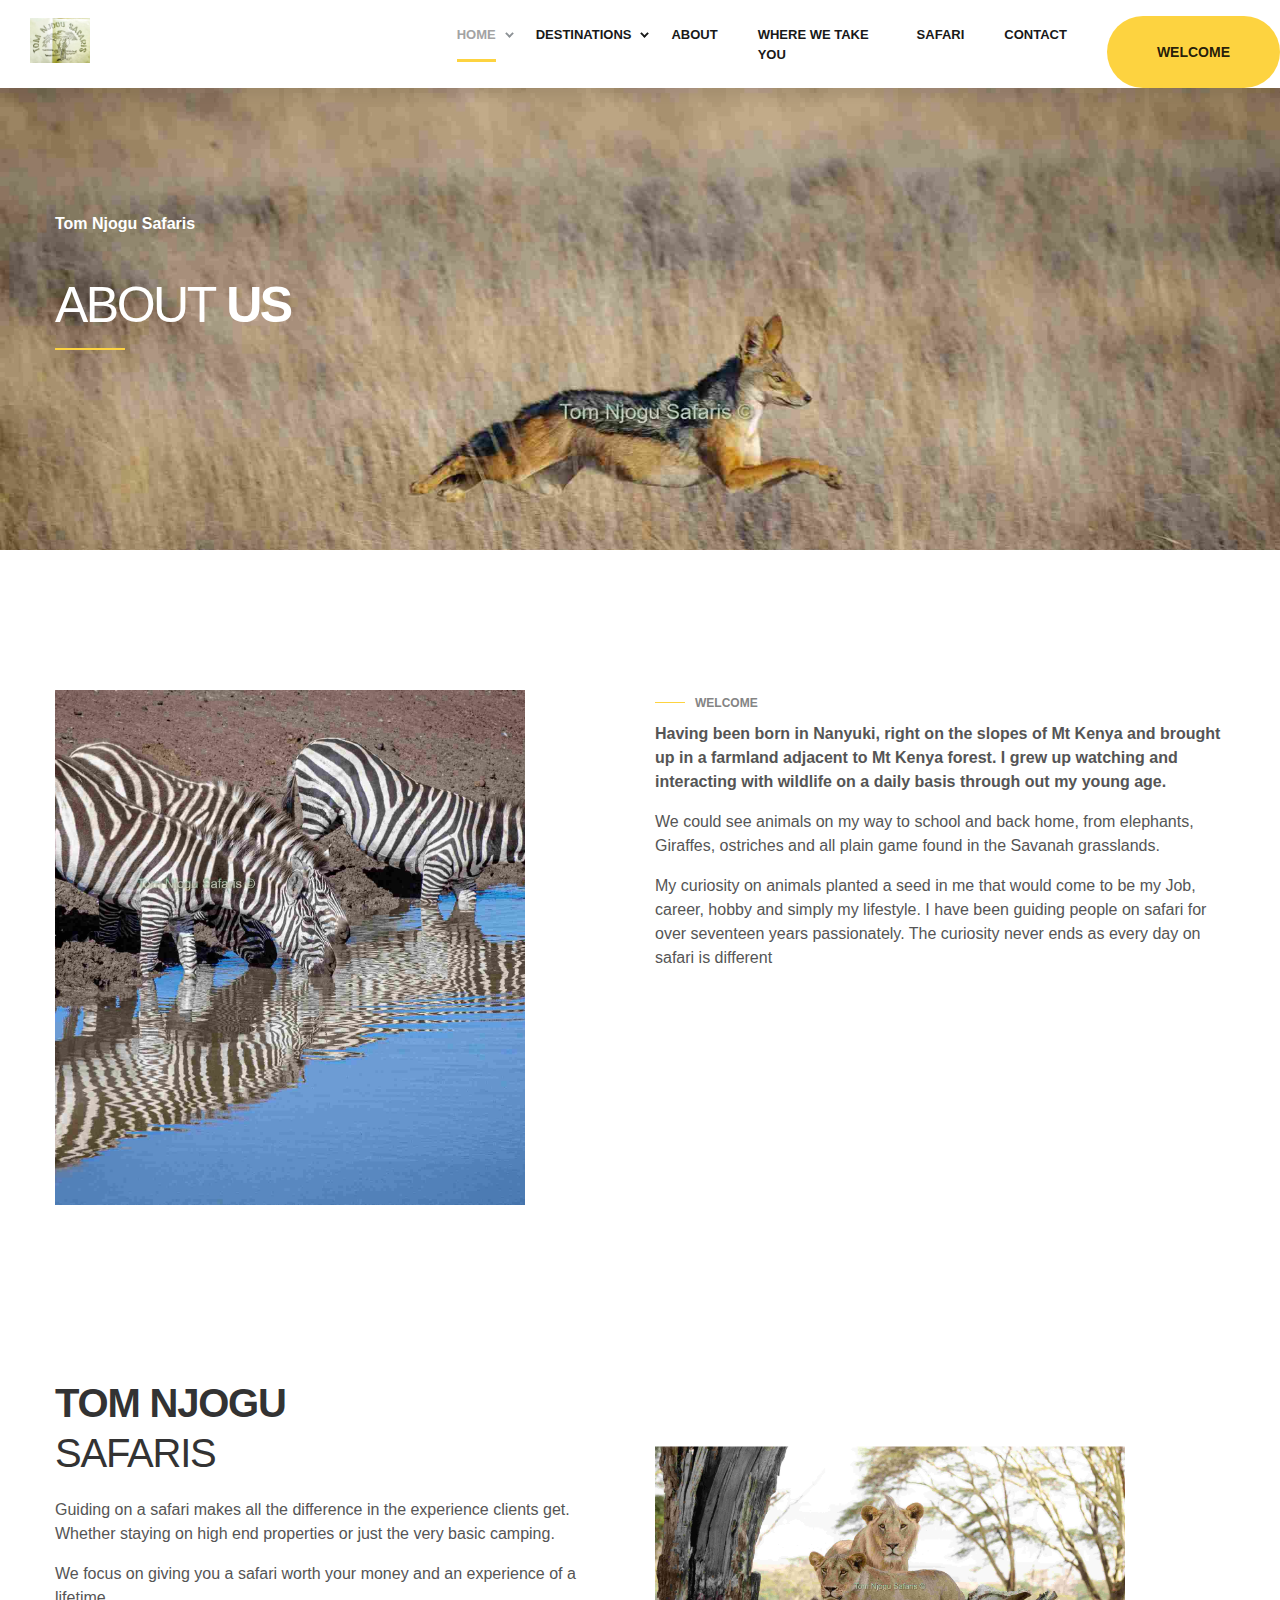
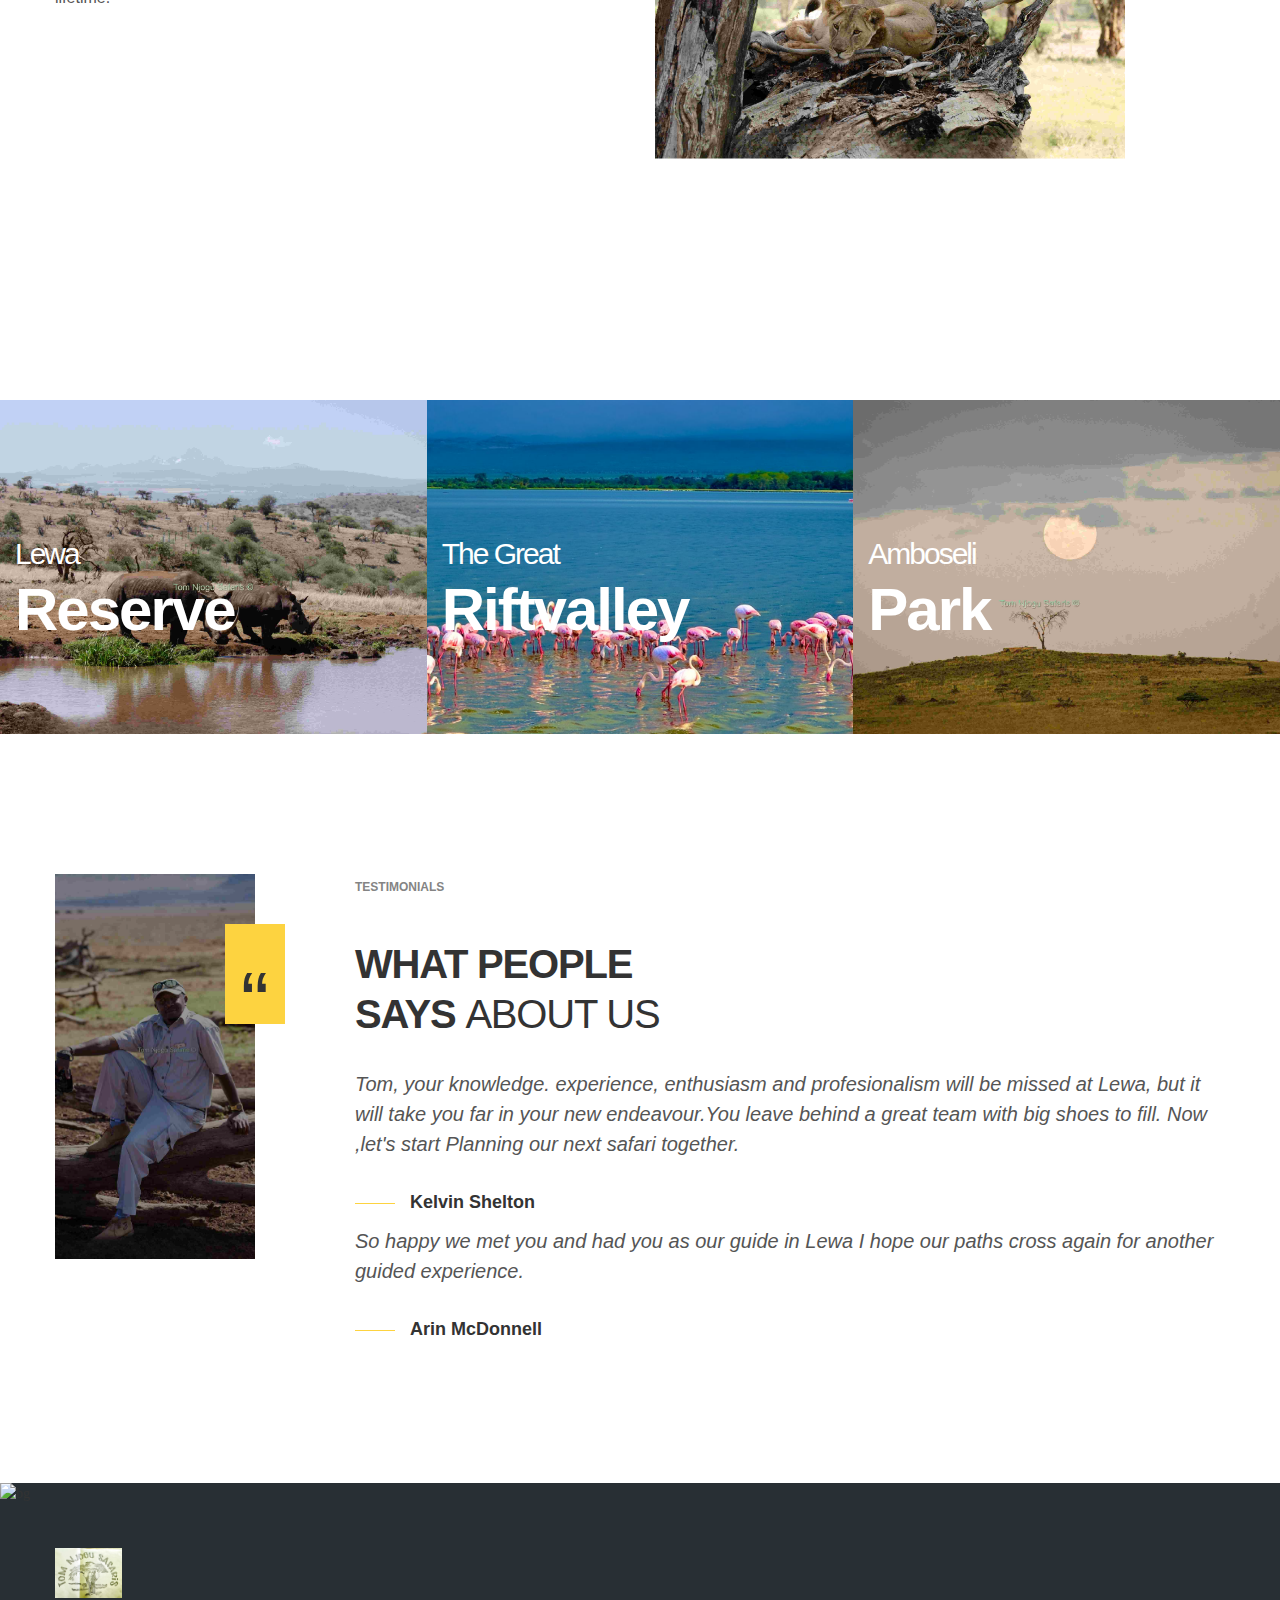
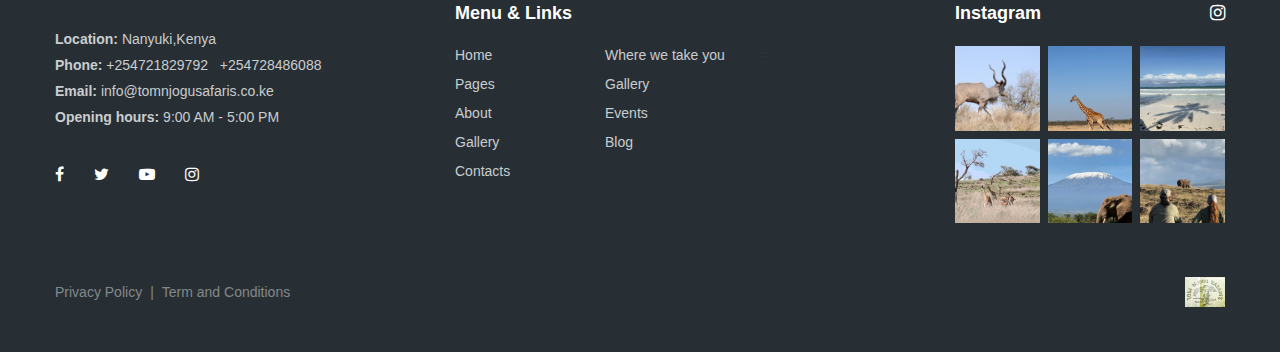
==== about.html @ 245c6430 "first commit" ====
<!DOCTYPE html>
<html lang="en">
	

<head>
		<meta charset="UTF-8"/>
		<meta name="description" content="description"/>
		<meta name="keywords" content="keywords"/>
		<meta name="viewport" content="width=device-width, initial-scale=1.0"/>
		<meta http-equiv="X-UA-Compatible" content="ie=edge"/>
		<title>Tom Njogu Safaris</title>
		<!-- styles-->
		<link rel="stylesheet" href="css/styles.min.css"/>
		<!-- web-font loader-->
		<script>
			WebFontConfig = {

				google: {

					families: ['Nunito+Sans:300,400,500,700,900', 'Quicksand:300,400,500,700'],

				}

			}

			function font() {

				var wf = document.createElement('script')

				wf.src = ('https:' == document.location.protocol ? 'https' : 'http') + '://ajax.googleapis.com/ajax/libs/webfont/1.6.26/webfont.js'
				wf.type = 'text/javascript'
				wf.async = 'true'

				var s = document.getElementsByTagName('script')[0]

				s.parentNode.insertBefore(wf, s)

			}

			font()
		</script>
	</head>
	<body>
		<div class="page-wrapper">
			<!-- menu dropdown start-->
			<div class="menu-dropdown">
				<div class="menu-dropdown__inner" data-value="start">
					<div class="screen screen--start">
						<div class="screen__item screen--trigger" data-category="home"><span>Home</span><span>
							<svg class="icon">
								<use xlink:href="#chevron"></use>
							</svg></span></div>
						<div class="screen__item screen--trigger item--active" data-category="pages"><span>Pages</span><span>
							<svg class="icon">
								<use xlink:href="#chevron"></use>
							</svg></span></div>
						<div class="screen__item"><a class="screen__link" href="blog.html">Blog</a></div>
						<div class="screen__item screen--trigger" data-category="shop"><span>Shop</span><span>
							<svg class="icon">
								<use xlink:href="#chevron"></use>
							</svg></span></div>
						<div class="screen__item"><a class="screen__link" href="contacts.html">Contacts</a></div>
						<div class="screen__item screen--trigger" data-category="elements"><span>Elements</span><span>
							<svg class="icon">
								<use xlink:href="#chevron"></use>
							</svg></span></div>
						<div class="screen__item screen--trigger" data-category="language"><span>Language</span><span>
							<svg class="icon">
								<use xlink:href="#chevron"></use>
							</svg></span></div>
						<ul class="screen__socials">
							<li><a class="item--facebook" href="#"><i class="fa fa-facebook" aria-hidden="true"></i></a></li>
							<li><a class="item--twitter" href="#"><i class="fa fa-twitter" aria-hidden="true"></i></a></li>
							<li><a class="item--youtube" href="#"><i class="fa fa-youtube-play" aria-hidden="true"></i></a></li>
							<li><a class="item--instagram" href="#"><i class="fa fa-instagram" aria-hidden="true"></i></a></li>
						</ul><a class="screen__button" href="#">Tickets</a>
					</div>
				</div>
				<div class="menu-dropdown__inner" data-value="home">
					<div class="screen screen--sub">
						<div class="screen__heading">
							<h6 class="screen__back">
								<svg class="icon">
									<use xlink:href="#chevron-left"></use>
								</svg> <span>Home</span>
							</h6>
						</div>
						<div class="screen__item"><a class="screen__link" href="index.html">Home Zoo</a></div>
						<div class="screen__item"><a class="screen__link" href="front_2.html">Home Aquarium</a></div>
						<div class="screen__item"><a class="screen__link" href="front_3.html">Home Terrarium</a></div>
						<div class="screen__item"><a class="screen__link" href="front_4.html">Home Protections</a></div>
						<div class="screen__item"><a class="screen__link" href="front_5.html">Home Safari</a></div>
						<div class="screen__item"><a class="screen__link" href="front_6.html">Home Shop</a></div>
					</div>
				</div>
				<div class="menu-dropdown__inner" data-value="pages">
					<div class="screen screen--sub">
						<div class="screen__heading">
							<h6 class="screen__back">
								<svg class="icon">
									<use xlink:href="#chevron-left"></use>
								</svg> <span>Pages</span>
							</h6>
						</div>
						<div class="screen__item item--active"><a class="screen__link" href="about.html">About</a></div>
						<div class="screen__item"><a class="screen__link" href="services.html">Services</a></div>
						<div class="screen__item"><a class="screen__link" href="blog-details.html">Blog Details</a></div>
						<div class="screen__item"><a class="screen__link" href="gallery.html">Gallery</a></div>
						<div class="screen__item"><a class="screen__link" href="gallery_2.html">Gallery v.2</a></div>
						<div class="screen__item"><a class="screen__link" href="calendar.html">Calendar</a></div>
						<div class="screen__item"><a class="screen__link" href="membership.html">Membership</a></div>
						<div class="screen__item"><a class="screen__link" href="events.html">Events</a></div>
						<div class="screen__item"><a class="screen__link" href="event-details.html">Event Details</a></div>
						<div class="screen__item"><a class="screen__link" href="tickets.html">Tickets</a></div>
						<div class="screen__item"><a class="screen__link" href="foundation.html">Foundation</a></div>
						<div class="screen__item"><a class="screen__link" href="education.html">Education</a></div>
						<div class="screen__item"><a class="screen__link" href="donation.html">Donation</a></div>
						<div class="screen__item"><a class="screen__link" href="donation-details.html">Donation Details</a></div>
						<div class="screen__item"><a class="screen__link" href="animals.html">Animals</a></div>
						<div class="screen__item"><a class="screen__link" href="animal-details.html">Animal Details</a></div>
						<div class="screen__item"><a class="screen__link" href="safari-tours.html">Safari Tours</a></div>
						<div class="screen__item"><a class="screen__link" href="tour-details.html">Tour Details</a></div>
						<div class="screen__item"><a class="screen__link" href="typography.html">Typography</a></div>
						<div class="screen__item"><a class="screen__link" href="faq.html">Faq</a></div>
						<div class="screen__item"><a class="screen__link" href="map.html">Map</a></div>
						<div class="screen__item"><a class="screen__link" href="404.html">404</a></div>
					</div>
				</div>
				<div class="menu-dropdown__inner" data-value="shop">
					<div class="screen screen--sub">
						<div class="screen__heading">
							<h6 class="screen__back">
								<svg class="icon">
									<use xlink:href="#chevron-left"></use>
								</svg> <span>Shop</span>
							</h6>
						</div>
						<div class="screen__item"><a class="screen__link" href="shop-catalog.html">Shop Catalog</a></div>
						<div class="screen__item"><a class="screen__link" href="shop-product.html">Shop Product</a></div>
						<div class="screen__item"><a class="screen__link" href="shop-cart.html">Shop Cart</a></div>
						<div class="screen__item"><a class="screen__link" href="shop-checkout.html">Shop Checkout</a></div>
						<div class="screen__item"><a class="screen__link" href="shop-account.html">Shop Account</a></div>
					</div>
				</div>
				<div class="menu-dropdown__inner" data-value="elements">
					<div class="screen screen--sub">
						<div class="screen__heading">
							<h6 class="screen__back">
								<svg class="icon">
									<use xlink:href="#chevron-left"></use>
								</svg> <span>Elements</span>
							</h6>
						</div>
						<div class="screen__item"><a class="screen__link" href="accordion.html">Accordion</a></div>
						<div class="screen__item"><a class="screen__link" href="alerts.html">Alerts</a></div>
						<div class="screen__item"><a class="screen__link" href="breadcrumbs.html">Breadcrumbs</a></div>
						<div class="screen__item"><a class="screen__link" href="buttons.html">Buttons</a></div>
						<div class="screen__item"><a class="screen__link" href="charts.html">Charts</a></div>
						<div class="screen__item"><a class="screen__link" href="counters.html">Counters</a></div>
						<div class="screen__item"><a class="screen__link" href="forms.html">Forms</a></div>
						<div class="screen__item"><a class="screen__link" href="icon-list.html">Icon List</a></div>
						<div class="screen__item"><a class="screen__link" href="logos.html">Logos</a></div>
						<div class="screen__item"><a class="screen__link" href="paginations.html">Paginations</a></div>
						<div class="screen__item"><a class="screen__link" href="pricing-tables.html">Pricing Tables</a></div>
						<div class="screen__item"><a class="screen__link" href="tabs.html">Tabs</a></div>
						<div class="screen__item"><a class="screen__link" href="team.html">Tean</a></div>
						<div class="screen__item"><a class="screen__link" href="testimonials.html">Testimonials</a></div>
					</div>
				</div>
				<div class="menu-dropdown__inner" data-value="language">
					<div class="screen screen--sub">
						<div class="screen__heading">
							<h6 class="screen__back">
								<svg class="icon">
									<use xlink:href="#chevron-left"></use>
								</svg> <span>Language</span>
							</h6>
						</div>
						<div class="screen__item"><a class="screen__link" href="javascript:void(0);">English</a></div>
						<div class="screen__item"><a class="screen__link" href="javascript:void(0);">French</a></div>
						<div class="screen__item"><a class="screen__link" href="javascript:void(0);">Spanish</a></div>
						<div class="screen__item"><a class="screen__link" href="javascript:void(0);">Deutsch</a></div>
						<div class="screen__item"><a class="screen__link" href="javascript:void(0);">Russian</a></div>
					</div>
				</div>
			</div>
			<!-- menu dropdown end-->

			<!-- header start-->
		<header class="header header-common">
			<div class="header__top">
				<div class="row align-items-center">
					<div class="col-6 col-lg-4"><a class="logo" href="index.html"><img class="logo__img"
								src="ing/logo.jpg" alt="logo" /></a></div>
					<div class="col-6 col-lg-8 d-flex justify-content-end">
						<!-- main menu start-->
						<ul class="main-menu">
							<li class="main-menu__item main-menu__item--has-child main-menu__item--active"><a
									class="main-menu__link" href="javascript:void(0);"><span>Home</span></a>
								<!-- sub menu start-->
								<ul class="main-menu__sub-list">
									<li class="item--active"><a href="index.html"><span>Main</span></a></li>

								</ul>
								<!-- sub menu end-->
							</li>
							<li class="main-menu__item main-menu__item--has-child"><a class="main-menu__link"
									href="javascript:void(0);"><span>Destinations</span></a>
								<!-- sub menu start-->
								<ul class="main-menu__sub-list sub-list--style-2">
									<li><a href="mara.html"><span>Massai Mara</span></a></li>
									<li><a href="mara.html"><span>Diani</span></a></li>
									<li><a href="victoria.html"><span>Victoria falls</span></a></li>
									<li><a href="victoria.html"><span>Lewa</span></a></li>
									<li><a href="gallery_2.html"><span>Ol pejeta</span></a></li>
									<li><a href="gallery_2.html"><span>Amboseli</span></a></li>

								</ul>
								<!-- sub menu end-->
							</li>
							<li class="main-menu__item"><a class="main-menu__link"
									href="about.html"><span>About</span></a></li>
							<li class="main-menu__item"><a class="main-menu__link" href="foundation.html"><span>Where we
										take you</span></a></li>
							<li class="main-menu__item"><a class="main-menu__link"
									href="safari-tours.html"><span>Safari</span></a></li>
							<li class="main-menu__item"><a class="main-menu__link"
									href="contacts.html"><span>Contact</span></a></li>
							<li class="main-menu__item"><a class="screen__button" href="index.html">Welcome</a></li>

						</ul>
						<!-- main menu end-->
						<!-- menu-trigger start-->
						<div class="hamburger">
							<div class="hamburger-box">
								<div class="hamburger-inner"></div>
							</div>
						</div>
						<!-- menu-trigger end-->
					</div>
				</div>
			</div>
		</header>
		<!-- header end-->
			<main class="main">
				<!-- promo start-->
				<section class="promo-primary">
					<picture>
						<source srcset="ing/178.jpg" media="(min-width: 992px)"/><img class="img--bg" src="ing/178.jpg" alt="img"/>
					</picture>
					<div class="container">
						<div class="row">
							<div class="col-auto">
								<div class="align-container">
									<div class="align-container__item"><span class="promo-primary__pre-title">Tom Njogu Safaris</span>
										<h1 class="promo-primary__title"><span>About</span> <span>Us</span></h1>
									</div>
								</div>
							</div>
						</div>
					</div>
				</section>
				<!-- promo end-->
				<!-- section start-->
				<section class="section"><img class="section__bg t50 r0" src="ing/178.jpg" alt="img"/>
					<div class="container">
						<div class="row">
							<div class="col-lg-6 col-xl-5">
								<div class="img-box">
									<div class="img-box__img"><img class="img--bg" src="ing/g12.jpg" alt="img"/></div>
								</div>
							</div>
							<div class="col-lg-6 col-xl-6 offset-xl-1">
								<div class="heading heading--primary heading--style-2"><span class="heading__pre-title">Welcome</span>
									
								</div>
								<p><strong>Having been born in Nanyuki, right on the slopes of Mt Kenya and brought up in a farmland adjacent to Mt Kenya forest. I grew up watching and interacting with wildlife on a daily basis through out my young age. </strong></p>
								<p>We could see animals on my way to school and back home, from elephants, Giraffes, ostriches and all plain game found in the Savanah grasslands.  </p>
								<p>My curiosity on animals planted a seed in me that would come to be my Job, career, hobby and simply my lifestyle. I have been guiding people on safari for over seventeen years passionately. The curiosity never ends as every day on safari is different</p>
							</div>
						</div>
					</div>
				</section>
				<!-- section end-->
				<!-- section start-->
				<section class="section no-padding-top">
					<div class="container">
						<div class="row flex-column-reverse flex-lg-row">
							<div class="col-lg-6 col-xl-6">
								<div class="heading heading--primary heading--style-2">
									<h2 class="heading__title"><span>Tom Njogu</span><br/> <span>Safaris</span></h2>
								</div>
								<p>Guiding on a safari makes all the difference in the experience clients get. Whether staying on high end properties or just the very basic camping.</p>
								<p class="no-margin-bottom">We focus on giving you a safari worth your money and an experience of a lifetime.</p>
								
							</div>
							<div class="col-lg-6 col-xl-5">
								<div class="img-box">
									<div class="img-box__img"><img class="img--contain" src="ing/6.jpg" alt="img"/></div>
								</div>
							</div>
						</div>
					</div>
				</section>
				<!-- section end-->
				<!-- section start-->
				<section class="section no-padding-top no-padding-bottom">
					<div class="row no-gutters">
						<div class="col-xl-4"><a class="action-block" href="#">
							<div class="action-block__inner"><img class="img--bg" src="ing/900.jpg" alt="img"/>
								<h3 class="action-block__title"><span>Lewa</span><br/> <span>Reserve</span></h3>
							</div></a></div>
						<div class="col-xl-4"><a class="action-block" href="#">
							<div class="action-block__inner"><img class="img--bg" src="ing/flamingo.jpg" alt="img"/>
								<h3 class="action-block__title"><span>The Great</span><br/> <span>Riftvalley</span></h3>
							</div></a></div>
						<div class="col-xl-4"><a class="action-block" href="#">
							<div class="action-block__inner"><img class="img--bg" src="ing/13.jpg" alt="img"/>
								<h3 class="action-block__title"><span>Amboseli</span><br/> <span>Park</span></h3>
							</div></a></div>
					</div>
				</section>
				<!-- section end-->
				
				<!-- section end-->
				<!-- section start-->
				<section class="section"><img class="section__bg t50 r0" src="img/testimonials_bg.png" alt="bg"/>
					<div class="testimonials testimonials--style-1">
						<div class="container">
							<div class="row">
								<div class="col-lg-3 d-none d-lg-block">
									<div class="testimonials__img"><img class="img--bg" src="ing/77.jpg" alt="img"/></div>
								</div>
								<div class="col-lg-9">
									<div class="row align-items-center">
										<div class="col-md-7">
											<div class="heading heading--primary"><span class="heading__pre-title">Testimonials</span>
												<h2 class="heading__title"><span>What People<br/> Says</span> <span>About Us</span></h2>
											</div>
										</div>
										<div class="col-md-5">
											<div class="testimonials--style-1__dots text-md-right"></div>
										</div>
									</div>
									<div class="row">
										<div class="col-12">
											<div class="testimonials-slider testimonials-slider--style-1">
												<div class="testimonials-slider__item">
													<div class="testimonials-slider__text">
														<p>Tom, your knowledge. experience, enthusiasm and profesionalism
															will be missed at Lewa, 
															but it will take you far in your new endeavour.You leave behind
															a great team with big shoes to fill. Now ,let's start Planning
															our next safari together.</p>
													</div>
													<div class="testimonials-slider__details"><span class="testimonials-slider__name">Kelvin Shelton</span></div>
												</div>
												<div class="testimonials-slider__item">
													<div class="testimonials-slider__text">
														<p>So happy we met you and had you as our guide in Lewa
															I hope our paths  cross again for another guided experience.</p>
														
													</div>
													<div class="testimonials-slider__details"><span class="testimonials-slider__name">Arin McDonnell</span></div>
												</div>
												
											</div>
										</div>
									</div>
								</div>
							</div>
						</div>
					</div>
				</section>
				<!-- section end-->
			</main>
		<!-- footer start-->
		<footer class="footer"><img class="footer__bg img--bg" src="img/background__layout.png" alt="bg" />
			<div class="container">
				<div class="row bottom-50">
					<div class="col-md-5 col-xl-4 text-center text-md-left"><a class="logo logo--footer"
							href="index.html"><img class="logo__img" src="ing/logo.jpg" alt="logo" /></a>
						<div class="footer__details">
							<p><strong>Location:</strong> <span>Nanyuki,Kenya</span></p>
							<p><strong>Phone:</strong> <a href="tel:+254721829792">+254721829792</a> <a
									href="tel:+254728486088">+254728486088</a></p>
							<p><strong>Email:</strong> <a
									href="mailto:info@animalsworld.com">info@tomnjogusafaris.co.ke</a></p>
							<p><strong>Opening hours:</strong> <span>9:00 AM - 5:00 PM</span></p>
						</div>
						<ul class="socials">
							<li class="socials__item"><a class="socials__link"
									href="https://www.facebook.com/thomas.njogus"><i class="fa fa-facebook"
										aria-hidden="true"></i></a></li>
							<li class="socials__item"><a class="socials__link" href="#"><i class="fa fa-twitter"
										aria-hidden="true"></i></a></li>
							<li class="socials__item"><a class="socials__link" href="#"><i class="fa fa-youtube-play"
										aria-hidden="true"></i></a></li>
							<li class="socials__item"><a class="socials__link"
									href="https://www.instagram.com/thomasnjogus/"><i class="fa fa-instagram"
										aria-hidden="true"></i></a></li>
						</ul>
					</div>
					<div class="col-md-7 col-xl-5 d-none d-md-block">
						<h6 class="footer__title">Menu & Links</h6>
						<ul class="footer-menu">
							<li class="footer-menu__item"><a class="footer-menu__link" href="#">Home</a></li>
							<li class="footer-menu__item"><a class="footer-menu__link" href="#">Where we take you </a>
							</li>
							<li class="footer-menu__item"><a class="footer-menu__link" href="#">Pages</a></li>
							<li class="footer-menu__item"><a class="footer-menu__link" href="#">Gallery</a></li>
							<li class="footer-menu__item"><a class="footer-menu__link" href="#">About</a></li>

							<li class="footer-menu__item"><a class="footer-menu__link" href="#">Events</a></li>
							<li class="footer-menu__item"><a class="footer-menu__link" href="#">Gallery</a></li>
							<li class="footer-menu__item"><a class="footer-menu__link" href="#">Blog</a></li>
							<li class="footer-menu__item"><a class="footer-menu__link" href="#">Contacts</a></li>

						</ul>
						=
					</div>
					<div class="col-lg-3 d-none d-xl-block">
						<h6 class="footer__title"><span>Instagram</span> <i class="fa fa-instagram"
								aria-hidden="true"></i>
						</h6>
						<div class="footer-instagram"><a class="footer-instagram__item" href="#">
								<div class="footer-instagram__img"><img class="img--bg" src="lewa/11.jpg" alt="ig" />
								</div>
							</a><a class="footer-instagram__item" href="#">
								<div class="footer-instagram__img"><img class="img--bg" src="Ol Pejeta/8.jpg"
										alt="ig" /></div>
							</a><a class="footer-instagram__item" href="#">
								<div class="footer-instagram__img"><img class="img--bg" src="diani/33.jpg" alt="ig" />
								</div>
							</a><a class="footer-instagram__item" href="#">
								<div class="footer-instagram__img"><img class="img--bg" src="ing/sa.jpg" alt="ig" />
								</div>
							</a><a class="footer-instagram__item" href="#">
								<div class="footer-instagram__img"><img class="img--bg"
										src="Amboseli/IMG-20240529-WA0056.jpg" alt="ig" /></div>
							</a><a class="footer-instagram__item" href="#">
								<div class="footer-instagram__img"><img class="img--bg"
										src="lewa/IMG-20240618-WA0060.jpg" alt="ig" /></div>
							</a></div>
					</div>
				</div>
				<div class="row align-items-center">
					<div class="col-sm-6 text-center text-sm-left">
						<div class="footer-privacy"><a class="footer-privacy__link" href="#">Privacy Policy</a><span
								class="footer-privacy__divider">|</span><a class="footer-privacy__link" href="#">Term
								and Conditions</a></div>
					</div>
					<div class="col-sm-6 text-center text-sm-right"><a class="footer__link" href="#"><img
								src="ing/logo.jpg" alt="logo" /></a></div>
				</div>
			</div>
		</footer>
		<!-- footer end-->
		</div>
		<!-- libs-->
		<script src="../../../ajax.googleapis.com/ajax/libs/jquery/2.2.4/jquery.min.js"></script>
		<script src="js/libs.min.js"></script>
		<!-- scripts-->
		<script src="js/common.js"></script>
		<div style="display: none"><?xml version="1.0" encoding="utf-8"?><svg xmlns="http://www.w3.org/2000/svg" xmlns:xlink="http://www.w3.org/1999/xlink"><symbol viewBox="0 0 488.147 512" id="adult" xmlns="http://www.w3.org/2000/svg"><path d="M195.158 313.802c-4.247-1.762-8.031-.014-10.889 5.176-5.845 10.617-14.613 16.669-26.881 16.933-14.445.311-24.873-5.948-30.818-19.357-2.512-5.666-6.885-7.609-11.486-5.41-4.237 2.025-5.489 6.7-3.077 12.047 2.134 4.73 4.853 9.099 8.814 12.918 2.162 2.667 4.999 4.978 8.017 7.068 27.96 19.362 59.177 3.654 69.801-17.197 2.711-5.32 1.278-10.204-3.481-12.178z"/><path d="M445.354 35.474c-15.775-16.53-34.422-28.201-56.885-33.369-1.257-.289-3.266.268-3.26-2.105h-34c.123 2.09-1.616 1.768-2.766 2.024-24.323 5.419-44.031 18.46-60.427 36.82-2.322 2.6-4.404 3.156-7.767 2.571-20.15-3.505-39.495-.586-57.919 8.197-23.308 11.111-40.695 28.657-53.955 50.493-1.806 2.974-3.743 4.025-7.131 3.965-10.996-.194-21.998.019-32.996-.088-22.414-.219-42.407 6.766-59.465 21.1-23.425 19.684-35.757 44.772-34.265 75.819.455 9.476 1.569 18.924 2.543 28.369.322 3.122-.325 5.033-3.341 6.811-11.643 6.865-18.778 16.968-17.201 30.84 1.619 14.242 10.445 23.448 23.965 27.868 2.813.92 4.035 2.286 4.713 4.965 3.287 12.996 8.492 25.241 15.036 36.909 10.212 18.209 22.761 34.467 42.57 42.756 8.154 3.412 10.466 7.914 9.586 16.039-.415 3.837-1.539 4.703-5.059 4.605-7.827-.216-15.667-.207-23.495-.031-11.479.258-22.998-.935-34.434.912C24.6 404.949 3.622 424.663.797 448.191c-1.402 11.673-.505 23.626-.573 35.452-.059 10.262 2.04 12.352 12.162 12.352 95.992.002 191.985.002 287.977.002.833 0 1.667.015 2.5-.006 6.269-.159 9.199-2.991 9.327-9.169.087-4.165.052-8.333.014-12.499-.094-10.327.782-20.783-.535-30.954-3.104-23.974-26.468-43.049-52.007-43.33-15.83-.175-31.664-.036-47.496-.039-13.348-.003-13.299.002-11.992-13.49.191-1.974.97-2.985 2.712-3.656 21.563-8.313 36.528-23.879 47.823-43.501.927-1.609 1.44-4.031 4.168-3.571 2.808.473 2.208 3 2.621 4.789 6.109 26.443 27.506 46.806 54.358 50.674 14.204 2.046 28.622.62 42.939.628 4.499.003 5.536 1.34 5.511 5.65-.178 30.497-.143 60.995-.062 91.492.02 7.761-1.384 15.76 2.967 22.984h10c4.354-7.215 2.945-15.207 2.966-22.96.082-29.635.027-59.271.038-88.906.002-5.74.307-6.003 5.36-3.5 17.542 8.689 26.092 23.235 26.549 42.461.392 16.473 0 32.964.127 49.446.061 7.914-1.466 16.078 2.96 23.46h10c4.423-7.385 2.898-15.551 2.961-23.467.126-15.653.042-31.308.036-46.963-.009-27.33-16.689-51.727-42.376-61.336-4.271-1.598-5.802-3.451-5.748-8.118.271-23.812.149-47.628.097-71.442-.006-2.858-.003-5.029 3.812-5.534 31.977-4.227 56.172-21.387 75.312-46.359 47.463-61.929 42.909-157.914-9.951-213.307zM40.287 277.569c-2.037.88-3.468-1.385-4.69-2.857-4.452-5.362-4.604-15.471-.371-20.96.768-.996 1.478-2.569 2.99-2.129 1.35.393.856 1.982.954 3.064.447 4.948.815 9.904 1.211 14.857a6.409 6.409 0 01-.138.011c.087 1.157.264 2.315.24 3.47-.032 1.57 1.406 3.851-.196 4.544zm11.942-99.019c4.49-19.761 15.077-35.383 32.116-46.438 11.732-7.612 24.731-11.539 38.674-11.964 10.156-.309 20.329-.051 30.493-.175 3.335-.041 4.066 1.046 2.831 4.162-9.285 23.429-13.11 47.784-11.952 72.922.154 3.337-.99 4.773-4.306 5.274-6.925 1.047-13.86 1.897-20.85 2.301-17.163.526-32.915-4.039-47.476-13.04-5.64-3.486-10.97-7.676-17.901-8.481-3.503-.406-2.013-2.872-1.629-4.561zm151.989 237.405c18.824.124 37.653-.18 56.472.145 17.61.304 31.686 10.643 34.573 25.569 2.256 11.665.651 23.586.844 35.392.035 2.125-1.34 2.875-3.265 2.877-11.661.008-23.322-.016-34.982.039-2.93.014-3.659-1.589-3.643-4.129.038-6.33.045-12.661-.035-18.991-.076-5.994-3.001-9.595-7.748-9.74-4.933-.151-8.117 3.586-8.197 9.798-.074 5.83-.262 11.674.048 17.488.238 4.463-1.492 5.695-5.782 5.673-28.486-.147-56.974-.076-85.461-.076-28.154-.004-56.308-.122-84.46.104-5.093.041-6.961-1.52-6.435-6.538.31-2.962.201-6.008-.076-8.982-.413-4.434-3.833-7.502-7.922-7.477-4.09.025-7.48 3.128-7.813 7.581-.273 3.646-.192 7.326-.119 10.989.056 2.82-.864 4.389-3.984 4.326-5.495-.111-10.994-.059-16.491-.046-2.197.005-3.492-.889-3.465-3.228.113-9.485-1.021-19.054.503-28.44 3.038-18.707 19.168-31.669 40.19-32.168 17.149-.407 34.316-.041 51.474-.148 3.009-.019 4.337 1.169 5.347 3.955 6.778 18.702 20.343 27.716 40.291 28.201 13.626.331 25.796-2.17 35.429-12.6 4.144-4.487 7.375-9.489 9.049-15.349.871-3.061 2.424-4.246 5.658-4.225zm-76.039-23.992c-.044-2.52.76-3.07 3.221-2.547 16.489 3.503 33.024 3.513 49.508.027 2.961-.626 3.43.404 3.331 2.911-.125 3.156-.03 6.32-.03 9.481h-.034c0 3.327.153 6.662-.028 9.979-.625 11.49-8.667 19.569-20.156 20.115-5.145.244-10.319.23-15.466.005-11.514-.504-19.657-8.489-20.221-20.013-.324-6.639-.007-13.307-.125-19.958zm106.127-56.369c-16.19 27.214-41.347 38.413-71.68 40.26-14.773.9-29.204-1.132-43.263-5.949-25.329-8.678-39.626-28.247-50.454-51.096-8.902-18.786-13.175-38.665-12.727-59.52.15-6.994.024-13.993.024-20.99h.122c0-10.828.041-21.656-.023-32.484-.021-3.517.816-4.69 4.202-2.405 24.744 16.705 51.945 20.396 80.761 14.826 4.213-.814 5.68.243 6.545 4.52 6.185 30.566 19.361 57.607 41.421 79.977 12.342 12.515 26.659 22.07 43.324 27.816 3.415 1.179 3.481 2.132 1.748 5.045zm-27.551-37.081c-28.239-23.81-41.398-55.494-45.309-91.552-4.2-39.12 2.806-75.703 25.682-108.274 15.636-22.263 36.481-37.424 63.914-41.593 29.975-4.555 55.566 5.228 76.964 26.062 22.088 21.506 33.458 48.482 38.18 78.524 2.364 15.036 2.931 30.147.782 45.282-3.923 36.25-17.187 68.071-45.69 91.872-34.318 28.654-80.336 28.504-114.523-.321zm153.454 37.536c-.004 11.984-.006 23.967-.002 35.951.001 2.056.163 4.091-2.93 3.998-15.619-.469-31.331 1.377-46.854-1.023-18.18-2.811-32.567-16.715-36.748-34.479-.628-2.667-1.101-4.859 2.743-5.369 27.567-3.657 49.453-17.594 67.876-37.734 2.593-2.835 11.969-3.717 14.937-1.439 1.479 1.135.941 2.74.947 4.144.053 11.984.031 23.968.031 35.951zm57.396-71.498c-15.85 11.193-33.826 16.13-53.281 15.385-5.821-.223-6.146-.693-3.285-5.47 5.063-8.454 8.909-17.485 12.801-26.499 7.012-20.839 11.198-42.179 10.303-64.236-1.853-45.677-17.23-85.492-51.698-116.754-8.192-7.43-17.412-13.448-27.548-17.873-3.889-1.698-3.807-2.827-.979-5.675 35.478-35.725 89.446-36.74 126.294-2.047 23.151 21.797 35.085 49.357 39.973 80.289 2.376 15.034 2.943 30.151.78 45.289-4.547 39.773-19.73 73.842-53.36 97.591z"/><path d="M219.68 88.959c-3.841-1.839-7.064-.523-10.01 2.141-14.584 13.187-25.413 28.922-32.141 47.419-2.177 5.985-.649 10.556 3.848 12.177 4.754 1.715 8.84-.482 11.035-6.454 5.914-16.089 15.019-29.955 27.998-41.224 2.065-1.793 3.582-3.937 3.712-7.459-.132-2.605-1.449-5.167-4.442-6.6zM124.132 258.1c.552-5.486-2.455-9.658-7.252-10.061-4.633-.389-8.032 2.831-8.678 8.224-.686 5.716-2.94 7.822-8.264 7.719-5.079-.098-7.05-2.077-7.714-7.745-.627-5.351-4.081-8.604-8.708-8.201-4.66.405-7.631 4.319-7.268 9.573.786 11.365 12.328 22.259 23.72 22.388 11.389.128 23.007-10.399 24.164-21.897z"/></symbol><symbol viewBox="0 0 464.892 464.983" id="baby" xmlns="http://www.w3.org/2000/svg"><path d="M463.268 143.307C460.254 119.536 452 97.445 439.07 77.211c-1.781-2.787-1.595-4.595.826-6.788 3.578-3.239 6.976-6.696 10.253-10.243 3.482-3.769 3.408-8.427.096-11.594-3.141-3.004-7.67-3.013-11.249.236-2.958 2.685-5.601 5.717-8.569 8.391-1.121 1.01-2.088 3.904-4.145 1.873-1.57-1.55-4.044-2.879-3.102-6.19 2.681-9.419-1.309-13.267-11.117-10.86-3.184.781-4.573-1.677-6.134-3.315-1.834-1.925.848-2.809 1.799-3.788 6.153-6.334 12.471-12.508 18.677-18.792 4.339-4.393 4.745-9.264 1.186-12.711-3.424-3.317-8.122-2.907-12.338 1.244-6.411 6.314-12.927 12.539-19.028 19.143-3.245 3.513-5.619 4.001-9.957 1.316-65.433-40.507-151.221-31.376-206.135 22.524-44.474 43.654-88.419 87.853-132.216 132.188C15.796 212.362.881 252.219 0 297.372c.332 9.919.984 19.537 2.607 29.092 14.811 87.241 93.284 146.757 182.805 137.589 40.421-4.14 74.822-21.246 103.509-50.169 40.013-40.342 80.32-80.393 120.492-120.577 3.888-3.889 7.88-7.69 11.54-11.786 35.338-39.555 48.949-85.89 42.315-138.214zM150.156 449.143c-69.347-8.033-126.114-64.4-134.083-133.965-5.242-45.76 8.14-86.185 39.39-119.882 21.507-23.191 44.52-44.984 66.872-67.39.556-.558 1.25-.978 2.539-1.97-30.683 113.683-22.034 221.796 40.208 323.959-5.293.701-10.167-.2-14.926-.752zm150.421-69.836c-20.506 20.639-39.774 42.725-66.882 55.468-14.721 6.92-29.962 11.85-46.09 14.027-1.829.247-3.42.739-4.77-1.325-13.05-19.949-24.149-40.905-33.538-64.04 51.595 14.511 101.614 10.442 151.191-5.489.063.798.223 1.225.089 1.359zm132.675-142.723c-7.674 14.947-17.767 28.104-29.654 39.945-19.715 19.64-39.668 39.056-58.911 59.149-8.875 9.267-18.922 15.787-30.775 20.404-35.304 13.752-71.602 21.773-109.669 20.283-19.735-.772-39.04-3.985-57.662-10.844-3.04-1.12-4.886-2.7-5.914-5.951-14.237-45.001-19.231-91.054-16.214-138.079 2.488-38.778 10.206-76.448 23.253-113.058 2.287-6.417 5.562-11.834 10.525-16.595 12.145-11.647 23.837-23.765 35.896-35.503 9.966-9.7 21.318-17.562 33.627-24.022 1.695-.889 3.289-2.405 6.326-1.429-37.401 26.64-58.709 62.438-62.21 107.828-3.489 45.237 10.657 84.608 43.686 116.052 32.035 30.497 71.035 42.693 114.707 38.172 43.747-4.529 78.395-25.669 103.898-61.918 1.533 2.662-.152 4.091-.909 5.566zm-66.08 30.767c-78.486 35.864-169.125-15.458-180.204-101.337-8.77-67.983 42.075-133.985 109.935-142.807 5.969-.776 11.939-1.062 16.185-1.188 23.363-.06 43.544 5.42 62.531 15.632 2.851 1.534 4.215 2.556 1.247 5.619-3.377 3.486-2.974 8.144.174 11.161 3.236 3.102 7.949 3.008 11.61-.568 2.678-2.615 4.85-5.558 8.62-1.266 1.501 1.709 1.472 2.642-.065 4.034-1.355 1.228-2.697 2.511-3.821 3.945-2.699 3.445-2.433 8.099.673 10.849 3.331 2.948 6.936 2.871 10.501.372.943-.661 1.597-1.751 2.562-2.364 1.599-1.017 2.441-4.791 5.375-1.518 2.163 2.412 3.856 4.477.223 7.175-2.754 2.045-4.563 4.811-4.093 8.589.741 5.956 7.947 9.382 12.412 5.188 4.481-4.208 5.378-1.309 7.142 2.021 35.237 66.534 5.94 145.871-61.007 176.463z"/><path d="M332.76 168.864c-11.523 3.756-22.06 2.182-31.196-6.009-10.758-9.645-14.093-21.341-9.269-35.193 2.038-5.853.174-10.26-4.688-11.799-4.477-1.418-8.586 1.14-10.479 6.692-1.675 4.912-2.676 9.959-2.394 15.454-.245 3.425.247 7.05 1.022 10.638 7.179 33.243 40.704 43.11 62.71 35.148 5.614-2.031 7.905-6.575 5.78-11.269-1.896-4.188-5.853-5.498-11.486-3.662zm70.523-30.771c-3.696-1.881-7.047-1.015-10.039 1.775-2.912 2.716-5.986 3.276-9.39.669-4.854-3.718-5.363-7.299-1.554-12.262 3.521-4.588 3.257-9.314-.684-12.256-3.922-2.928-8.624-1.923-12.097 2.661-3.334 4.402-4.721 9.452-4.808 15.923.35 8.258 3.449 16.023 12.392 20.074 9.184 4.161 18.201 3.472 26.382-2.606 5.546-4.119 5.33-11.164-.202-13.978zm-71.519-61.531c-3.907 2.563-7.07 2.071-10.23-1.086-3.223-3.22-3.374-6.409-.847-10.243 3.223-4.888 2.284-9.572-1.939-12.064-4.181-2.466-9.021-.979-11.752 3.969-4.517 8.185-4.469 16.616-.212 24.837 4.193 8.097 11.599 10.954 20.212 11.453 4.444.114 8.61-.864 12.482-2.993 5.28-2.904 7.119-7.618 4.717-11.928-2.47-4.43-7.241-5.349-12.431-1.945zm-68.746-2.144c-8.797-.131-16.028 6.818-16.227 15.596-.204 8.989 7 16.366 15.968 16.352a15.957 15.957 0 0015.98-15.85c.082-8.78-6.937-15.967-15.721-16.098zm111.704 95.99c-8.769.02-15.899 7.132-15.941 15.9-.042 8.789 6.99 15.945 15.777 16.055a15.937 15.937 0 0016.179-16.138c-.09-8.788-7.227-15.837-16.015-15.817z"/></symbol><symbol viewBox="0 0 12.8 16" id="bag" xmlns="http://www.w3.org/2000/svg"><path d="M12.797 13.831l-.916-10.317a.441.441 0 00-.438-.402H9.559C9.533 1.391 8.127 0 6.4 0S3.267 1.391 3.241 3.112H1.357a.437.437 0 00-.438.402L.003 13.831 0 13.87C0 15.045 1.076 16 2.4 16h8c1.324 0 2.4-.955 2.4-2.13 0-.013 0-.026-.003-.039zM6.4.883a2.28 2.28 0 012.276 2.228H4.124A2.28 2.28 0 016.4.883zm4 14.234h-8c-.831 0-1.504-.55-1.517-1.227l.876-9.891h1.478V5.34a.44.44 0 00.441.442.44.44 0 00.442-.442V3.998h4.556V5.34a.44.44 0 00.441.442.44.44 0 00.442-.442V3.998h1.478l.88 9.891c-.013.678-.69 1.228-1.517 1.228z" fill-rule="evenodd" clip-rule="evenodd"/></symbol><symbol viewBox="0 0 388.819 388.819" id="bed" xmlns="http://www.w3.org/2000/svg"><path d="M368.753 175.923V80.088c0-13.132-10.684-23.816-23.816-23.816H43.882c-13.132 0-23.816 10.684-23.816 23.816v95.836C8.721 177.65 0 187.469 0 199.289v59.318a7.5 7.5 0 007.5 7.5h8.035v37a7.5 7.5 0 007.5 7.5h13.539v14.441a7.5 7.5 0 0015 0v-14.441h285.672v14.441c0 4.142 3.357 7.5 7.5 7.5s7.5-3.358 7.5-7.5v-14.441h13.539a7.5 7.5 0 007.5-7.5v-37h8.034a7.5 7.5 0 007.5-7.5v-59.318c0-11.82-8.721-21.64-20.066-23.366zM35.065 80.088c0-4.861 3.955-8.816 8.816-8.816h301.055c4.861 0 8.816 3.955 8.816 8.816v95.566h-26.335a733.889 733.889 0 0016.09-17.92 7.5 7.5 0 00-.001-9.845c-21.698-24.938-39.865-43.105-64.796-64.796a7.5 7.5 0 00-9.846 0c-24.932 21.692-43.098 39.859-64.795 64.796a7.5 7.5 0 00-.001 9.845 732.24 732.24 0 0016.09 17.92h-51.503a733.868 733.868 0 0016.091-17.92 7.5 7.5 0 00-.001-9.845c-21.695-24.934-39.862-43.101-64.796-64.796a7.5 7.5 0 00-9.846 0c-24.934 21.695-43.101 39.862-64.796 64.796a7.5 7.5 0 00-.001 9.845 735.947 735.947 0 0016.091 17.92H35.065V80.088zm205.788 95.566c-6.901-7.084-13.872-14.611-21.15-22.842 17.929-20.287 33.803-36.161 54.085-54.086 20.282 17.924 36.156 33.799 54.086 54.086-7.277 8.231-14.249 15.758-21.15 22.842h-65.871zm-158.76 0c-6.901-7.085-13.873-14.611-21.151-22.842 17.926-20.283 33.803-36.16 54.086-54.086 20.283 17.926 36.16 33.803 54.086 54.086-7.277 8.231-14.249 15.757-21.151 22.842h-65.87zm276.192 119.953H30.535v-29.5h327.75v29.5zm15.534-44.5H15v-51.818c0-4.761 3.874-8.635 8.636-8.635h341.547c4.762 0 8.636 3.874 8.636 8.635v51.818z"/></symbol><symbol viewBox="0 0 92.85 80.4" id="bird" xmlns="http://www.w3.org/2000/svg"><g data-name="Layer 2"><path d="M75.41 42.91l17.44.8s-16.12 2-18.07 2.61c-3.7 9.87-14.61 7.36-18.15 12.1-5.56 7.46-15.8 10-31.74 5.65-1.62 2.34-17.69 14.7-22.28 16.19s9.48-9.54 9.48-9.54S5.35 75.39.78 76.61s12.29-11.5 12.29-11.5-7.32 3-11.28 3.29 7.65-7.16 7.65-7.16-3.58.28-4.93.28-2-1.11 2.9-3.3S22.53 51 32 49.17c.64-3.3-16.5-29-15.55-31.09s9.7-1.39 22.16 13c1.17-2.14-2.36-33.77.39-30.9S53.62 26.7 54.9 44.8c2 .43 5.79-2.77 9.9-4.68 7.4-3.45 10.61 2.79 10.61 2.79z" data-name="Capa 1"/></g></symbol><symbol viewBox="0 0 174 32" id="bootstrap" xmlns="http://www.w3.org/2000/svg"><path d="M26.667 0C29.6 0 32 2.4 32 5.333v21.334C32 29.6 29.6 32 26.667 32H5.333C2.4 32 0 29.6 0 26.667V5.333C0 2.4 2.4 0 5.333 0h21.334zm-8.9 6.954H8.695v18.667h8.576c1.202 0 2.237-.136 3.11-.408.874-.272 1.585-.638 2.144-1.098a4.15 4.15 0 001.23-1.647 5.32 5.32 0 00.391-2.05c0-1.276-.298-2.332-.888-3.179-.591-.842-1.465-1.385-2.615-1.631v-.052c.858-.366 1.516-.89 1.977-1.559.46-.669.69-1.474.69-2.415 0-1.553-.507-2.709-1.517-3.477-1.009-.77-2.352-1.15-4.026-1.15zm-.026 10.165c.994 0 1.757.24 2.311.742.555.502.826 1.208.826 2.134 0 .94-.277 1.673-.826 2.185-.544.518-1.317.774-2.31.774h-5.779V17.12zm-.444-7.503c.889 0 1.568.193 2.039.575.47.382.706 1.046.706 1.987 0 .836-.262 1.474-.784 1.924-.523.45-1.177.67-1.961.67h-5.334V9.615zm20.081-3.38h8.12c1.16 0 2.228.242 3.205.725.976.483 1.744 1.14 2.305 1.972.56.831.841 1.74.841 2.726 0 1.044-.256 1.948-.768 2.711a5.057 5.057 0 01-2.016 1.755v.232c1.083.387 1.943 1 2.581 1.841.638.842.957 1.852.957 3.031 0 1.14-.304 2.15-.913 3.03-.61.88-1.431 1.557-2.465 2.03-1.035.474-2.18.711-3.437.711h-8.41V6.236zm7.83 8.468c.85 0 1.532-.237 2.044-.71.513-.474.769-1.069.769-1.784 0-.696-.246-1.28-.74-1.755-.493-.473-1.145-.71-1.957-.71h-4.031v4.959h3.915zm.435 8.729c.947 0 1.687-.246 2.218-.74.532-.493.798-1.135.798-1.928 0-.793-.27-1.44-.812-1.943-.541-.503-1.315-.754-2.32-.754h-4.234v5.365h4.35zm17.052 4.031c-1.527 0-2.89-.343-4.089-1.03a7.312 7.312 0 01-2.799-2.813c-.667-1.189-1-2.527-1-4.016 0-1.47.333-2.803 1-4.002a7.284 7.284 0 012.799-2.828c1.199-.686 2.562-1.029 4.089-1.029 1.508 0 2.861.343 4.06 1.03a7.284 7.284 0 012.799 2.827c.667 1.199 1 2.533 1 4.002 0 1.489-.333 2.827-1 4.017a7.312 7.312 0 01-2.799 2.813c-1.199.686-2.552 1.029-4.06 1.029zm0-3.509a4.07 4.07 0 002.03-.522 3.828 3.828 0 001.479-1.508c.367-.657.551-1.43.551-2.32 0-.87-.184-1.634-.551-2.291a3.828 3.828 0 00-1.479-1.508 4.07 4.07 0 00-2.03-.522 4.07 4.07 0 00-2.03.522 3.928 3.928 0 00-1.493 1.508c-.378.657-.566 1.421-.566 2.291 0 .87.188 1.638.566 2.305.377.668.874 1.175 1.493 1.523a4.07 4.07 0 002.03.522zm17.835 3.509c-1.527 0-2.89-.343-4.089-1.03a7.312 7.312 0 01-2.799-2.813c-.667-1.189-1-2.527-1-4.016 0-1.47.333-2.803 1-4.002a7.284 7.284 0 012.799-2.828c1.199-.686 2.562-1.029 4.089-1.029 1.508 0 2.861.343 4.06 1.03a7.284 7.284 0 012.798 2.827c.668 1.199 1.001 2.533 1.001 4.002 0 1.489-.333 2.827-1 4.017a7.312 7.312 0 01-2.799 2.813c-1.199.686-2.552 1.029-4.06 1.029zm0-3.509a4.07 4.07 0 002.03-.522 3.828 3.828 0 001.479-1.508c.367-.657.551-1.43.551-2.32 0-.87-.184-1.634-.551-2.291a3.828 3.828 0 00-1.479-1.508 4.07 4.07 0 00-2.03-.522 4.07 4.07 0 00-2.03.522 3.928 3.928 0 00-1.493 1.508c-.378.657-.566 1.421-.566 2.291 0 .87.188 1.638.566 2.305.377.668.874 1.175 1.493 1.523a4.07 4.07 0 002.03.522zm16.762 3.277a5.962 5.962 0 01-2.03-.334c-.619-.222-1.121-.526-1.508-.913-.909-.87-1.363-2.107-1.363-3.712v-6.815H89.81V12.21h2.581V8.034h3.799v4.176h3.625v3.248H96.19v6.119c0 .754.164 1.295.493 1.624.27.31.735.464 1.392.464.367 0 .672-.048.913-.145.242-.097.556-.261.943-.493v3.712a7.112 7.112 0 01-2.639.493zm11.6.232c-1.798 0-3.253-.367-4.364-1.102-1.112-.735-1.89-1.692-2.335-2.871l3.393-1.479c.31.696.75 1.223 1.32 1.58.57.358 1.232.537 1.986.537.696 0 1.276-.111 1.74-.334.464-.222.696-.584.696-1.087 0-.483-.213-.846-.638-1.087-.425-.242-1.063-.46-1.914-.653l-1.74-.377c-1.199-.29-2.194-.817-2.987-1.58-.793-.764-1.189-1.716-1.189-2.857 0-.85.256-1.614.769-2.291.512-.677 1.208-1.199 2.087-1.566.88-.367 1.852-.551 2.915-.551 3.055 0 5.094 1.073 6.119 3.219l-3.248 1.421c-.58-1.044-1.508-1.566-2.784-1.566-.657 0-1.18.12-1.566.362-.387.242-.58.547-.58.914 0 .696.657 1.218 1.972 1.566l2.175.522c1.47.367 2.576.928 3.32 1.682.745.754 1.117 1.682 1.117 2.784 0 .947-.275 1.783-.827 2.509-.55.725-1.304 1.29-2.261 1.696-.958.406-2.016.609-3.176.609zm15.312-.232a5.962 5.962 0 01-2.03-.334c-.619-.222-1.121-.526-1.508-.913-.909-.87-1.363-2.107-1.363-3.712v-6.815h-2.581V12.21h2.581V8.034h3.799v4.176h3.625v3.248h-3.625v6.119c0 .754.164 1.295.493 1.624.27.31.735.464 1.392.464.367 0 .672-.048.913-.145.242-.097.556-.261.943-.493v3.712a7.112 7.112 0 01-2.639.493zm5.684-15.022h3.567v1.972h.232c.367-.696.938-1.271 1.711-1.726a4.946 4.946 0 012.552-.681c.677 0 1.295.106 1.856.319v3.799a12.314 12.314 0 00-1.32-.42 4.835 4.835 0 00-1.145-.131c-1.121 0-2.01.406-2.668 1.218-.657.812-.986 1.837-.986 3.074V27h-3.799V12.21zm16.443 15.254c-1.566 0-2.852-.46-3.857-1.377-1.005-.919-1.508-2.122-1.508-3.611 0-.986.261-1.856.783-2.61.522-.754 1.237-1.334 2.146-1.74.909-.406 1.914-.609 3.016-.609 1.527 0 2.832.222 3.915.667v-.638c0-.812-.304-1.47-.913-1.972-.61-.503-1.426-.754-2.451-.754-.696 0-1.368.16-2.016.479a4.749 4.749 0 00-1.609 1.261l-2.436-1.914a7.157 7.157 0 012.697-2.146c1.083-.503 2.262-.754 3.538-.754 2.262 0 3.983.522 5.162 1.566 1.18 1.044 1.769 2.571 1.769 4.582V27h-3.741v-1.508h-.232c-.445.58-1.03 1.054-1.755 1.421-.725.367-1.56.551-2.508.551zm.899-2.958c1.102 0 1.977-.353 2.625-1.058a3.55 3.55 0 00.971-2.48 7.202 7.202 0 00-3.103-.696c-1.972 0-2.958.735-2.958 2.204 0 .6.213 1.087.638 1.465.425.377 1.034.565 1.827.565zm18.966-12.76c1.334 0 2.547.333 3.64 1 1.092.668 1.947 1.6 2.566 2.799.619 1.199.928 2.552.928 4.06 0 1.527-.31 2.885-.928 4.075-.619 1.189-1.474 2.116-2.566 2.784-1.093.667-2.306 1-3.64 1-1.005 0-1.9-.213-2.683-.638-.783-.425-1.367-.957-1.754-1.595h-.232l.232 2.088v3.945h-3.799V12.21h3.567v1.798h.232c.406-.638.996-1.174 1.769-1.61.773-.435 1.663-.652 2.668-.652zm-.667 3.538c-.696 0-1.353.179-1.972.536a3.932 3.932 0 00-1.479 1.523c-.367.657-.551 1.411-.551 2.262 0 .85.184 1.605.551 2.262a4.04 4.04 0 001.479 1.537 3.8 3.8 0 001.972.551c.715 0 1.382-.184 2.001-.551a4.04 4.04 0 001.479-1.537c.367-.657.551-1.411.551-2.262 0-.85-.184-1.605-.551-2.262a3.932 3.932 0 00-1.479-1.523 3.93 3.93 0 00-2.001-.536z"/></symbol><symbol viewBox="0 0 512 512" id="box" xmlns="http://www.w3.org/2000/svg"><path d="M155.999 370.002c-5.52 0-10 4.48-10 10s4.48 10 10 10 10-4.48 10-10-4.48-10-10-10z"/><path d="M450.143 190.001l58.929-58.929a10 10 0 00-4.122-16.626l-143.5-44.29C348.514 28.575 310.066.002 265.999.002c-40.964 0-77.6 24.965-92.763 62.625L7.022 114.455a10 10 0 00-4.094 16.618l60.479 60.479-38.144 63.575a10.001 10.001 0 005.413 14.632l55.323 18.44v153.802a10 10 0 006.489 9.363c33.827 12.684 159.512 59.822 160.187 60.061a9.962 9.962 0 006.398.089c.029-.01.059-.016.088-.026l180-60a10.001 10.001 0 006.838-9.487v-157.92l58.998-18.54a10 10 0 004.074-16.611l-58.928-58.929zm-84.144-89.999c0-2.541-.107-5.076-.298-7.603l117.494 36.265-49.897 49.896-81.528-27.173c9.232-15.431 14.229-33.237 14.229-51.385zM190.326 73.974c11.101-32.282 41.512-53.972 75.673-53.972 36.801 0 68.719 24.892 77.618 60.532a80.446 80.446 0 012.382 19.468c0 18.574-6.164 35.983-17.828 50.352-15.277 18.842-37.938 29.648-62.172 29.648-26.196 0-50.767-12.858-65.733-34.404-9.333-13.406-14.267-29.174-14.267-45.596 0-8.931 1.455-17.688 4.327-26.028zM28.764 128.625l138.3-43.124a100.825 100.825 0 00-1.065 14.5c0 16.101 3.814 31.696 11.084 45.767L78.7 178.56l-49.936-49.935zm20.063 126.102l31.62-52.702 160.563 53.521-31.619 52.702-160.564-53.521zm197.172 232.845l-140-52.5V294.866c110.15 36.522 104.771 35.407 107.838 35.407 3.438 0 6.73-1.779 8.577-4.856l23.585-39.311v201.466zm10-248.111l-148.376-49.458 80.794-26.93c18.91 23.247 47.377 36.929 77.582 36.929 27.942 0 54.203-11.499 73.092-31.759l65.284 21.759-148.376 49.459zm170 195.333l-160 53.333v-209.62l35.451 44.31a10.002 10.002 0 0010.807 3.293l113.742-35.743v144.427zM312.791 304.979l-40.024-50.026 160.531-53.51 49.964 49.964-170.471 53.572z"/><path d="M219.511 392.198l-22.24-8.34c-5.171-1.938-10.935.681-12.875 5.852-1.939 5.172.681 10.936 5.852 12.875l22.24 8.34c5.182 1.942 10.939-.69 12.875-5.852 1.939-5.171-.681-10.936-5.852-12.875zm-.001 42.72l-60-22.5c-5.171-1.939-10.935.681-12.875 5.852-1.94 5.171.681 10.936 5.852 12.875l60 22.5a9.975 9.975 0 003.51.64c4.049 0 7.859-2.477 9.365-6.492 1.94-5.172-.68-10.936-5.852-12.875zM323.071 62.93c-3.905-3.906-10.237-3.905-14.143 0l-52.929 52.93-12.929-12.929c-3.905-3.905-10.237-3.905-14.143 0-3.906 3.905-3.905 10.237 0 14.143l20.001 19.999c3.905 3.905 10.237 3.905 14.143 0l60-60c3.905-3.905 3.905-10.237 0-14.143z"/></symbol><symbol viewBox="0 0 92.75 63.79" id="bull" xmlns="http://www.w3.org/2000/svg"><g data-name="Layer 2"><g data-name="Capa 1"><path d="M80.92 41.78c-1.49-.3-2-2.45-1.94-4.2 0-2 .76-3.31 2-3.51a10.53 10.53 0 013.17 0 11.84 11.84 0 00-1-2.8c-1.39-2.57-3.73-2.25-6.41-5.21C70.39 19 61 8.06 54.38 8.37 45 8.8 13.48 23.65 11.89 24.29s-7.57-2.64-7.65-4.57 3.76-7.14 6.51-7.57 8.26.17 9.76-.62S24 7.48 24 6.16s-3.52-4-3.52-4S19.19-.08 17.43 0s-4.13 2.29-5.72 2.12c.44 1.67 4 3.43 5.44 3.35a6.08 6.08 0 003-1.41 4.85 4.85 0 012 1.58c.49.74-.35 2.55-1.76 3.34s-8-.43-10.56.18S-.34 17.08 0 20.07s8.18 9.86 11.08 10.39c-1.93 4.13.09 14.15-.79 14.86s-4.22-1.06-5 .72 4.07 10.45 3.37 11.6-.58 3.75-.58 3.75l7.44-.06a5.49 5.49 0 00-2.09-3.77l-1-4.59s5.5-2.9 7.26-5.72a10.83 10.83 0 004.05 4.32c1.06.35-2.11.7-1.61 2.12s12.08 5.61 12.27 6.43c-1.33 2.09-.37 3.5-.37 3.5l6.61.17a8 8 0 00-4.19-6L31 51.81s5.31-6.05 5.82-12.2C40.36 44.11 48 44.88 48 44.88l-6.15 14.69c-.38.91.83 4.22.83 4.22h7.22c-.44-1.72-4.15-4.23-4.15-4.23l10-14.8h2.55S61.16 56.85 60.63 58s-.44 4.4-.44 4.4l7.39-.18a5.79 5.79 0 00-2.46-3.87l.17-13.73s4 1.33 6.26-.09c-.8 2.48-1.33 8.28-.88 9.51a3.21 3.21 0 003.25 1.85c1.23-.18 8.53-8.1 10-10.59a9.89 9.89 0 00.85-3.8c-.47 0-.94.09-1.4.16a7.63 7.63 0 01-2.45.12z"/><path d="M89.49 37.31a11.59 11.59 0 00-8.36-2.2c-1.6.26-1.32 5.37 0 5.64s3.87-.89 6.16-.09 5.46 4.4 5.46 3.25-.98-5.01-3.26-6.6z"/></g></g></symbol><symbol stroke-width="2" stroke-linecap="round" stroke-linejoin="round" class="aifeather aifeather-shopping-cart" viewBox="0 0 24 24" id="cart" xmlns="http://www.w3.org/2000/svg"><circle cx="9" cy="21" r="1"/><circle cx="20" cy="21" r="1"/><path d="M1 1h4l2.68 13.39a2 2 0 002 1.61h9.72a2 2 0 002-1.61L23 6H6"/></symbol><symbol viewBox="0 0 135.236 60" id="cat" xmlns="http://www.w3.org/2000/svg"><path d="M135.048 23.327c-1.65-3.973-3.212-7.984-4.892-11.944-.297-.699-.902-1.395-1.548-1.798-4.775-2.977-9.595-5.882-14.405-8.804-.386-.235-.795-.432-1.442-.781l1.543 4.791c-.715.101-1.287.208-1.864.259-3.852.337-7.702.702-11.558.985-11.983.878-23.923 1.073-35.8-1.396-8.821-1.834-17.747-3.031-26.801-2.756-.636.019-1.399.15-1.872.522-2.732 2.148-5.401 4.378-8.075 6.599-.285.236-.641.574-.675.895-.332 3.179-1.497 6.314-.462 9.574.383 1.207.655 2.465.819 3.721.094.72.06 1.574-.245 2.211-2.555 5.337-5.042 10.716-7.848 15.921-1.755 3.256-2.621 6.526-2.356 10.214.198 2.761.039 5.548.039 8.391h9.143c-1.963-1.451-3.656-2.62-5.239-3.923-.481-.396-.889-1.149-.929-1.765-.121-1.853.004-3.721-.064-5.579-.032-.867.316-1.299 1.036-1.7 8.979-4.993 17.936-10.025 26.924-15.001.582-.322 1.417-.469 2.066-.344 14.022 2.701 28.033 5.461 42.051 8.178 1.121.217 1.917.714 2.637 1.612a2026.42 2026.42 0 0014.354 17.674c.352.429.993.869 1.506.878 4.211.068 8.423.037 12.635.025.097 0 .195-.12.39-.248-2.464-1.326-4.842-2.579-7.188-3.889-.534-.298-1.069-.717-1.412-1.213a500.714 500.714 0 01-6.735-9.981c-.314-.479-.464-1.176-.428-1.756.186-2.98.446-5.955.704-8.93.273-3.159.572-6.315.873-9.615 3.912 0 7.717-.016 11.522.023.4.004.818.294 1.19.515a424.118 424.118 0 016.538 3.939c.622.385 1.06.463 1.641-.129a63.65 63.65 0 013.86-3.613c.637-.552.675-1.02.367-1.762z"/><path d="M55.849 53.659c-1.236-.776-1.3-1.455-.769-2.708 1.408-3.324 2.659-6.715 3.965-10.082.238-.614.443-1.241.72-2.021l-13.433-1.973c-.074.184-.142.274-.141.363.086 4.496.165 8.992.293 13.486.011.38.278.822.554 1.114a646.82 646.82 0 007.208 7.513c.28.288.717.613 1.075.605 2.903-.06 5.804-.195 9.016-.32-.632-.48-.998-.778-1.383-1.049-2.358-1.658-4.666-3.397-7.105-4.928zM24.027 21.947c-.393-1.961-.908-3.898-1.456-6.159-.436.657-.737 1.038-.962 1.459-4.492 8.409-10.334 15.768-17.295 22.259-.286.266-.543.564-.814.847-.983 1.025-2.142 1.937-2.888 3.112-.497.784-.799 2.099-.483 2.895.459 1.157 1.743.76 2.495.134 3.3-2.746 6.877-5.273 9.694-8.461 4.074-4.61 7.588-9.716 11.305-14.637.287-.379.493-1.005.404-1.449zm66.354 22.295c-2.74-.536-5.225-1.066-7.731-1.467-.375-.06-1.077.382-1.235.758-.988 2.339-1.878 4.721-2.764 7.102-.127.34-.181.8-.06 1.126 1.021 2.744 2.092 5.469 3.12 8.129h11.798l-8.126-4.907 4.998-10.741z"/></symbol><symbol viewBox="0 0 488.878 488.878" id="check" xmlns="http://www.w3.org/2000/svg"><path d="M143.294 340.058l-92.457-92.456L0 298.439l122.009 122.008.14-.141 22.274 22.274L488.878 98.123l-51.823-51.825z"/></symbol><symbol viewBox="0 0 8 12" id="chevron" xmlns="http://www.w3.org/2000/svg"><path d="M2 0L.59 1.41 5.17 6 .59 10.59 2 12l6-6-6-6z"/></symbol><symbol viewBox="0 0 9 14" id="chevron-left" xmlns="http://www.w3.org/2000/svg"><path d="M7.355 0L9 1.645 3.657 7 9 12.355 7.355 14l-7-7 7-7z"/></symbol><symbol viewBox="0 0 464.167 479.957" id="child" xmlns="http://www.w3.org/2000/svg"><path d="M464.061 377.615c-.24-35.626-16.11-62.861-45.436-82.506-3.25-2.177-4.388-3.551-.795-6.329 2.224-1.719 4.1-3.901 6.067-5.939 43.37-44.928 52.779-111.741 22.811-166.419-19.844-36.205-49.958-60.11-89.791-71.396-3.72-1.054-5.207-2.495-4.893-6.414.359-4.47.142-8.993.059-13.49-.102-5.519-3.176-9.03-7.829-9.12-4.833-.093-8.026 3.529-8.126 9.328-.066 3.831.069 7.668-.067 11.496-.051 1.433.859 3.878-1.837 3.735-2.122-.112-4.639.601-6.203-1.992-5.427-8.997-10.74-9.066-15.761-.188-1.618 2.86-4.329 2.198-6.56 2.142-2.461-.061-1.535-2.539-1.55-3.993-.091-8.831-.021-17.663-.057-26.494C304.068 3.717 301.13.045 296.169 0c-4.97-.045-8.021 3.652-8.046 9.91-.04 9.831-.157 19.666.069 29.492.076 3.323-1.137 4.63-4.215 5.415-15.81 4.036-30.361 10.904-43.858 20.039-2.328 1.576-4.621 3.204-8.016 5.562v-6.515c0-16.996.008-33.993-.002-50.99-.006-10.727-4.521-13.676-14.577-9.53-23.555 9.71-47.118 19.399-70.642 29.182-2.917 1.213-5.479 1.602-8.56.247-22.865-10.057-45.815-19.917-68.705-29.915-8.119-3.546-13.473-.213-13.492 8.678-.038 17.996-.115 35.994.072 53.988.039 3.703-1.173 5.994-3.967 8.412C17.761 103.808-.576 141.398.281 187.199c.74 39.536 16.589 72.904 44.828 100.445 5.436 5.301 5.017 4.2-.632 8.104C16.288 315.232.6 341.788.188 376.398c-.368 30.989-.085 61.986-.069 92.98.004 7.882 2.645 10.573 10.424 10.573 147.636.009 295.273.008 442.909-.002 8.11-.001 10.642-2.594 10.646-10.854.015-30.493.169-60.988-.037-91.48zM287.572 60.267c.919 1.346.369 2.893.569 4.336.607 4.37 3.93 7.393 8.09 7.336 4.165-.056 7.41-3.154 7.83-7.569.126-1.322.194-2.686.019-3.994-.593-4.426 2.843-3.531 5.195-3.991 3.403-.666 2.764 1.852 2.82 3.746.244 8.239 2.776 11.916 8.164 11.811 5.248-.102 7.644-3.704 7.885-11.609.053-1.737-.965-4.485 2.594-3.968 2.597.378 6.106-.295 5.394 4.332-.175 1.138-.087 2.336.014 3.494.389 4.452 3.536 7.6 7.672 7.744 4.333.151 7.746-3.002 8.26-7.672.143-1.303.187-2.618.278-3.958C401.76 71.069 452 120.01 447.869 192.082c-3.825 66.72-57.828 118.46-123.698 119.923-68.711 1.526-123.152-47.113-131.001-111.346-8.798-71.999 38.89-127.65 94.402-140.392zm32.405 355.685c-52.321-.641-77.346-53.073-56.65-94.471 1.648-3.297 3.416-4.068 7.056-2.713 33.022 12.295 66.152 12.338 99.196.091 3.8-1.408 5.672-.712 7.436 2.852 20.49 41.388-4.592 93.78-57.038 94.241zM165.483 42.154c15.371-6.388 30.791-12.661 46.135-19.111 3.302-1.388 4.643-1.299 4.57 2.877-.213 12.16-.1 24.326-.06 36.489.008 2.518.013 4.313-3.487 2.841-16.263-6.843-32.597-13.515-48.897-20.268-.401-.166-.702-.573-1.035-.855.436-1.515 1.793-1.565 2.774-1.973zM75.02 22.76c15.824 6.901 31.679 13.732 48.95 21.202-17.309 7.482-33.179 14.312-49.014 21.22-2.362 1.031-2.873.213-2.865-2.019.044-12.825.048-25.651-.004-38.476-.01-2.381.712-2.896 2.933-1.927zM39.184 257.83C1.988 205.944 10.261 132.703 57.06 89.351c1.935-1.793 3.626-3.719 6.897-2.844 2.087.559 4.156-.913 6.135-1.77a47617.83 47617.83 0 0060.918-26.411c7.557-3.284 15.031-3.365 22.697-.157 19.342 8.092 38.757 16.01 58.136 24.012 1.498.618 2.946 1.356 4.981 2.299-8.809 9.129-15.748 19.047-22.227 29.331-2.067 3.28-3.487 6.812-4.965 10.296-1.495 3.522-3.882 4.176-7.152 3.771-3.365-.417-5.514-2.185-6.175-5.558-.191-.973-.106-1.996-.246-2.982-.658-4.631-4.22-7.671-8.547-7.335-4.328.336-7.361 3.841-7.387 8.533-.05 8.95 7.555 19.043 17.476 22.172 3.777 1.191 4.049 2.714 3.099 6.018-2.892 10.058-3.898 20.46-4.811 31.023-2.565-.546-3.936-2.342-5.668-3.511-20.938-14.143-47.553-9.658-63.732 10.789-15.533 19.63-13.288 46.793 5.282 63.589.974.881 2.154 1.533 3.238 2.292-1.795-4.887-2.399-9.807-2.164-14.75-.234 4.943.37 9.862 2.165 14.747 5.747 12.572 15.756 18.394 29.351 18.326 13.407-.067 23.205-5.966 28.851-18.326 5.948-3.471 9.367-9.278 13.417-14.963 2.162 4.342 4.073 8.372 6.149 12.314 6.406 12.16 14.213 23.37 24.06 32.958 3.706 3.609 2.708 5.073-.983 7.459-16.192 10.47-33.699 17.669-52.829 19.9-51.196 5.971-93.528-10.458-123.842-52.743zm134.707-29.562c-1.678-2.851-3.249-5.772-5.063-8.535-2.029-3.09-4.93-4.864-8.737-4.905-1.679-9.293-7.659-14.852-15.979-14.854-8.324-.002-14.256 5.511-15.983 14.853-5.894.07-8.643 4.259-11.229 8.621-.927 1.564-1.721 3.206-2.575 4.814v.001c-4.16-12.408-3.08-24.156 5.776-34.124 8.658-9.745 20.04-11.883 32.399-9.166 18.663 4.103 28.222 23.609 21.391 43.295zm-45.324 16.634c-2.13-6.7-.504-12.219 5.177-16.461 6.909 4.695 13.817 4.659 20.727.001-.646-1.988-1.064-3.641-1.216-5.05.152 1.409.57 3.061 1.216 5.049 5.722 4.229 7.291 9.762 5.169 16.454-.789 1.766-1.714 3.392-2.779 4.838 1.065-1.447 1.99-3.072 2.779-4.838-10.357 4.008-20.714 3.981-31.073.007zm24.624-22.522c.002.116.017.244.023.363-.006-.12-.021-.247-.023-.363zm1.222-3.876zm-41.423 17.504c-.011.121-.018.242-.028.362.01-.12.017-.241.028-.362zm-86.066 228.05c-10.795-.179-10.805.022-10.811-10.692-.007-12.664-.002-25.328-.002-37.992.015-13.997-.507-28.018.122-41.987 1.354-30.06 14.896-53.03 41.33-68.001.868-.491 1.763-.96 2.695-1.306 1.323-.491 2.986-2.029 4.017-.381 1.041 1.666-1.165 2.453-2.127 3.405-19.944 19.715-30.247 43.404-30.076 71.614.162 26.66-.049 53.323.122 79.983.025 4.102-1.058 5.427-5.27 5.357zm149.268-34.55c-.256 10.16-.184 20.332-.03 30.496.045 3.004-.789 4.021-3.922 4.013-39.999-.096-79.998-.098-119.997.002-3.313.008-4.204-1.061-4.191-4.271.112-28.999-.244-58.003.204-86.996.276-17.828 6.406-33.901 17.632-47.896.728-.908 1.535-1.757 2.354-2.585.335-.339.799-.552 2.31-1.561-4.05 11.193-6.578 21.447-6.469 32.244.379 37.778 31.004 72.616 68.364 78.064 13.563 1.978 26.572.511 39.234-4.383 3.314-1.278 4.617-1.326 4.511 2.873zm-.113-51.111c.127 8.491-.072 16.987.088 25.476.053 2.849-.79 4.472-3.461 5.795-24.21 11.985-56.367 6.595-74.863-12.701-19.133-19.961-23.411-52.193-10.189-76.085 1.421-2.568 2.746-3.619 5.869-2.434 32.569 12.356 65.328 12.68 98.211 1.195a10.644 10.644 0 011.916-.496c.29-.043.617.165 1.233.351-4.378 6.939-8.718 13.802-11.786 21.376-4.88 12.049-7.212 24.527-7.018 37.523zm25.685 85.674c-9.636-.34-9.651-.079-9.655-9.959-.006-13.15-.001-26.3-.001-39.451.01-13.65-.47-27.32.108-40.945 1.284-30.244 14.854-53.341 41.465-68.324 1.898-1.068 4.722-3.603 6.16-1.757 1.85 2.377-1.928 3.55-3.325 5.002-18.494 19.214-28.445 41.889-28.412 68.745.034 26.8-.143 53.601.136 80.398.054 5.219-1.559 6.465-6.476 6.291zm208.76-.031c-60.32-.13-120.64-.137-180.96.008-4.535.011-5.567-1.475-5.542-5.731.166-27.993-.107-55.989.159-83.98.175-18.403 6.162-34.96 17.669-49.414.993-1.247 1.83-2.806 3.818-3.157-13.446 42.334-1.882 76.314 35.837 99.32 28.145 17.166 57.637 15.141 84.036-4.344 32.409-23.922 41.859-56.152 28.791-95.033 2.163.439 3.092 2.02 4.118 3.312 11.379 14.326 17.368 30.731 17.566 48.946.306 28.157-.012 56.32.182 84.48.03 4.458-1.332 5.603-5.674 5.593zm37.667-5.035c.023 4.022-1.32 5.06-5.151 5.038-10.923-.064-10.929.087-10.933-10.654-.005-12.983-.001-25.967-.001-42.01-.581-13.565 1.182-30.249-.828-46.824-2.684-22.137-12.611-40.781-28.267-56.494-.235-.236-.538-.426-.708-.7-.781-1.257-3.606-1.853-2.116-3.746 1.246-1.584 3.076.191 4.476.847 5.451 2.555 10.482 5.833 15.058 9.725 18.149 15.438 27.716 35.308 28.225 58.932.617 28.616.083 57.257.245 85.886z"/><path d="M276.038 197.737c-8.582 19.611-1.922 44.158 14.97 55.171 5.661 12.338 15.433 18.245 28.852 18.313 13.605.069 23.6-5.743 29.346-18.316 11.773-8.612 18.001-20.448 18.776-34.773 1.214-22.455-15.596-43.899-37.731-49.024-21.663-5.015-44.847 7.228-54.213 28.629zm13.331 49.06zm-.474-9.643zm.263-2.688zm.648-3.811c.055-.267.107-.535.166-.802-.059.267-.111.534-.166.802zm11.874-41.418c12.056-7.9 29.24-6.864 40.034 2.414 9.617 8.266 12.788 22.504 8.164 36.656-1.667-2.856-3.22-5.786-5.031-8.547-2.026-3.089-4.924-4.881-8.739-4.913-7.012 2.924-8.322 5.92-5.698 13.029 5.131 4.645 7.803 10.036 5.173 17.037-1.319 2.999-3.016 5.593-5.148 7.556 2.131-1.963 3.828-4.557 5.147-7.555-10.322 3.885-20.643 3.983-30.964 0-2.566-6.989.057-12.396 5.191-17.039 6.821 5.544 13.779 5.544 20.601.001-2.624-7.108-1.314-10.104 5.698-13.028-1.831-9.426-7.677-14.857-15.997-14.861-8.34-.003-14.201 5.442-15.983 14.85-5.912.062-8.642 4.286-11.236 8.643-.929 1.561-1.705 3.213-2.551 4.824v.001c-5.154-15.707-.653-31.211 11.339-39.068zm26.392 65.015zm-55.875-110.295c11.408-.067 22.959-10.834 23.858-22.238.414-5.253-2.483-9.205-7.117-9.706-4.629-.5-8.198 2.751-8.833 8.047-.706 5.892-2.785 7.919-8.086 7.881-5.244-.037-7.155-1.985-7.915-8.068-.629-5.033-4.038-8.191-8.512-7.885-4.668.319-7.742 4.2-7.462 9.421.617 11.485 12.499 22.617 24.067 22.548zm87.67 0c11.39.129 23.007-10.399 24.165-21.897.552-5.486-2.455-9.658-7.252-10.061-4.633-.389-8.032 2.831-8.678 8.224-.686 5.716-2.94 7.822-8.264 7.719-5.079-.098-7.05-2.077-7.714-7.745-.627-5.351-4.081-8.604-8.708-8.201-4.66.405-7.631 4.319-7.268 9.573.784 11.365 12.327 22.259 23.719 22.388zm-265.324-.04c11.269.856 23.104-8.759 25.303-20.557 1.124-6.034-1.64-10.676-6.748-11.333-4.902-.63-8.245 2.657-9.025 8.873-.624 4.972-2.915 7.015-7.895 7.042-5.363.029-7.156-1.837-8.082-8.407-.66-4.687-4.054-7.762-8.346-7.564-4.488.207-7.687 3.883-7.638 8.776.106 10.864 11.194 22.316 22.431 23.17z"/></symbol><symbol stroke-width="1.5" stroke-linecap="round" stroke-linejoin="round" class="aofeather aofeather-clock" viewBox="0 0 24 24" id="clock" xmlns="http://www.w3.org/2000/svg"><circle cx="12" cy="12" r="10"/><path d="M12 6v6l4 2"/></symbol><symbol viewBox="0 0 47.971 47.971" id="close" xmlns="http://www.w3.org/2000/svg"><path d="M28.228 23.986L47.092 5.122a2.998 2.998 0 000-4.242 2.998 2.998 0 00-4.242 0L23.986 19.744 5.121.88a2.998 2.998 0 00-4.242 0 2.998 2.998 0 000 4.242l18.865 18.864L.879 42.85a2.998 2.998 0 104.242 4.241l18.865-18.864L42.85 47.091c.586.586 1.354.879 2.121.879s1.535-.293 2.121-.879a2.998 2.998 0 000-4.242L28.228 23.986z"/></symbol><symbol viewBox="0 0 510 510" id="comment" xmlns="http://www.w3.org/2000/svg"><path d="M459 0H51C22.95 0 0 22.95 0 51v459l102-102h357c28.05 0 51-22.95 51-51V51c0-28.05-22.95-51-51-51z"/></symbol><symbol viewBox="0 0 20 20" id="comment2" xmlns="http://www.w3.org/2000/svg"><path d="M1 13a2 2 0 002 2h12l4 4V3a2 2 0 00-2-2H3a2 2 0 00-2 2v10z" fill-rule="evenodd"/></symbol><symbol viewBox="0 0 512.001 512.001" id="cutlery" xmlns="http://www.w3.org/2000/svg"><path d="M141.247 31.99C125.777 11.362 104.892.003 82.44.003c-22.451 0-43.335 11.36-58.806 31.986C8.921 51.606.819 77.505.819 104.916c0 27.412 8.102 53.31 22.816 72.927 8.605 11.473 18.888 20.068 30.18 25.446L36.546 462.948c-.842 12.653 3.645 25.221 12.309 34.48 8.665 9.261 20.909 14.573 33.591 14.573 12.679 0 24.917-5.309 33.579-14.565 8.664-9.26 13.151-21.83 12.307-34.486l-17.269-259.656c11.294-5.379 21.578-13.974 30.184-25.449 14.712-19.617 22.816-45.517 22.816-72.927s-8.102-53.311-22.816-72.928zM98.874 481.389c-4.3 4.596-10.135 7.127-16.429 7.127-6.299 0-12.138-2.533-16.442-7.132-4.302-4.6-6.442-10.592-6.025-16.875l16.954-254.934c1.826.153 3.659.258 5.508.258 1.848 0 3.68-.106 5.505-.258l16.954 254.934c.417 6.286-1.721 12.281-6.025 16.88zM82.44 186.346c-4.207 0-8.308-.645-12.264-1.839-.328-.121-.66-.232-1-.324-25.683-8.431-44.872-40.759-44.872-79.266 0-44.899 26.08-81.429 58.136-81.429 32.057 0 58.138 36.529 58.138 81.429s-26.08 81.429-58.138 81.429zM511.18 305.92V13.222l-.099.043a11.697 11.697 0 00-1.653-7.696c-3.41-5.516-10.645-7.223-16.164-3.813-47.905 29.617-76.509 80.916-76.518 137.229l-.001.022v153.781c0 13.493 10.783 24.483 24.169 24.891V476.7c0 19.373 15.761 35.134 35.134 35.134s35.135-15.761 35.135-35.134V305.979c-.001-.02-.003-.039-.003-.059zm-69.505-11.685a1.444 1.444 0 01-1.444-1.445V139.028l.001-.014c0-40.621 17.413-78.189 47.462-104.139v259.36h-46.019zm46.022 182.467c0 6.423-5.225 11.649-11.65 11.649-6.423 0-11.649-5.225-11.649-11.649V317.721h23.299v158.981zM332.799.003c-6.485 0-11.743 5.257-11.743 11.743v133.4h-29.92v-133.4c0-6.485-5.258-11.743-11.743-11.743S267.65 5.26 267.65 11.746v133.4h-29.92v-133.4c0-6.485-5.258-11.743-11.743-11.743s-11.743 5.257-11.743 11.743V181.73c0 19.14 15.573 34.714 34.714 34.714h2.089l-16.475 247.65c-.827 12.352 3.551 24.624 12.013 33.67 8.463 9.049 20.42 14.238 32.807 14.238 12.385 0 24.342-5.189 32.806-14.237 8.461-9.045 12.839-21.318 12.013-33.666l-16.476-247.655h2.093c19.142 0 34.715-15.573 34.715-34.714V11.745C344.541 5.26 339.283.003 332.799.003zM295.045 481.72c-4.098 4.382-9.658 6.795-15.654 6.795s-11.556-2.413-15.654-6.795c-4.096-4.379-6.132-10.082-5.732-16.063l16.578-249.215h9.615l16.579 249.218c.4 5.978-1.635 11.681-5.732 16.06zm26.01-299.991c.001 6.192-5.036 11.228-11.228 11.228h-60.868c-6.192 0-11.228-5.036-11.228-11.228v-13.1h83.324v13.1z"/></symbol><symbol viewBox="0 0 937.5 937.5" id="debitcard" xmlns="http://www.w3.org/2000/svg"><path d="M781.25 165.531V78.125C781.195 35 746.25.055 703.125 0h-625C35 .055.055 35 0 78.125v343.75c.121 39.902 30.367 73.273 70.063 77.32l58.734 152.465c15.516 40.258 60.726 60.313 100.988 44.817l366.777-141.29c-25.343 66.2-18.132 140.461 19.461 200.551L625 770.094v151.781c0 8.633 6.992 15.625 15.625 15.625h281.25c8.633 0 15.625-6.992 15.625-15.625V406.113a204.484 204.484 0 00-59.863-144.023zm0 93.446l47.422 123.101c9.293 24.164-2.75 51.277-26.91 60.578l-27.106 10.469a78.145 78.145 0 006.594-31.25zm-750 162.898V78.125c0-25.883 20.992-46.875 46.875-46.875h625C729.008 31.25 750 52.242 750 78.125v99.313h-.137l.137.355v244.082a47.447 47.447 0 01-1.063 8.094l-143.125-143.14c-32.171-31.43-83.46-31.673-115.921-.571-32.47 31.12-34.418 82.37-4.391 115.847l61.016 66.645H78.125c-25.883 0-46.875-20.992-46.875-46.875zM231.422 500l-111.11 42.777L103.876 500zm-12.875 167.309c-24.156 9.312-51.285-2.73-60.594-26.887l-26.36-68.547L318.11 500v-.094h257.047l20.309 22.14zM906.25 906.25h-250v-125h250zm0-156.25H649.297l-6.777-10.828c-38.098-60.883-39.614-137.781-3.957-200.11a15.618 15.618 0 00-2.047-18.312L508.473 381.062c-19.094-20.898-18.02-53.207 2.422-72.78 20.449-19.579 52.773-19.259 72.82.71l248.988 248.93 22.094-22.094-57.813-57.812 16.032-6.25c40.226-15.52 60.273-60.692 44.797-100.942l-52.887-137.328 50.617 50.723a173.037 173.037 0 0150.707 121.894zm0 0"/><path d="M178.125 218.75c22.438 0 40.625-18.188 40.625-40.625v-75c0-22.438-18.188-40.625-40.625-40.625h-75C80.687 62.5 62.5 80.688 62.5 103.125v75c0 22.438 18.188 40.625 40.625 40.625zM93.75 178.125V156.25H125V125H93.75v-21.875c0-5.176 4.2-9.375 9.375-9.375h75c5.176 0 9.375 4.2 9.375 9.375V125h-31.25v31.25h31.25v21.875c0 5.176-4.2 9.375-9.375 9.375h-75c-5.176 0-9.375-4.2-9.375-9.375zm-15.625 87.5h62.5v31.25h-62.5zm0 93.75h62.5v31.25h-62.5zm281.25 0h62.5v31.25h-62.5zm-187.5-93.75h62.5v31.25h-62.5zm93.75 0h62.5v31.25h-62.5zm93.75 0h62.5v31.25h-62.5zm296.875-187.5h31.25V125h-31.25zm-62.5 0H625V125h-31.25zm-62.5 0h31.25V125h-31.25zm-62.5 0H500V125h-31.25zM687.5 812.5h31.25v31.25H687.5zm0 0"/></symbol><symbol viewBox="-56 0 480 480" id="direction" xmlns="http://www.w3.org/2000/svg"><path d="M366.066 250.793l-48-56a8.003 8.003 0 00-6.074-2.793h-104v-32h136a8 8 0 008-8V40a8 8 0 00-8-8h-136v-8c-.066-13.227-10.773-23.934-24-24-13.254 0-24 10.746-24 24v8h-104a7.99 7.99 0 00-6.07 2.793l-48 56a7.994 7.994 0 000 10.398l48 56a7.998 7.998 0 006.07 2.809h104v32h-136a8 8 0 00-8 8v112a8 8 0 008 8h136v152a8 8 0 008 8h32a8 8 0 008-8V320h104a8.004 8.004 0 006.074-2.793l48-56a8.005 8.005 0 000-10.414zM175.992 24a8 8 0 018-8 7.778 7.778 0 015.695 2.45 7.661 7.661 0 012.305 5.55v8h-16zM18.527 96l41.145-48h276.32v96H59.672zm157.465 64h16v32h-16zm16 304h-16V320h16zm116.32-160H31.993v-96h276.32l41.145 48zm0 0"/><path d="M87.992 88h192a8 8 0 000-16h-192a8 8 0 000 16zm200 24a8 8 0 00-8-8h-192a8 8 0 000 16h192a8 8 0 008-8zm-8 120h-192a8 8 0 000 16h192a8 8 0 000-16zm0 32h-192a8 8 0 000 16h192a8 8 0 000-16zm0 0"/></symbol><symbol viewBox="0 0 435.766 435.766" id="dog" xmlns="http://www.w3.org/2000/svg"><circle cx="332" cy="85.883" r="12"/><path d="M419.742 81.883c-18.531 0-34.438 1.304-49.801-14.059l-19.883-19.882a48.002 48.002 0 00-33.942-14.059H259.96a48.188 48.188 0 00-34.019 14.058l-.293.292-37.453 37.452A41.634 41.634 0 00176 115.127v12.57c0 22.778 18.078 46.274 40.61 49.634 2.5.372 4.965.552 7.39.552v3.196c-39.43 22.724-120.332 68.548-136.351 84.447C74.168 279.012 64 300.333 64 321.883c0 9.619 1.258 19.402 6.851 32.121L24 353.883c-13.254 0-24 10.746-24 24s10.746 24 24 24h199.762c11.886 0 20.125-12.764 14.379-23.168a48.229 48.229 0 00-22.973-20.89c5.496-10.916 8.687-19.95 22.473-19.95H256v48.008c0 8.836 7.164 16 16 16h59.527c12.27 0 20.199-13.382 14.004-23.977-7.375-12.619-20.398-21.532-35.606-23.426l3.558-28.466c19.234-11.806 33.406-31.422 37.305-54.13 5.453-31.775-8.074-60.472-30.789-77.638v-32.364h48c17.602 0 39.41-12.349 48.465-27.442 3.817-6.358 19.34-29.415 19.301-36.614-.043-8.312-6.695-15.943-16.023-15.943zM223.93 161.712c-19.562 0-31.93-16.571-31.93-33.608v-12.973c0-6.651 2.539-13.164 7.508-18.131l37.453-37.451c5.027-5.026 11.774-8.371 19.039-9.262v79.596c0 17.115-13.782 31.829-32.07 31.829zM24 385.883c-4.41 0-8-3.589-8-8s3.59-8 7.957-8l56.554.146c5.926 7.782 6.89 9.098 15.965 15.854H24zm378.746-259.674c-6.493 10.82-22.13 19.674-34.746 19.674h-40.809c-10.414 0-19.211-6.708-22.527-16H288c2.047 10.047 7.953 18.628 16 24.406v47.921c23.047 17.422 36.117 37.266 31.019 66.968-4.05 23.585-18.317 36.087-36.457 47.222-3.844 30.751-5.008 40.05-6.5 51.981 16.137 2.009 30.672 2.04 39.465 17.503H272v-80h-16v15.992h-18.359c-4.938 0-9.543 1.31-13.91 3.155.785-21.742-7.082-43.63-23.168-59.718l-11.313 11.313c23.722 23.734 22.27 58.453 8.75 79.633l-4.797 9.483c12.446 5.397 24.375 8.767 30.558 20.142h-79.809c-35.45-.032-63.446-28.586-63.867-63.138-.34-19.142 8.344-38.943 25.922-52.037 17.61-13.117 114.966-69.42 133.993-80.384 0-4.351.008-11.243-.012-15.378 18.606-6.61 32.012-24.191 32.012-45.064v-80h44.121a31.99 31.99 0 0122.625 9.372l19.879 19.881C370.019 90.53 385 96.884 400.992 97.6a22.45 22.45 0 0010.844 13.459l-9.09 15.15z"/></symbol><symbol viewBox="0 0 71.88 63.25" id="elep" xmlns="http://www.w3.org/2000/svg"><g data-name="Layer 2"><path d="M62.62 34.74l8.32 2.17c2.65-8.55-1.14-13.2-1.2-13.27a1 1 0 01-.24-.64 21.41 21.41 0 00-6.81-13.9C57.34 4 49.43 1 39.13.23a.74.74 0 01-.27.19C27.57 5.5 21.78 11.16 21.65 17.23c-.19 9 12 16.77 16.3 19.2V12.88a1 1 0 012 0v25.26a1.08 1.08 0 010 .19 1.17 1.17 0 01-.06.2 1 1 0 01-.17.25h-.06a.73.73 0 01-.23.16h-.09a1 1 0 01-.34.07 1 1 0 01-.4-.01h-.06c-.78-.39-19.1-9.71-18.85-21.81C19.78 10.87 25 5.11 35.06 0c-1.71 0-3.47 0-5.3.05C17.79.52 9.29 4.15 4.5 10.87c-7.74 10.88-3.16 26.32-3.11 26.48L7.72 54.2h5.1L16 49a1 1 0 01.91-.48 1 1 0 01.85.58l2.5 5.43 5.74.18.57-1.2a1 1 0 011-.57c-.58-1.23-1.85-4.52-.19-7.29s5.32-3.94 11.11-3.77C43.42 42 46 43 46.51 45c.93 3.48-5.69 7.78-7 8.61a1 1 0 01-1.06-1.7c2.83-1.75 6.54-5 6.15-6.39-.19-.72-1.91-1.53-6.15-1.65h-.87c-4.44 0-7.36 1-8.46 2.81a4.07 4.07 0 00-.54 2.23l4.42-.85a1 1 0 011.16.81 1 1 0 01-.79 1.13l-4.48.79a9.5 9.5 0 00.64 1.56.61.61 0 01.07.14 22.47 22.47 0 004.11 6.37.59.59 0 01.15-.2l2.83-2.56A1 1 0 0138 57.62l-2.8 2.55h-.09A12.33 12.33 0 0040.46 63a11 11 0 003 .25l-.76-8.45a1 1 0 012-.18l.74 8.38a22.57 22.57 0 009.1-4.59l-6.37-6.13a1 1 0 010-1.42 1 1 0 011.41 0l6.56 6.31c.79-.67 1.58-1.39 2.39-2.17l1-1-2.37-1.56-4.5-3.28a1 1 0 111.18-1.61l4.48 3.27L61 52.56c1.3-1.37 2.45-2.7 3.48-4l-7.29-5a1 1 0 011.13-1.65l7.37 5.07a36.29 36.29 0 004.63-8.09l-8.15-2.12a1 1 0 11.51-1.94zm-9.81-10.83a1.09 1.09 0 01-.39.08 1 1 0 01-.92-.62c-1.24-2.95-2-3-2.07-3-.47 0-1.31 1.43-1.72 2.88a1 1 0 01-1.92-.54c.19-.7 1.29-4.2 3.52-4.33 1.95-.13 3.25 2.34 4 4.21a1 1 0 01-.5 1.32z" data-name="Capa 1"/></g></symbol><symbol viewBox="0 0 511.997 511.997" id="family" xmlns="http://www.w3.org/2000/svg"><path d="M157.897 185.906a7.499 7.499 0 00-10.549 1.101c-3.03 3.736-7.047 5.793-11.313 5.793-4.266 0-8.283-2.058-11.313-5.793a7.5 7.5 0 00-11.65 9.448c5.847 7.21 14.217 11.345 22.963 11.345s17.115-4.135 22.963-11.345a7.5 7.5 0 00-1.101-10.549zm-56.138-44.52a7.5 7.5 0 00-7.5 7.5v8.569a7.5 7.5 0 0015 0v-8.569a7.5 7.5 0 00-7.5-7.5zm68.552 0a7.5 7.5 0 00-7.5 7.5v8.569a7.5 7.5 0 0015 0v-8.569a7.5 7.5 0 00-7.5-7.5zm236.086 87.364a7.499 7.499 0 00-10.549 1.101c-3.03 3.735-7.048 5.793-11.313 5.793-4.266 0-8.283-2.058-11.313-5.793a7.5 7.5 0 10-11.649 9.448c5.846 7.211 14.216 11.345 22.962 11.345s17.115-4.135 22.962-11.345a7.5 7.5 0 00-1.1-10.549zm-56.138-44.519a7.5 7.5 0 00-7.5 7.5v8.569a7.5 7.5 0 0015 0v-8.569a7.5 7.5 0 00-7.5-7.5zm68.552 0a7.5 7.5 0 00-7.5 7.5v8.569a7.5 7.5 0 0015 0v-8.569a7.5 7.5 0 00-7.5-7.5z"/><path d="M491.126 332.545l-58.757-23.503c-.318-.127-.612-.289-.91-.445 40.583-9.234 59.803-24.676 60.656-25.375a7.5 7.5 0 002.671-6.862c-.085-.594-8.494-60.135-8.494-118.904 0-56.11-45.649-101.759-101.759-101.759s-101.758 45.648-101.758 101.759c0 15.374-.698 34.178-1.834 51.979l-16.373 8.187-48.06-24.029c-.138-.069-.283-.119-.424-.179a84.013 84.013 0 004.33-20.98c10.053-3.106 17.378-12.487 17.378-23.547 0-7.449-3.328-14.131-8.569-18.653v-49.9c0-13.785-6.965-26.683-18.387-34.433-3.87-14.38-16.79-24.481-31.958-24.481h-68.552c-37.21 0-67.483 30.273-67.483 67.483v41.33c-5.241 4.521-8.569 11.204-8.569 18.653 0 11.06 7.325 20.441 17.378 23.547 1.894 25.179 14.87 47.302 34.036 61.54v20.73L23.664 273.31C9.51 277.557 0 290.338 0 305.116v83.701a7.5 7.5 0 007.5 7.5h1.069v86.759a7.5 7.5 0 0015 0v-86.759h27.845v86.759a7.5 7.5 0 0015 0v-129.32a33.104 33.104 0 00-5.577-18.42l-12.82-19.23a7.5 7.5 0 00-12.48 8.32l12.82 19.231c2 3 3.058 6.492 3.058 10.099v27.561H15v-76.201c0-8.103 5.214-15.11 12.976-17.439l25.747-7.724c8.966 37.542 43.017 64.95 82.312 64.95 14.117 0 27.827-3.481 40.104-10.105 4.487 6.121 11.724 10.105 19.878 10.105h1.069v1.069c0 25.143 13.832 47.103 34.276 58.712v12.233c0 .46-.294.868-.731 1.014l-27.977 9.326a33.165 33.165 0 00-22.706 31.503v24.316a7.5 7.5 0 0015 0V458.76a18.182 18.182 0 0112.449-17.272l8.227-2.743c10.884 16.232 29.189 26.125 48.944 26.125a58.897 58.897 0 0048.946-26.124l8.225 2.742a18.183 18.183 0 0112.449 17.272v24.316a7.5 7.5 0 0015 0V458.76a33.163 33.163 0 00-22.706-31.502l-27.977-9.326a1.068 1.068 0 01-.731-1.014v-12.233c15.307-8.692 26.893-23.188 31.753-40.481 14.173 14.83 33.968 23.546 55.005 23.546 33.212 0 62.353-21.469 72.391-52.728l28.629 11.451c6.953 2.781 11.445 9.417 11.445 16.904v35.079h-27.845v-9.638a7.5 7.5 0 00-15 0v94.259a7.5 7.5 0 0015 0v-69.621h19.276v69.621a7.5 7.5 0 0015 0v-69.621h1.069a7.502 7.502 0 007.5-7.5v-42.579c.003-13.658-8.19-25.76-20.871-30.832zm-193.35-175.09c0-47.839 38.92-86.759 86.759-86.759s86.758 38.92 86.758 86.759c0 50.363 6.065 101.274 8.036 116.479-6.721 4.397-23.929 14.081-53.018 20.445v-11.935a83.976 83.976 0 0011.384-7.733c14.758-11.929 25.187-28.636 29.363-47.042a85.062 85.062 0 002.098-18.799c0-42.391-30.657-48.477-60.305-54.363-18.865-3.745-38.372-7.618-53.906-20.045a7.5 7.5 0 00-12.185 5.857c0 .199-.327 19.933-28.595 27a7.5 7.5 0 003.638 14.553c23.66-5.915 33.312-19.188 37.248-29.16 16.264 9.638 34.483 13.254 50.879 16.509 31.689 6.291 48.226 10.912 48.226 39.65 0 5.226-.581 10.434-1.726 15.48-3.435 15.134-12.016 28.876-24.165 38.696-12.5 10.104-27.622 15.444-43.73 15.444-14.684 0-28.659-4.504-40.519-13.015a84.746 84.746 0 00-20.533-31.649v-33.525a7.499 7.499 0 00-10.854-6.708l-16.193 8.096c.888-15.619 1.34-30.469 1.34-44.235zm10.707 54.98v27.143l-27.144-13.571 27.144-13.572zm-87.828 0l27.143 13.572-27.143 13.571v-27.143zm-40.707 82.123v7.123c-5.37 4.637-8.569 11.423-8.569 18.583-10.682 6.311-22.817 9.639-35.345 9.639-32.624 0-60.849-22.958-67.91-54.27l18.529-5.559c4.571 23.088 24.972 40.553 49.382 40.553 19.383 0 36.231-11.017 44.641-27.112a84.332 84.332 0 00-.728 11.043zM100.69 260.27v-17.373c10.762 4.97 22.734 7.747 35.345 7.747a84.118 84.118 0 0035.345-7.746v17.383c0 19.489-15.855 35.345-35.345 35.345-19.457 0-35.29-15.804-35.343-35.249l-.002-.107zm35.345-24.626c-38.39 0-69.621-31.231-69.621-69.62a7.5 7.5 0 00-7.5-7.5c-5.314 0-9.638-4.324-9.638-9.638s4.323-9.638 9.638-9.638h17.138a7.5 7.5 0 007.115-5.128l6.884-20.652c17.235-.389 70.664-2.812 100.751-17.856a7.5 7.5 0 003.354-10.062 7.499 7.499 0 00-10.062-3.354c-32.281 16.14-98.807 16.346-99.475 16.346a7.5 7.5 0 00-7.114 5.129l-6.859 20.578H58.914c-.358 0-.714.012-1.069.027V88.903c0-28.939 23.544-52.483 52.483-52.483h68.552c8.956 0 16.48 6.455 17.893 15.347a7.5 7.5 0 003.723 5.356c8.468 4.776 13.729 13.669 13.729 23.21v43.941c-.355-.016-.71-.027-1.069-.027h-8.569a7.5 7.5 0 000 15h8.569c5.314 0 9.638 4.323 9.638 9.638s-4.323 9.638-9.638 9.638a7.5 7.5 0 00-7.5 7.5c0 38.389-31.231 69.621-69.621 69.621zm50.344 24.639v-26.31a85.303 85.303 0 0019.276-19.928v19.781a84.739 84.739 0 00-19.329 28.543c.029-.693.053-1.387.053-2.086zm112.169 173.473c-8.257 10.087-20.661 16.113-33.979 16.113-13.302 0-25.714-6.03-33.974-16.114l4.78-1.593a16.048 16.048 0 0010.988-15.244v-5.978a67.26 67.26 0 0018.207 2.516 67.26 67.26 0 0018.207-2.516v5.978a16.044 16.044 0 0010.987 15.243l4.784 1.595zm26.005-103.853a7.5 7.5 0 00-7.5 7.5v8.569c-.001 28.939-23.545 52.483-52.484 52.483s-52.482-23.544-52.482-52.483v-8.569a7.5 7.5 0 00-7.5-7.5h-8.569c-5.314 0-9.638-4.323-9.638-9.638 0-3.42 1.81-6.515 4.841-8.279a7.455 7.455 0 001.776-1.457c18.54-.537 78.639-4.026 118.138-26.597a7.5 7.5 0 00-7.442-13.024c-34.602 19.772-88.974 23.731-108.744 24.522v-.872c0-13.949 4.224-27.458 11.878-38.847a7.467 7.467 0 002.386 2.382 7.501 7.501 0 007.297.328l48.06-24.03 48.06 24.03a7.502 7.502 0 007.297-.328 7.484 7.484 0 002.385-2.382c7.654 11.389 11.878 24.898 11.878 38.847v10.946a7.498 7.498 0 003.728 6.482c3.032 1.765 4.842 4.859 4.842 8.279 0 5.314-4.324 9.638-9.638 9.638h-8.569zm59.982 42.845c-20.764 0-40.028-10.571-51.242-27.849 13.506-.093 24.466-11.106 24.466-24.633 0-7.16-3.199-13.947-8.569-18.584v-7.123c0-3.019-.163-6.021-.482-8.995 11.121 5.214 23.263 7.925 35.827 7.925 9.145 0 18.189-1.515 26.776-4.379v10.983c0 10.133 6.079 19.113 15.487 22.876l16.173 6.469c-7.751 25.628-31.421 43.31-58.436 43.31z"/><path d="M286.432 357.285a7.499 7.499 0 00-10.549 1.101c-3.031 3.736-7.048 5.793-11.313 5.793-4.265 0-8.283-2.057-11.313-5.793a7.5 7.5 0 00-11.65 9.448c5.848 7.209 14.217 11.345 22.963 11.345s17.115-4.135 22.963-11.344a7.503 7.503 0 00-1.101-10.55z"/><circle cx="239" cy="328.868" r="7.5"/><circle cx="290" cy="328.868" r="7.5"/></symbol><symbol viewBox="0 0 76.82 54.06" id="fish" xmlns="http://www.w3.org/2000/svg"><g data-name="Layer 2"><g data-name="Capa 1"><path d="M15.35 18.48A2.5 2.5 0 1017.86 21a2.51 2.51 0 00-2.51-2.52z"/><path d="M73.59 34.64a10 10 0 00-1.42-5.85c1.11-1.41 1.51-3.54 1.51-6L76 11.07c0-4.23 2.71-7.67-1.53-7.67h-3.6a7.67 7.67 0 00-7.67 7.67L59.62 18a31.6 31.6 0 00-8-5.44.43.43 0 010-.11c-4.28-.15-2.5-1.47.19-1.42 1-6.61 3.33-12-4.27-10.82-6.56 1-18.22 4-24.36 8.67C16 10.09 0 18.4 0 26.47c0 .66 9.14 13.24 21.79 15.86 5.08 5.79 19.07 9.5 26.51 10.67 8.42 1.29 4.69-5.45 4-13-4.06 1.38-2.23-.74.22-1.58 1.85-1 3.51-1.89 4.95-2.81l5.65 10.79a7.66 7.66 0 007.66 7.66h3.58c4.23 0 1.53-3.43 1.53-7.66zm-58.77-9.83A3.83 3.83 0 1118.65 21a3.83 3.83 0 01-3.83 3.81z"/></g></g></symbol><symbol viewBox="0 0 83.01 94.94" id="giraffe" xmlns="http://www.w3.org/2000/svg"><g data-name="Layer 2"><path d="M82.79 55.19l-.2-.58Q81 50.56 78.93 49.4a12 12 0 00-4.64-1.54 20.58 20.58 0 01-2.29-.39 2 2 0 00-.58-.38Q68.7 45 59 42t-13.84-6.88A181.66 181.66 0 0115.05 0L2.51 10l-.68.49a8 8 0 00-1 .77 3.08 3.08 0 00-.58 1A4.22 4.22 0 000 13.89c0 1.16.9 1.48 2.7 1l7.14-2.32 19.88 27.6v18.49a6.26 6.26 0 00.67 2.61 5.68 5.68 0 002.22 2.41l-7.52 31.26h5l4.63-14.86 4.83-7.33v22.19h5.79v-24.7a6.86 6.86 0 01.19-1.45A5.53 5.53 0 0147 66.58a4.49 4.49 0 013.47-1.35 4.36 4.36 0 013.38 1.25 4.9 4.9 0 011.35 2.41l.19 1.35v24.7h3.86V75.07l11 19.87h5A30.49 30.49 0 0071.59 88a13.49 13.49 0 01-2.51-7.72v-5q0-2.7 3-7.62t3-7.43v-5a13.34 13.34 0 00-.39-3.28 12.91 12.91 0 012.32.77c.64.39 1.28 1.55 1.93 3.48l.19.57a1.83 1.83 0 002.6 1.07c1.27-.49 1.57-1.36 1.06-2.65z" data-name="Capa 1"/></g></symbol><symbol viewBox="0 0 76 46" id="gulp" xmlns="http://www.w3.org/2000/svg"><path d="M20.228 23.767c-.055.077-.148.325-.287.743-.14.418-.31.937-.503 1.564-.202.628-.41 1.332-.643 2.107l-.713 2.377c-.247.806-.48 1.603-.704 2.378-.225.774-.426 1.479-.604 2.106-.178.627-.326 1.154-.45 1.58-.116.426-.193.674-.216.751a5.466 5.466 0 01-.836 1.704 3.252 3.252 0 01-.659.681c-.24.178-.48.271-.736.271-.425 0-.735-.14-.921-.426-.194-.286-.287-.797-.287-1.556v-.333c0-.116.008-.225.024-.356.015-.248.116-.72.294-1.41.186-.69.41-1.471.666-2.339.255-.867.534-1.773.836-2.702.295-.937.566-1.766.806-2.51a40.26 40.26 0 01-2.285 2.34 24.898 24.898 0 01-2.524 2.09 15.01 15.01 0 01-2.602 1.518c-.876.395-1.72.589-2.525.589-.93 0-1.727-.202-2.393-.612a5.281 5.281 0 01-1.657-1.603 7.407 7.407 0 01-.976-2.238A9.361 9.361 0 010 28.003v-.31c0-.093.008-.186.023-.279.078-1.502.295-3.051.643-4.639a38.07 38.07 0 011.378-4.731 44.68 44.68 0 011.975-4.6A40.994 40.994 0 016.466 9.2a33.662 33.662 0 012.811-3.686 22.587 22.587 0 013.06-2.896c1.045-.806 2.098-1.44 3.167-1.898C16.572.263 17.626.04 18.67.04c1.208 0 2.37.333 3.5.991 1.123.658 2.176 1.727 3.16 3.198.225.333.364.666.426 1 .062.34.093.658.093.952 0 .705-.17 1.262-.504 1.673-.34.41-.735.611-1.2.611-.426 0-.82-.224-1.185-.673-.364-.45-.774-1.085-1.223-1.921-.426-.751-.89-1.301-1.402-1.634a2.916 2.916 0 00-1.657-.503c-.93 0-1.92.387-2.974 1.154-1.053.766-2.099 1.78-3.129 3.05-1.03 1.263-2.02 2.703-2.973 4.33a46.991 46.991 0 00-2.517 4.987 35.308 35.308 0 00-1.735 5.034c-.433 1.657-.643 3.144-.643 4.46 0 .442.031.89.093 1.355.062.465.17.883.341 1.263.163.38.387.689.674.929.286.248.643.364 1.084.364.488 0 1.045-.163 1.665-.496.62-.333 1.27-.759 1.936-1.293a24.85 24.85 0 002.013-1.812 35.363 35.363 0 001.89-2.045c.58-.689 1.1-1.355 1.549-1.99.449-.635.79-1.185 1.014-1.657l1.851-5.53c.225-.596.519-1.022.883-1.27.364-.247.736-.379 1.123-.379.186 0 .372.031.557.093.186.062.349.163.496.294.147.132.263.31.349.52.085.208.131.456.131.743 0 .75-.07 1.456-.201 2.122a17.604 17.604 0 01-.503 1.928c-.21.627-.434 1.262-.682 1.897a29.442 29.442 0 00-.743 1.983zm25.052 4.607a18.41 18.41 0 01-2.037 2.293 20.89 20.89 0 01-2.393 1.99c-.82.58-1.626 1.045-2.424 1.402-.797.356-1.51.526-2.145.526s-1.154-.209-1.549-.635c-.395-.426-.596-1.146-.596-2.168 0-.72.108-1.564.318-2.517a12.45 12.45 0 01-1.294 1.859c-.519.627-1.107 1.2-1.765 1.719a8.94 8.94 0 01-2.223 1.262c-.82.318-1.72.48-2.68.48-.433 0-.859-.054-1.262-.162a2.56 2.56 0 01-1.06-.566c-.303-.263-.55-.62-.736-1.068-.186-.45-.28-1.007-.28-1.68 0-.016.024-.256.078-.721.055-.465.225-1.193.504-2.192.286-.999.728-2.284 1.324-3.872.596-1.587 1.44-3.508 2.525-5.761.278-.597.596-1.023.96-1.286a2.025 2.025 0 011.185-.387c.185 0 .38.03.573.085.201.054.387.14.557.256.17.116.31.263.418.449.109.178.163.387.163.627a1.7 1.7 0 01-.062.45c-.07.27-.209.619-.426 1.045-.217.433-.472.929-.766 1.479-.295.557-.597 1.154-.922 1.796a26.093 26.093 0 00-.906 1.998c-.279.69-.519 1.394-.713 2.107a9.2 9.2 0 00-.34 2.083c0 .287.07.542.201.774.132.233.349.357.658.357.86 0 1.68-.287 2.463-.844.782-.566 1.502-1.27 2.168-2.107a20.469 20.469 0 001.797-2.703 36.06 36.06 0 001.34-2.648c.247-.534.472-1.107.666-1.72.193-.611.402-1.176.627-1.695.225-.52.48-.953.774-1.293.295-.349.659-.52 1.092-.52.48 0 .852.179 1.13.543.28.364.42.79.42 1.293 0 .287-.094.674-.272 1.162-.178.495-.403 1.06-.674 1.696-.27.635-.565 1.316-.883 2.036-.317.72-.611 1.456-.882 2.2a21.38 21.38 0 00-.674 2.191 8.269 8.269 0 00-.271 1.99c0 .566.294.845.875.845.41 0 .921-.14 1.526-.426.611-.287 1.246-.682 1.92-1.185a18.222 18.222 0 002.006-1.797 14.583 14.583 0 001.78-2.238l.187 3.198z"/><path d="M45.892 27.197c-.148.364-.287.782-.426 1.263-.14.48-.21.906-.21 1.285 0 .232.04.426.117.565.077.14.232.21.457.21.278 0 .627-.101 1.045-.295.418-.193.867-.457 1.348-.774.48-.318.983-.69 1.51-1.108a40.486 40.486 0 001.556-1.293c.52-.449 1.007-.89 1.48-1.34.472-.449.89-.86 1.262-1.239a.917.917 0 01.38-.232c.146-.046.27-.07.379-.07.263 0 .48.109.658.333.17.217.255.511.255.868 0 .333-.093.697-.278 1.107-.186.41-.512.805-.976 1.2a55.354 55.354 0 01-2.563 2.633 26.86 26.86 0 01-2.572 2.2 13.825 13.825 0 01-2.54 1.518c-.844.38-1.657.565-2.454.565-.543 0-1-.085-1.363-.256a2.263 2.263 0 01-.876-.704 2.875 2.875 0 01-.464-1.061 5.808 5.808 0 01-.14-1.294c0-.766.093-1.556.287-2.362.194-.805.418-1.548.681-2.222.465-1.224.937-2.44 1.41-3.648.48-1.208.914-2.315 1.309-3.314L51.18 4.554c.24-.612.557-1.046.96-1.294.403-.248.813-.38 1.224-.38.41 0 .782.132 1.123.404.34.263.503.696.503 1.293 0 .279-.054.58-.17.89-.117.318-.256.65-.426 1.015a170.21 170.21 0 00-1.185 2.703c-.457 1.068-.945 2.23-1.472 3.484a356.278 356.278 0 00-1.61 3.919c-.55 1.355-1.085 2.68-1.611 3.965a332.638 332.638 0 00-1.472 3.663c-.425 1.138-.82 2.137-1.153 2.981z"/><path d="M74.041 22.938c.186-.124.357-.225.52-.31.154-.077.309-.116.456-.116.294 0 .511.132.658.387.148.256.217.573.217.953 0 .41-.085.82-.27 1.247-.179.426-.45.774-.806 1.06a207.598 207.598 0 00-3.795 3.439c-1.115 1.038-2.16 1.928-3.152 2.672-.983.743-1.951 1.324-2.888 1.727a7.441 7.441 0 01-3.02.611c-1.007 0-1.782-.216-2.331-.658-.55-.441-.821-1.045-.821-1.812v-.178c0-.054.007-.124.023-.201.054-.473.256-1.015.62-1.627.356-.611.79-1.246 1.293-1.905a49.29 49.29 0 011.61-1.998c.574-.673 1.092-1.316 1.58-1.92.48-.604.883-1.154 1.2-1.657.318-.504.48-.907.48-1.224a.56.56 0 00-.2-.45c-.132-.108-.349-.162-.659-.162-.526 0-1.076.14-1.642.41a7.914 7.914 0 00-1.672 1.108 15.5 15.5 0 00-1.611 1.588 22.452 22.452 0 00-1.471 1.858 25.766 25.766 0 00-1.255 1.944c-.38.65-.697 1.254-.96 1.797-.078.17-.194.418-.341.727-.147.318-.302.666-.48 1.061-.17.395-.356.798-.55 1.209a77.277 77.277 0 00-.953 2.168c-.123.286-.216.488-.27.596-.07.14-.179.41-.326.798-.155.395-.325.852-.526 1.378-.202.527-.41 1.077-.628 1.657-.216.581-.426 1.131-.62 1.65-.193.519-.363.976-.503 1.363-.147.395-.24.658-.278.798a8.54 8.54 0 01-.465 1.153 4.491 4.491 0 01-.62.953 2.81 2.81 0 01-.797.658 2.084 2.084 0 01-1.007.248c-.48 0-.867-.116-1.185-.34-.31-.225-.464-.667-.464-1.31 0-.317.038-.634.116-.967.077-.333.178-.659.294-.976.116-.325.24-.635.364-.937.124-.31.24-.597.349-.883a320.32 320.32 0 012.183-4.716 205.01 205.01 0 002.138-4.685 117.373 117.373 0 001.897-4.554 45.088 45.088 0 001.448-4.282c.109-.287.248-.682.434-1.2.186-.52.395-1.03.635-1.526.24-.504.503-.937.805-1.31.295-.37.62-.549.96-.549.527 0 .914.124 1.154.364.24.24.357.596.357 1.069 0 .093-.016.24-.04.449-.022.201-.061.418-.1.65a13.77 13.77 0 01-.131.65 3.08 3.08 0 01-.132.45 27.898 27.898 0 011.588-1.588 17.562 17.562 0 011.765-1.424 10.388 10.388 0 011.866-1.038 4.952 4.952 0 011.906-.403c.433 0 .867.062 1.3.186.434.124.814.31 1.154.55.341.24.612.55.821.921.21.372.318.798.318 1.286 0 .643-.163 1.332-.488 2.06a15.277 15.277 0 01-1.224 2.2 27.973 27.973 0 01-1.587 2.152c-.573.697-1.1 1.332-1.603 1.905-.496.573-.914 1.061-1.255 1.456-.34.403-.51.674-.526.813 0 .186.062.34.178.457.116.116.317.178.596.178.225 0 .558-.124.991-.38.434-.247 1.053-.689 1.836-1.308a83.43 83.43 0 002.997-2.494c1.277-1.022 2.772-2.338 4.545-3.926z"/></symbol><symbol viewBox="0 0 510 510" id="heart" xmlns="http://www.w3.org/2000/svg"><path d="M255 489.6l-35.7-35.7C86.7 336.6 0 257.55 0 160.65 0 81.6 61.2 20.4 140.25 20.4c43.35 0 86.7 20.4 114.75 53.55C283.05 40.8 326.4 20.4 369.75 20.4 448.8 20.4 510 81.6 510 160.65c0 96.9-86.7 175.95-219.3 293.25L255 489.6z"/></symbol><symbol viewBox="0 0 65 65" id="information" xmlns="http://www.w3.org/2000/svg"><path d="M32.5 0C14.58 0 0 14.579 0 32.5S14.58 65 32.5 65 65 50.421 65 32.5 50.42 0 32.5 0zm0 61C16.785 61 4 48.215 4 32.5S16.785 4 32.5 4 61 16.785 61 32.5 48.215 61 32.5 61z"/><circle cx="33.018" cy="19.541" r="3.345"/><path d="M32.137 28.342a2 2 0 00-2 2v17a2 2 0 004 0v-17a2 2 0 00-2-2z"/></symbol><symbol viewBox="0 0 60 42" id="jeep" xmlns="http://www.w3.org/2000/svg"><path d="M15 32a3 3 0 100 6 3 3 0 000-6zm0 4a1 1 0 110-2 1 1 0 010 2zm32-4a3 3 0 100 6 3 3 0 000-6zm0 4a1 1 0 110-2 1 1 0 010 2z"/><path d="M56 18h-8.382L41.447 5.658A2.983 2.983 0 0038.764 4H38V2a2 2 0 00-2-2H9a2 2 0 00-2 2v2a3 3 0 00-3 3v13H2a2 2 0 00-2 2v8a2 2 0 002 2h2v1a3 3 0 003 3h1.08a6.991 6.991 0 0013.84 0h18.16a6.991 6.991 0 0013.84 0H58a2 2 0 002-2V22a4 4 0 00-4-4zm-4.11 12a6.978 6.978 0 00-9.78 0H29V20h22v2a3 3 0 003 3h4v5zm-11.81 4H21.92a6.937 6.937 0 00-.605-2h19.37a6.937 6.937 0 00-.605 2zm-29.97-4H6V20h21v10h-7.11a6.978 6.978 0 00-9.78 0zM16 4V2h13v2zm13 8h1.438a1 1 0 01.971.758L32.719 18H29zm29 10v1h-4a1 1 0 01-1-1v-2h3a2 2 0 012 2zm-15.586-4l1.979-1.979.989 1.979zM39.658 6.553l3.792 7.583-1.158 1.158-1.784-1.388.2-.2a1 1 0 00-1.414-1.414l-2 2a1 1 0 001.414 1.414l.376-.376 1.784 1.388L39.586 18h-4.8l-1.432-5.728A3 3 0 0030.438 10H29V6h9.764a.994.994 0 01.894.553zM36 4h-5V2h5zM9 2h5v2H9zM7 6h20v12H6V7a1 1 0 011-1zM2 22h2v8H2zm4 11v-1h2.685a6.937 6.937 0 00-.605 2H7a1 1 0 01-1-1zm9 7a5 5 0 110-10 5 5 0 010 10zm32 0a5 5 0 110-10 5 5 0 010 10zm6.92-6a6.937 6.937 0 00-.605-2H58v2z"/><path d="M36 22h-4a1 1 0 000 2h4a1 1 0 000-2z"/></symbol><symbol viewBox="0 0 134 38" id="jquery" xmlns="http://www.w3.org/2000/svg"><path d="M38.281 14.744v-.002l-1.07 3.794 1.07-3.792zm5.505 8.236l-1.18-.008 1.18.007zm-.303 5.665h.001l-7.067.025 7.066-.025zm1.482-5.659l-1.18-.007 1.18.007zm-.863 5.177l1.231-4.695-1.23 4.696zm26.019-21.62l-2.293 10.78 2.293-10.78zm-5.895 0l-1.74 8.053 1.74-8.054v.001z"/><path d="M69.728 6.058h-4.903a.645.645 0 00-.6.484l-1.741 8.054-1.741 8.054a.643.643 0 01-.6.484h-3.47c-3.434 0-3.037-2.375-2.334-5.63l.021-.097.077-.41.015-.078.156-.835.168-.895c.052-.27.13-.664.18-.912l.791-3.866.792-3.867a.39.39 0 00-.396-.486H51.11a.64.64 0 00-.597.485l-1.082 5.134-1.082 5.134-.002.008-.1.477C47 22.987 47.33 28.414 54.104 28.584l.197.004h10.634a.641.641 0 00.598-.485l2.293-10.78 2.294-10.78a.386.386 0 00-.393-.485zM89.29 23.19c.273 0 .451.218.396.485l-.476 2.327m-.475 2.328l.476-2.328-.477 2.33v-.001zm-.597.49h.002a1290.993 1290.993 0 01-.003 0zm-11.962-8.628c-.004-.255.286-.693.558-.693l-.612-.01c-.276 2.775.054.703.054.703zm3.372 8.671h-.095.095z"/><path d="M89.29 23.19c.273 0 .451.218.396.485l-.476 2.327-.077.38m-7.263 2.476h-.02.02zm-1.205.003h-.07.07zm-.367.001l-.115.001h.115zm-.373.001h-.102.102zm.67-.002l-.297.001h.297zm1.255-.003l-1.183.004 1.183-.004zm6.29-.038h.001zm.595-.489l.399-1.95-.4 1.952v-.002zm-8.552.532h-.259.26zm-.731.001h-.35.35zm.37-.001h-.276.276zM8.093 20.25l.762-3.376-.871 3.86-.836 3.932.733-3.447c.056-.267.152-.702.212-.968zM17.21 6.001h-5.385a.652.652 0 00-.605.483l-.51 2.254-.512 2.254c-.06.265.114.483.386.483h5.427a.645.645 0 00.601-.484l.494-2.253.493-2.253c.058-.266-.117-.484-.389-.484zm-1.172 7.498v-.001l-1.58 7.307 1.58-7.306zM.394 37.71a441.046 441.046 0 00-.002-.001h.002zm9.222-24.212l-.762 3.376.762-3.376z"/><path d="M15.648 13.015h-5.427a.65.65 0 00-.604.483l-.763 3.376-.762 3.377c-.06.266-.156.702-.212.968l-.732 3.447-.733 3.446c-.056.266-.173.696-.26.954 0 0-1.015 3.017-2.72 2.983l-.212-.004-1.475-.028h-.001a.646.646 0 00-.609.473l-.563 2.366-.562 2.365c-.063.264.108.483.378.487.967.012 3.132.036 4.443.036 4.258 0 6.502-2.359 7.941-9.148l1.684-7.79 1.58-7.308a.384.384 0 00-.391-.483zm77.101 15.573a.385.385 0 01-.392-.485L96.44 8.978m1.983 19.124l1.651-8.163-1.65 8.163z"/><path d="M92.417 28.345c-.033-.133-.014-.46.044-.726l1.937-9.078-2.041 9.562a.385.385 0 00.391.485h.496c-.272 0-.795-.11-.827-.243zm5.683.134c-.147.06-.492.109-.765.109h.496c.272 0 .54-.219.594-.486l.098-.485c-.054.267-.274.802-.422.862zm1.15-4.459l.73-3.602-.002.007-.728 3.596zm16.11-13.76l.225.929c.062.266-.11.481-.381.482M98.522 27.617l.727-3.596-.727 3.596zm16.615-18.31l.222.952-.222-.952zM99.978 20.418c.055-.266.144-.698.2-.962l.78-3.647-.883 4.13-.097.48zM96.507 8.665l-.17.798L94.4 18.54l2.041-9.563.066-.313z"/><path d="M115.584 11.189l-.225-.93-.223-.952-.112-.481c-.441-1.713-1.735-2.702-4.545-2.702l-4.375-.004-4.029-.005h-4.534a.639.639 0 00-.597.484l-.2.947-.237 1.119-.066.313-2.042 9.563-1.937 9.078c-.058.266-.078.593-.044.726.032.134.555.243.827.243h4.09c.273 0 .617-.05.765-.11.149-.06.368-.594.422-.86l.727-3.597.728-3.596.001-.007.097-.478.882-4.131.78-3.65a.642.642 0 01.597-.482l12.869-.006c.271 0 .443-.217.381-.482z"/><path d="M132.15 2.786c-.272.002-.717.004-.99.004h-4.119c-.272 0-.621.184-.775.408l-9.108 13.344c-.154.226-.33.192-.39-.073l-.67-2.94a.652.652 0 00-.605-.483h-5.856c-.272 0-.434.214-.36.476l2.625 9.192c.074.262.08.692.012.955l-1.143 4.449c-.068.264.1.48.372.48h5.787c.272 0 .55-.216.618-.48l1.144-4.449c.068-.263.257-.658.421-.875L133.9 3.168c.164-.217.075-.394-.197-.392l-1.552.01zM85.63 14.298v-.006a.597.597 0 01-.578.512h-7.424c-.256 0-.387-.174-.35-.39.003-.006.004-.011.008-.017l-.005.003.004-.025.034-.127c.709-1.885 2.153-3.122 4.868-3.122 3.055 0 3.652 1.493 3.444 3.171zm-2.177-8.57c-9.529 0-11.787 5.785-13.054 11.622-1.267 5.95-1.157 11.514 8.703 11.514h1.08c.039-.002.077-.002.116-.002h.367c.39 0 .786-.003 1.183-.004h.02c2.604-.01 5.216-.03 6.273-.038a.642.642 0 00.591-.487l.4-1.951.077-.38.476-2.327a.389.389 0 00-.396-.485h-8.864c-3.526 0-4.573-.937-4.187-3.691h14.17v.001l.009-.001a.585.585 0 00.55-.49l-.001.002c2.104-7.937 1.5-13.282-7.514-13.282h.001zm-45.038 8.539l-.134.475v.002l-1.07 3.792-1.07 3.791a.694.694 0 01-.63.476h-5.663c-4.296 0-5.342-3.36-4.296-8.316 1.045-5.069 3.096-8.22 7.324-8.539 5.778-.436 6.934 3.628 5.54 8.32zm3.884 8.245s2.67-6.484 3.277-10.229C46.406 7.27 43.896 0 34.2 0c-9.64 0-13.826 6.941-15.423 14.487-1.597 7.6.496 14.266 10.08 14.211l7.562-.028 7.067-.026a.683.683 0 00.62-.48l1.23-4.696c.07-.264-.097-.48-.37-.482l-1.18-.007-1.179-.007c-.231-.002-.364-.151-.336-.35a.456.456 0 01.029-.11h-.002z"/><path d="M90.018 18.172a.325.325 0 11-.65 0 .325.325 0 01.65 0z"/></symbol><symbol viewBox="0 0 512 512" id="lock" xmlns="http://www.w3.org/2000/svg"><path d="M230.792 354.313l-6.729 60.51a10.67 10.67 0 0010.604 11.844h42.667a10.67 10.67 0 0010.604-11.844l-6.729-60.51c10.927-7.948 17.458-20.521 17.458-34.313 0-23.531-19.135-42.667-42.667-42.667S213.333 296.469 213.333 320c0 13.792 6.532 26.365 17.459 34.313zM256 298.667c11.76 0 21.333 9.573 21.333 21.333 0 8.177-4.646 15.5-12.125 19.125a10.673 10.673 0 00-5.958 10.781l6.167 55.427h-18.833l6.167-55.427c.5-4.49-1.885-8.802-5.958-10.781-7.479-3.625-12.125-10.948-12.125-19.125-.001-11.76 9.572-21.333 21.332-21.333z"/><path d="M437.333 192h-32v-42.667C405.333 66.99 338.344 0 256 0S106.667 66.99 106.667 149.333V192h-32A10.66 10.66 0 0064 202.667v266.667C64 492.865 83.135 512 106.667 512h298.667C428.865 512 448 492.865 448 469.333V202.667A10.66 10.66 0 00437.333 192zM128 149.333c0-70.583 57.417-128 128-128s128 57.417 128 128V192h-21.333v-42.667c0-58.813-47.854-106.667-106.667-106.667S149.333 90.521 149.333 149.333V192H128v-42.667zm213.333 0V192H170.667v-42.667C170.667 102.281 208.948 64 256 64s85.333 38.281 85.333 85.333zm85.334 320c0 11.76-9.573 21.333-21.333 21.333H106.667c-11.76 0-21.333-9.573-21.333-21.333v-256h341.333v256z"/></symbol><symbol stroke-width="1.5" stroke-linecap="round" stroke-linejoin="round" class="bgfeather bgfeather-mail" viewBox="0 0 24 24" id="mail" xmlns="http://www.w3.org/2000/svg"><path d="M4 4h16c1.1 0 2 .9 2 2v12c0 1.1-.9 2-2 2H4c-1.1 0-2-.9-2-2V6c0-1.1.9-2 2-2z"/><path d="M22 6l-10 7L2 6"/></symbol><symbol stroke-width="1.5" stroke-linecap="round" stroke-linejoin="round" class="bhfeather bhfeather-map-pin" viewBox="0 0 24 24" id="map-pin" xmlns="http://www.w3.org/2000/svg"><path d="M21 10c0 7-9 13-9 13s-9-6-9-13a9 9 0 0118 0z"/><circle cx="12" cy="10" r="3"/></symbol><symbol viewBox="0 0 151 44" id="node" xmlns="http://www.w3.org/2000/svg"><path d="M132.681 43.725c-.376 0-.749-.099-1.078-.289l-3.432-2.031c-.512-.287-.262-.388-.093-.447.683-.239.822-.293 1.551-.707.077-.044.177-.029.256.018l2.636 1.564c.096.052.23.052.319 0l10.28-5.933a.324.324 0 00.156-.278V23.76a.33.33 0 00-.159-.283l-10.275-5.929a.316.316 0 00-.317 0l-10.273 5.929a.328.328 0 00-.163.28V35.62c0 .113.062.221.16.275l2.815 1.627c1.528.764 2.462-.137 2.462-1.042V24.77c0-.167.131-.296.299-.296h1.302c.162 0 .296.129.296.296v11.713c0 2.038-1.112 3.208-3.044 3.208-.595 0-1.063 0-2.37-.643l-2.697-1.554a2.174 2.174 0 01-1.078-1.876V23.757a2.16 2.16 0 011.078-1.873l10.29-5.936a2.254 2.254 0 012.161 0l10.277 5.939a2.169 2.169 0 011.078 1.873v11.862c0 .77-.414 1.487-1.078 1.873l-10.277 5.936a2.16 2.16 0 01-1.083.288"/><path d="M135.856 35.551c-4.497 0-5.44-2.065-5.44-3.796 0-.165.132-.296.297-.296h1.328c.147 0 .27.106.293.251.2 1.353.798 2.036 3.518 2.036 2.166 0 3.087-.49 3.087-1.639 0-.66-.262-1.152-3.628-1.482-2.815-.278-4.554-.898-4.554-3.15 0-2.073 1.75-3.308 4.68-3.308 3.291 0 4.923 1.142 5.129 3.597a.3.3 0 01-.299.324h-1.335a.295.295 0 01-.289-.231c-.321-1.423-1.098-1.879-3.21-1.879-2.365 0-2.64.824-2.64 1.441 0 .749.323.968 3.514 1.39 3.16.42 4.66 1.01 4.66 3.231 0 2.24-1.868 3.523-5.126 3.523m12.521-12.58h.345c.283 0 .337-.198.337-.314 0-.303-.208-.303-.324-.303h-.355l-.003.617zm-.42-.972h.765c.262 0 .777 0 .777.586 0 .41-.263.494-.42.546.307.02.327.221.368.504.021.178.055.484.116.587h-.47c-.013-.103-.086-.67-.086-.7-.03-.126-.074-.188-.231-.188h-.389v.89h-.43v-2.225zm-.918 1.106c0 .921.744 1.667 1.657 1.667.921 0 1.665-.761 1.665-1.667 0-.924-.754-1.657-1.667-1.657-.901 0-1.658.723-1.658 1.654m3.644.008a1.987 1.987 0 01-1.981 1.981 1.986 1.986 0 01-1.982-1.98 1.98 1.98 0 113.96 0M24.428 23.3c0-.474-.25-.909-.658-1.144l-10.9-6.271a1.273 1.273 0 00-.599-.172h-.113a1.295 1.295 0 00-.602.172L.66 22.155a1.327 1.327 0 00-.659 1.146l.024 16.89c0 .234.12.452.327.568a.62.62 0 00.653 0l6.48-3.71c.408-.244.658-.674.658-1.143v-7.89c0-.471.25-.906.657-1.14l2.759-1.589a1.309 1.309 0 011.313 0l2.757 1.588c.408.234.659.67.659 1.14v7.89c0 .468.253.9.66 1.142l6.475 3.708a.644.644 0 00.659 0 .66.66 0 00.326-.568l.021-16.888zm51.428 8.793a.327.327 0 01-.165.285l-3.743 2.158a.33.33 0 01-.329 0l-3.743-2.158a.326.326 0 01-.165-.285v-4.322c0-.117.062-.226.162-.285l3.741-2.162a.332.332 0 01.332 0l3.744 2.162a.328.328 0 01.165.285l.001 4.322zM76.867.083a.66.66 0 00-.98.576v16.725a.46.46 0 01-.69.399l-2.73-1.572a1.314 1.314 0 00-1.315 0L60.25 22.503a1.314 1.314 0 00-.66 1.137v12.587c0 .471.252.904.66 1.14l10.902 6.297c.407.234.908.234 1.317 0l10.902-6.3a1.32 1.32 0 00.658-1.14V4.855c0-.478-.26-.917-.676-1.15L76.867.083zm36.305 27.575c.405-.235.654-.67.654-1.138v-3.05c0-.47-.25-.903-.655-1.14l-10.833-6.288a1.316 1.316 0 00-1.32 0l-10.9 6.291c-.409.237-.658.67-.658 1.14v12.583c0 .473.254.91.664 1.145l10.83 6.172c.399.23.887.232 1.291.008l6.552-3.64a.659.659 0 00.005-1.146l-10.967-6.294a.653.653 0 01-.332-.568v-3.947c0-.236.124-.453.33-.57l3.412-1.969a.65.65 0 01.656 0l3.414 1.968c.203.116.33.335.33.57v3.102c0 .234.126.453.329.571a.662.662 0 00.659-.002l6.539-3.798z"/><path d="M101.519 27.069a.25.25 0 01.252 0l2.092 1.207a.253.253 0 01.126.219v2.416c0 .09-.048.173-.126.218l-2.092 1.207a.25.25 0 01-.252 0l-2.091-1.207a.252.252 0 01-.129-.218v-2.416a.25.25 0 01.126-.22l2.094-1.206zM41.295 16.148a1.3 1.3 0 011.313 0l10.896 6.286c.407.236.657.67.657 1.14v12.583c0 .47-.25.904-.657 1.14l-10.896 6.285a1.3 1.3 0 01-1.313 0l-10.89-6.285a1.312 1.312 0 01-.67-1.14V23.573c0-.469.242-.903.657-1.14l10.903-6.285z"/></symbol><symbol viewBox="0 0 480 480" id="partnership" xmlns="http://www.w3.org/2000/svg"><path d="M440 256h-.208A39.583 39.583 0 00448 232v-16c0-22.091-17.909-40-40-40s-40 17.909-40 40v16a39.618 39.618 0 008.248 24.056 40.063 40.063 0 00-32.704 18.24l-21.808 38.352-16.48-35.792a7.466 7.466 0 00-.488-.896 41.334 41.334 0 00-33.072-19.84A39.593 39.593 0 00280 232v-16c0-22.091-17.909-40-40-40s-40 17.909-40 40v16a39.618 39.618 0 008.248 24.056 39.856 39.856 0 00-32.408 17.76c-.24.361-.452.741-.632 1.136l-17 37.6-22.048-38.736a39.856 39.856 0 00-32.408-17.76A39.618 39.618 0 00112 232v-16c0-22.091-17.909-40-40-40s-40 17.909-40 40v16a39.583 39.583 0 008.208 24H40c-22.08.026-39.974 17.92-40 40v64a8 8 0 008 8h24v104a8 8 0 008 8h64a8 8 0 008-8V323.888l25.216 40.352A8 8 0 00144 368h32a8.001 8.001 0 006.912-4c.048-.08.064-.176.112-.264.048-.088.096-.112.136-.184L200 329.888V472a8 8 0 008 8h64a8 8 0 008-8V329.888l16.8 33.688c.04.08.104.136.144.208.04.072.056.16.104.24.18.279.377.547.592.8.178.259.37.507.576.744.298.292.619.56.96.8.555.507 1.22.877 1.944 1.08.226.11.459.206.696.288A8.002 8.002 0 00304 368h32a8 8 0 006.784-3.76L368 323.888V472a8 8 0 008 8h64a8 8 0 008-8V368h24a8 8 0 008-8v-64c-.026-22.08-17.92-39.974-40-40zm-56-40c0-13.255 10.745-24 24-24s24 10.745 24 24v16c0 13.255-10.745 24-24 24s-24-10.745-24-24v-16zm-168 0c0-13.255 10.745-24 24-24s24 10.745 24 24v16c0 13.255-10.745 24-24 24s-24-10.745-24-24v-16zm-168 0c0-13.255 10.745-24 24-24s24 10.745 24 24v16c0 13.255-10.745 24-24 24s-24-10.745-24-24v-16zm48 248H80v-80H64v80H48v-96h48v96zm52.432-112l-37.648-60.24A8 8 0 0096 296v56H48v-56H32v56H16v-56c0-13.255 10.745-24 24-24h24v64h16v-64h21.88c.456 0 .92 0 1.376.04h1.248a23.699 23.699 0 0118.04 10.144L162.248 352h-13.816zM264 464h-16v-80h-16v80h-16v-96h48v96zm40-121.888l-24.8-49.688A8 8 0 00264 296v56h-48v-56a8.001 8.001 0 00-7.992-8.008 7.998 7.998 0 00-7.167 4.432L176 342.112l-7.144-14.28 20.64-45.648A24.003 24.003 0 01209.128 272H232v64h16v-64h21.88a24.985 24.985 0 0121.072 12.04l20.176 43.816L304 342.112zM432 464h-16v-80h-16v80h-16v-96h48v96zm32-112h-16v-56h-16v56h-48v-56a8 8 0 00-14.784-4.24L331.568 352h-13.816l39.408-69.312a23.928 23.928 0 0118.336-10.632h1.248c.456 0 .92-.04 1.376-.04H400v64h16V272h24c13.255 0 24 10.745 24 24v56zM240 0C107.514.15.15 107.514 0 240v8h16v-8a222.713 222.713 0 0121.656-96h73.264c-2.568 10.152-4.8 20.392-6.4 30.768l15.808 2.464A321.393 321.393 0 01127.432 144H232v16h16v-16h104.952a321.347 321.347 0 017.144 33.224l15.808-2.448c-1.6-10.4-3.88-20.616-6.4-30.776h72.88A222.71 222.71 0 01464 240v8h16v-8C479.85 107.514 372.486.15 240 0zm-76 29.288c-6.152 8.656-11.944 17.544-17.272 26.712h-34.264A223.394 223.394 0 01164 29.288zM115.32 128H46.136a225.462 225.462 0 0145.936-56h45.816a341.973 341.973 0 00-22.568 56zM232 128h-99.856a325.956 325.956 0 0124-56H232v56zm.032-72h-66.6a324.93 324.93 0 0120.424-29.424l3.776-4.8a223.156 223.156 0 0142.4-5.6V56zm135.504 0h-33.88a334.15 334.15 0 00-17.168-26.536A223.691 223.691 0 01367.536 56zM248 16.2a223.386 223.386 0 0142.832 5.688l3.688 4.688A323.447 323.447 0 01314.952 56H248V16.2zm0 111.8V72h76.232a325.386 325.386 0 0124 56H248zm117.064 0a342.614 342.614 0 00-22.568-56h45.432a225.462 225.462 0 0145.936 56h-68.8zM144 216h-16v16h16v-16zm32 0h-16v16h16v-16zm144 0h-16v16h16v-16zm32 0h-16v16h16v-16z" fill-rule="evenodd" clip-rule="evenodd"/></symbol><symbol viewBox="0 -32 512 512" id="pawprint" xmlns="http://www.w3.org/2000/svg"><path d="M342.383 239.352c-23.04-35.942-62.278-57.403-104.965-57.403-42.684 0-81.926 21.461-104.961 57.403l-55.516 86.605c-9.21 14.371-13.46 30.969-12.293 47.996 1.168 17.031 7.649 32.89 18.739 45.871 11.097 12.977 25.761 21.844 42.406 25.649 16.644 3.8 33.707 2.18 49.34-4.692l1.02-.453c39.34-16.957 84.304-16.805 123.546.453 10.121 4.45 20.844 6.7 31.664 6.7 5.883 0 11.801-.668 17.664-2.004 16.645-3.801 31.309-12.668 42.41-25.645 11.094-12.977 17.579-28.84 18.75-45.871 1.172-17.035-3.078-33.633-12.289-48.008zm26.246 160.972c-14.121 16.508-36.965 21.727-56.848 12.985-23.633-10.395-49-15.59-74.375-15.59-25.351 0-50.715 5.191-74.332 15.574l-.672.297c-19.73 8.344-42.238 3.058-56.203-13.266-14.105-16.512-15.71-39.887-3.992-58.172l55.52-86.605c17.492-27.29 47.28-43.582 79.691-43.582 32.41 0 62.203 16.293 79.7 43.582l55.51 86.601c11.724 18.293 10.114 41.672-4 58.176zM91.895 239.238c16.515-6.343 29.062-19.652 35.332-37.476 5.96-16.961 5.472-36.11-1.383-53.922-6.86-17.8-19.336-32.332-35.13-40.922-16.597-9.02-34.827-10.488-51.316-4.133-33.171 12.754-48.394 53.746-33.93 91.399 11.555 29.968 38.505 48.886 65.75 48.886a57.316 57.316 0 0020.677-3.832zm-58.418-55.836c-8.524-22.187-1.036-45.789 16.703-52.609a27.844 27.844 0 0110.047-1.848c5.336 0 10.847 1.457 16.152 4.344 9.539 5.184 17.16 14.184 21.457 25.336 4.293 11.16 4.676 22.941 1.074 33.18-3.3 9.382-9.617 16.28-17.781 19.418l-.016.007c-17.715 6.829-39.086-5.66-47.636-27.828zm166.136-12.015c41.469 0 75.207-38.438 75.207-85.684C274.82 38.445 241.082 0 199.613 0c-41.465 0-75.199 38.445-75.199 85.703 0 47.246 33.734 85.684 75.2 85.684zm0-141.375c24.918 0 45.196 24.984 45.196 55.691 0 30.695-20.278 55.672-45.196 55.672s-45.187-24.977-45.187-55.672c0-30.707 20.27-55.691 45.187-55.691zm129.883 162.426h.004a61.3 61.3 0 0019.367 3.128c30.242 0 59.715-22.011 70.961-55.84 6.477-19.472 6.05-40.062-1.2-57.972-7.585-18.746-21.644-32.356-39.589-38.324-17.945-5.961-37.363-3.477-54.664 7-16.527 10.011-29.191 26.246-35.656 45.718-13.653 41.079 4.64 84.274 40.777 96.29zM317.2 105.612c4.223-12.715 12.293-23.191 22.727-29.511 9.652-5.848 20.183-7.336 29.648-4.192 9.461 3.149 17 10.64 21.235 21.102 4.574 11.304 4.77 24.531.539 37.246-8.434 25.375-31.934 40.492-52.383 33.699-20.434-6.797-30.2-32.969-21.766-58.344zm170.675 76.826l-.012-.012c-28.597-21.125-71.367-11.969-95.347 20.422-23.957 32.406-20.211 75.972 8.343 97.113 10.414 7.715 22.72 11.402 35.313 11.402 21.95 0 44.785-11.203 60.047-31.804 23.957-32.407 20.215-75.973-8.344-97.122zm-15.777 79.265c-14.16 19.113-38.102 25.453-53.38 14.137-15.265-11.3-16.195-36.043-2.073-55.145 9.386-12.68 23.097-19.734 35.734-19.734 6.39 0 12.508 1.805 17.648 5.605 15.254 11.313 16.18 36.047 2.07 55.137zm0 0"/></symbol><symbol stroke-width="1.5" stroke-linecap="round" stroke-linejoin="round" class="blfeather blfeather-phone-call" viewBox="0 0 24 24" id="phone-call" xmlns="http://www.w3.org/2000/svg"><path d="M15.05 5A5 5 0 0119 8.95M15.05 1A9 9 0 0123 8.94m-1 7.98v3a2 2 0 01-2.18 2 19.79 19.79 0 01-8.63-3.07 19.5 19.5 0 01-6-6 19.79 19.79 0 01-3.07-8.67A2 2 0 014.11 2h3a2 2 0 012 1.72 12.84 12.84 0 00.7 2.81 2 2 0 01-.45 2.11L8.09 9.91a16 16 0 006 6l1.27-1.27a2 2 0 012.11-.45 12.84 12.84 0 002.81.7A2 2 0 0122 16.92z"/></symbol><symbol viewBox="0 0 512 512" id="photo-camera" xmlns="http://www.w3.org/2000/svg"><path d="M255.999 152.46c-72.513 0-131.508 58.995-131.508 131.509s58.995 131.508 131.508 131.508 131.508-58.994 131.508-131.508S328.514 152.46 255.999 152.46zm0 242.078c-60.968 0-110.57-49.601-110.57-110.57 0-60.969 49.601-110.571 110.57-110.571 60.969 0 110.57 49.602 110.57 110.571s-49.601 110.57-110.57 110.57z"/><path d="M255.999 201.914c-45.245 0-82.055 36.809-82.055 82.055 0 45.245 36.81 82.053 82.055 82.053s82.055-36.809 82.055-82.053-36.81-82.055-82.055-82.055zm0 144.272c-34.307 0-62.218-27.91-62.218-62.217s27.911-62.218 62.218-62.218 62.218 27.911 62.218 62.218c.001 34.307-27.91 62.217-62.218 62.217z"/><path d="M478.939 114.334H344.133l-13.768-37.5c-4.049-11.029-14.662-18.438-26.411-18.438h-95.908c-11.749 0-22.362 7.41-26.411 18.438l-13.769 37.499H122.06V99.637c0-11.849-9.639-21.49-21.49-21.49H68.85c-11.849 0-21.49 9.641-21.49 21.49v14.697H33.061C14.831 114.334 0 129.165 0 147.395v273.148c0 18.23 14.831 33.061 33.061 33.061h445.878c18.23 0 33.061-14.831 33.061-33.061V147.395c0-18.23-14.831-33.061-33.061-33.061zM202.324 84.431a6.116 6.116 0 015.721-3.994h95.908a6.116 6.116 0 015.721 3.994l10.979 29.903H191.345l10.979-29.903zM68.3 99.637c0-.303.247-.551.551-.551h31.72c.304 0 .551.248.551.551v14.697H68.3V99.637zm-46.259 98.096h32.643v172.47H22.041v-172.47zm467.917 222.81c.001 6.077-4.943 11.02-11.019 11.02H33.061c-6.077 0-11.02-4.944-11.02-11.02v-28.299h43.663c6.086 0 11.02-4.935 11.02-11.02V186.713c0-6.085-4.934-11.02-11.02-11.02H22.041v-28.299c0-6.077 4.944-11.02 11.02-11.02h303.296c.029 0 .056.003.084.003l.074-.003h142.424c6.077 0 11.02 4.944 11.02 11.02v28.299h-43.663c-6.087 0-11.02 4.935-11.02 11.02v194.511c0 6.085 4.934 11.02 11.02 11.02h43.663v28.299zm.001-50.34h-32.643v-172.47h32.643v172.47z"/><path d="M255.999 243.425c-22.356 0-40.544 18.188-40.544 40.544 0 5.478 4.44 9.918 9.918 9.918s9.918-4.44 9.918-9.918c0-11.418 9.289-20.707 20.707-20.707 5.478 0 9.918-4.44 9.918-9.918s-4.438-9.919-9.917-9.919z"/></symbol><symbol viewBox="0 0 16 16" id="previous" xmlns="http://www.w3.org/2000/svg"><path d="M0 7.9L6 3v3h2c8 0 8 8 8 8s-1-4-7.8-4H6v2.9l-6-5z"/></symbol><symbol viewBox="0 0 31.357 31.357" id="question" xmlns="http://www.w3.org/2000/svg"><path d="M15.255 0c5.424 0 10.764 2.498 10.764 8.473 0 5.51-6.314 7.629-7.67 9.62-1.018 1.481-.678 3.562-3.475 3.562-1.822 0-2.712-1.482-2.712-2.838 0-5.046 7.414-6.188 7.414-10.343 0-2.287-1.522-3.643-4.066-3.643-5.424 0-3.306 5.592-7.414 5.592-1.483 0-2.756-.89-2.756-2.584C5.339 3.683 10.084 0 15.255 0zm-.211 24.406a3.492 3.492 0 013.475 3.476 3.49 3.49 0 01-3.475 3.476 3.49 3.49 0 01-3.476-3.476 3.491 3.491 0 013.476-3.476z"/></symbol><symbol viewBox="0 0 348.333 348.334" id="remove" xmlns="http://www.w3.org/2000/svg"><path d="M336.559 68.611L231.016 174.165l105.543 105.549c15.699 15.705 15.699 41.145 0 56.85-7.844 7.844-18.128 11.769-28.407 11.769-10.296 0-20.581-3.919-28.419-11.769L174.167 231.003 68.609 336.563c-7.843 7.844-18.128 11.769-28.416 11.769-10.285 0-20.563-3.919-28.413-11.769-15.699-15.698-15.699-41.139 0-56.85l105.54-105.549L11.774 68.611c-15.699-15.699-15.699-41.145 0-56.844 15.696-15.687 41.127-15.687 56.829 0l105.563 105.554L279.721 11.767c15.705-15.687 41.139-15.687 56.832 0 15.705 15.699 15.705 41.145.006 56.844z"/></symbol><symbol viewBox="0 0 612 464" id="reptiles" xmlns="http://www.w3.org/2000/svg"><path d="M110.8 73.032V47.494H85.88v25.539h24.92zm166.85 293.849c-17.471-25.164-51.823-70.147-85.574-88.674-30.035-16.488-48.341-5.176-56.583 3.033l18.026 18.091c3.198-3.188 7.836-5.975 17.965-2.492 19.934 6.849 48.224 33.815 77.617 73.985 21.01 28.712 35.231 54.116 41.071 67.322-14.956 2.178-36.363-.214-59.13-6.868-31.715-9.271-60.616-25.039-79.295-43.263-21.271-20.753-27.643-42.513-18.941-64.677l3.299-8.399-6.817-5.913c-23.399-20.296-35.337-43.53-35.481-69.058l-.581-104.894H80.527c-30.044-.003-54.488-24.447-54.488-54.492 0-30.045 24.445-54.49 54.489-54.49h33.628c12.549 0 20.014 11.016 20.903 21.902.158 1.938.173 5.232.189 8.719.074 16.163.174 38.298 11.284 50.816l19.102-16.952c-4.716-5.313-4.809-25.401-4.847-33.979-.018-4.168-.034-7.766-.274-10.684C158.403 20.055 138.474.555 114.156.555H80.528C36.401.554.5 36.454.5 80.582c0 39.805 29.213 72.916 67.324 79.021l.445 80.506c.17 30.242 13.25 58.576 37.939 82.405-7.893 29.012 1.751 58.459 27.704 83.779 21.575 21.048 54.363 39.09 89.963 49.495 19.682 5.753 38.218 8.656 54.208 8.656 12.736 0 23.857-1.842 32.655-5.549l6.09-2.566 1.422-6.453c1.047-4.756 1.144-11.773-11.047-34.995-7.547-14.377-18.043-31.425-29.553-48zm172.827-47.985c-13.66-5.636-33.799-8.625-49.348-.126-9.567 5.229-15.693 13.894-17.714 25.06l25.129 4.552c.634-3.5 2.125-5.721 4.832-7.201 6.019-3.291 17.528-2.733 27.363 1.325 33.84 13.958 70.898 67.655 83.306 92.699-31.016-.854-80.435-13.058-105.447-34.112-9.282-7.814-14.079-15.934-14.261-24.136l-.215-9.672-9.368-2.412c-15.228-3.922-61.451-9.806-92.042 9.782l13.77 21.508c17.566-11.246 46.673-10.725 63.691-8.166 2.878 11.81 10.236 22.75 21.978 32.634 31.652 26.643 90.204 40.084 125.983 40.083 5.511 0 10.486-.319 14.734-.958l8.682-1.306 1.89-8.573c3.637-16.497-22.961-54.635-31.198-65.931-13.809-18.935-41.496-52.565-71.765-65.05zm135.95-130.384c-2.152-1.098-5.275-2.693-6.607-3.724-21.129-82.626-116.369-142.471-227.038-142.471-61.134 0-118.748 17.959-162.229 50.571-44.581 33.435-69.133 78.233-69.133 126.143 0 4.384.219 8.859.651 13.297l.877 8.999 8.78 2.162c66.342 16.339 142.78 24.974 221.055 24.974 33.914 0 142.826-1.304 224.255-16.756-14.232 28.573-39.233 53.204-77.102 76.291l13.293 21.806c52.557-32.043 83.262-67.572 96.612-111.797 10.426-32.227-12.424-43.886-23.414-49.495zm-439.453 32.364c-.01-.617-.016-1.232-.016-1.845 0-58.078 44.828-108.614 110.396-133.923v22.086c-19.089 10.152-38.105 27.752-53.162 49.416-15.547 22.368-25.184 46.882-27.878 70.445a754.57 754.57 0 01-29.34-6.179zm54.535 10.561c4.326-45.178 40.28-87.485 69.034-102.305l69.467 40.11.003 73.601c-47.77-.587-94.602-4.464-138.504-11.406zm151.27-84.311l-69.886-40.351V76.828c21.829-5.806 45.368-8.973 69.889-8.973 23.995 0 47.636 3.103 69.887 9.027v29.892l-69.89 40.352zm12.773 95.744l-.003-73.628 70.458-40.68c30.616 16.276 70.417 62.86 75.857 106.585-48.103 5.073-101.19 7.361-146.312 7.723zm221.464-19.298c-14.957 3.341-31.813 6.18-49.786 8.569-6.587-53.716-52.543-106.287-89.023-125.987V85.162c13.619 5.252 26.482 11.644 38.314 19.101 35.982 22.678 60.412 53.85 68.79 87.775 2.618 10.602 11.982 15.381 19.507 19.222 8.871 4.528 12.53 6.677 12.198 12.312z" fill-rule="evenodd" clip-rule="evenodd"/></symbol><symbol viewBox="0 0 30.239 30.239" id="search" xmlns="http://www.w3.org/2000/svg"><path d="M20.194 3.46c-4.613-4.613-12.121-4.613-16.734 0-4.612 4.614-4.612 12.121 0 16.735 4.108 4.107 10.506 4.547 15.116 1.34.097.459.319.897.676 1.254l6.718 6.718a2.498 2.498 0 003.535 0 2.496 2.496 0 000-3.535l-6.718-6.72a2.5 2.5 0 00-1.253-.674c3.209-4.611 2.769-11.008-1.34-15.118zm-2.121 14.614c-3.444 3.444-9.049 3.444-12.492 0-3.442-3.444-3.442-9.048 0-12.492 3.443-3.443 9.048-3.443 12.492 0 3.444 3.444 3.444 9.048 0 12.492z"/></symbol><symbol viewBox="0 0 512 512" id="smartphone" xmlns="http://www.w3.org/2000/svg"><path d="M298.667 25.6h-85.333a8.536 8.536 0 00-8.533 8.533 8.536 8.536 0 008.533 8.533h85.333a8.536 8.536 0 008.533-8.533 8.536 8.536 0 00-8.533-8.533zm59.733 0h-8.533a8.536 8.536 0 00-8.533 8.533 8.536 8.536 0 008.533 8.533h8.533a8.536 8.536 0 008.533-8.533A8.536 8.536 0 00358.4 25.6zm-91.802 409.6H245.41c-12.979 0-23.543 10.564-23.543 23.543v4.122c0 12.979 10.564 23.535 23.535 23.535h21.188c12.979 0 23.543-10.556 23.543-23.535v-4.122c0-12.979-10.564-23.543-23.535-23.543zm6.469 27.665a6.475 6.475 0 01-6.468 6.468H245.41c-3.575 0-6.477-2.901-6.477-6.468v-4.122a6.48 6.48 0 016.477-6.477h21.18a6.478 6.478 0 016.477 6.477v4.122z"/><path d="M370.227 0H141.781c-17.007 0-30.848 13.841-30.848 30.848v450.304c0 17.007 13.841 30.848 30.848 30.848h228.437c17.007 0 30.848-13.841 30.848-30.839V30.848C401.067 13.841 387.226 0 370.227 0zM384 481.152c0 7.595-6.178 13.781-13.773 13.781H141.781c-7.603 0-13.781-6.187-13.781-13.773V30.848c0-7.595 6.178-13.781 13.781-13.781h228.437c7.603 0 13.781 6.187 13.781 13.781v450.304z"/><path d="M392.533 51.2H119.467a8.536 8.536 0 00-8.533 8.533v358.4a8.536 8.536 0 008.533 8.533h273.067a8.536 8.536 0 008.533-8.533v-358.4c0-4.71-3.823-8.533-8.534-8.533zM384 409.6H128V68.267h256V409.6z"/></symbol><symbol viewBox="0 0 612 510" id="species" xmlns="http://www.w3.org/2000/svg"><path d="M487.724 137.544l22.579-11.491a280.96 280.96 0 00-12.813-22.539l.01-.005c-22.769-36.188-53.928-67.346-90.107-90.108l-.006.01A280.623 280.623 0 00384.848.597l-11.488 22.58c48.874 24.868 89.492 65.483 114.364 114.367zm59.175 164.451c-.846-54.65-1.801-116.421-76.784-144.165-11.557-25.374-27.702-48.732-48.008-69.036-44.527-44.529-103.73-69.053-166.705-69.053-62.974 0-122.178 24.523-166.706 69.053-44.53 44.528-69.054 103.733-69.054 166.706 0 62.935 24.495 122.108 68.971 166.625.027.027.052.053.081.08l.08.081c25.914 25.888 56.418 44.482 88.9 55.771l-.022.064c.742.249 1.492.482 2.247.696 24.44 8.219 49.973 12.329 75.502 12.329 60.371 0 120.744-22.981 166.705-68.94 44.529-44.528 69.053-103.734 69.053-166.707 0-21.767-2.929-43.08-8.602-63.494 37.68 24.259 38.302 64.704 39.009 110.381.869 56.191 1.855 119.882 82.943 146.832l7.99-24.043c-64.022-21.277-64.753-68.501-65.6-123.18zM45.158 246.676c2.166-52.896 23.794-102.311 61.452-139.968 37.556-37.555 86.802-59.168 139.536-61.434-36.514 17.369-77.391 47.054-115.622 85.284-34.429 34.43-62.304 71.263-80.61 106.518a281.357 281.357 0 00-4.756 9.6zm30.088 117.716a207.875 207.875 0 01-20.219-44.295l.049-.014c-8.43-29.5 21.425-99.67 93.36-171.607 68.358-68.357 135.921-99.345 167.389-94.639a207.719 207.719 0 0148.465 21.51c-13.665 2.207-28.853 6.97-45.259 14.282-42.595 18.99-89.849 53.242-133.054 96.447-43.206 43.205-77.458 90.458-96.449 133.056-7.312 16.405-12.075 31.59-14.282 45.26zm31.365 39.901c-11.827-11.827-9.561-39.806 6.06-74.845 17.758-39.835 50.155-84.389 91.223-125.456 41.067-41.068 85.622-73.465 125.456-91.224 20.171-8.993 38.002-13.559 51.759-13.559 10.14 0 18.068 2.482 23.086 7.5 7.626 7.626 9.394 21.969 5.498 40.588-48.109 10.407-110.243 51.41-160.663 101.83-50.432 50.432-91.448 112.566-101.865 160.67-18.603 3.882-32.934 2.115-40.554-5.504zm293.862-228.168a231.402 231.402 0 01-2.338 5.427c-17.76 39.836-50.156 84.389-91.224 125.457-41.067 41.068-85.622 73.465-125.456 91.224a217.92 217.92 0 01-5.478 2.357c1.893-5.617 4.226-11.537 6.993-17.706 16.472-36.724 47.079-78.946 83.974-115.84 36.887-36.887 79.112-67.485 115.849-83.945 6.156-2.758 12.069-5.087 17.68-6.974zM187.315 454.584a209.745 209.745 0 01-12.511-4.707c-3.529-4.623-5.13-11.463-4.85-20.038 6.994-2.283 14.279-5.107 21.818-8.468 42.596-18.99 89.849-53.242 133.054-96.447 43.205-43.206 77.458-90.457 96.448-133.055 3.353-7.523 6.171-14.789 8.451-21.768 8.702-.273 15.625 1.365 20.257 4.995 1.5 3.633 2.898 7.308 4.191 11.021l-.055.018c4.915 15.141-1.342 41.185-17.163 71.457-17.196 32.899-44.739 69.091-77.556 101.907-70.345 70.347-141.947 103.173-172.084 95.085zm216.879-50.291c-40.813 40.812-94.352 61.323-147.961 61.533a272.63 272.63 0 0012.624-6.172c35.255-18.348 73.773-47.554 108.458-82.239 34.587-34.585 63.74-72.973 82.095-108.089a271.761 271.761 0 006.414-13.093c-.188 55.934-22.058 108.488-61.63 148.06zM23.081 373.457L.5 384.946a280.796 280.796 0 0012.814 22.539l-.008.007c22.761 36.181 53.92 67.339 90.108 90.107l.005-.01a282.023 282.023 0 0022.539 12.814l11.49-22.581c-48.884-24.875-89.499-65.491-114.367-114.365z" fill-rule="evenodd" clip-rule="evenodd"/></symbol><symbol viewBox="0 0 78.27 86.35" id="spider" xmlns="http://www.w3.org/2000/svg"><g data-name="Layer 2"><path d="M49.31 44.06l11.55-6.17 17.41 7.33-1.93-3-15.68-7.33L49.19 41c.51-1.48.57-1.43-1.67-2.78l11-9.06 14.19-7.08-3.21-.14-12 6-11.85 9.13a7.3 7.3 0 00-4.95-.58l-3.62-17.81L30.4 2.6 27.12 0 35 19.09l3.13 18.22L28.68 25l-17 .2L8.75 27l18.52.52 8.62 11.27a10.81 10.81 0 00-1.68 1.76l-9.92-6.28L0 46.09l.39 1.73 23.32-10.61L32.86 43a9.24 9.24 0 00-.35 1L21.4 45 1.73 65.39l.39 3.09 20.63-21.62h9.11c-1.57 5.44-5.9 3.77-8.15 7.91-2.43 4.49-.76 13.69 4.82 15.45s13.54-3.22 14.85-8.5c1.07-4.31-.34-7.51-.18-10.46l7.8 5.52 4.3 29.57 2.1-2.29L53.2 56l-9.1-7.8a12.61 12.61 0 011.83-2.49v.89l11.59.73 12.79 22.23 1.32-1.18-12.84-23.75z" data-name="Capa 1"/></g></symbol><symbol viewBox="0 0 460 512" id="support" xmlns="http://www.w3.org/2000/svg"><path d="M340 396c-5.52 0-10 4.48-10 10s4.48 10 10 10 10-4.48 10-10-4.48-10-10-10zm24.622-32.337l-47.53-15.84-17.063-34.127c15.372-15.646 26.045-36.348 29.644-57.941L331.801 243H350c16.542 0 30-13.458 30-30v-63C380 67.29 312.71 0 230 0 147.078 0 80 67.097 80 150v63c0 13.036 8.361 24.152 20 28.28V253c0 16.542 13.458 30 30 30h8.782a108.487 108.487 0 0016.774 25.974 103.947 103.947 0 004.406 4.741l-17.054 34.108-47.531 15.841C40.112 382.092 0 440.271 0 502c0 5.523 4.477 10 10 10h440c5.522 0 10-4.477 10-10 0-61.729-40.111-119.908-95.378-138.337zM360 213c0 5.514-4.486 10-10 10h-15.262c2.542-19.69 4.236-40.643 4.917-61.28.02-.582.036-1.148.054-1.72H360v53zm-250 10c-5.514 0-10-4.486-10-10v-53h20.298c.033 1.043.068 2.091.107 3.146l.004.107v.009c.7 20.072 2.372 40.481 4.856 59.737H110V223zm20 40c-5.514 0-10-4.486-10-10v-10h8.198l2.128 12.759a105.57 105.57 0 001.482 7.241H130zm-9.983-123H100.38C105.445 72.979 161.377 20 230 20c68.318 0 124.496 52.972 129.619 120h-19.635c-.72-55.227-45.693-100-101.033-100h-17.9c-55.339 0-100.315 44.773-101.034 100zM221.05 60h17.9c44.809 0 81.076 36.651 81.05 81.41 0 3.147-.025 5.887-.078 8.38l-.001.098-12.508-1.787c-33.98-4.852-66.064-20.894-90.342-45.172A10.003 10.003 0 00210 100c-26.856 0-52.564 12.236-69.558 32.908C144.63 92.189 179.053 60 221.05 60zm-68.51 203c-5.006-16.653-10.734-65.653-12-97.053l13.459-17.946c12.361-16.476 31.592-26.713 52.049-27.888 26.917 25.616 61.739 42.532 98.537 47.786l14.722 2.104c-.984 20.885-2.995 41.843-5.876 61.118l-.003.02c-.916 6.197-1.638 10.185-3.482 21.324-5.296 31.765-28.998 60.49-60.287 68.313a81.338 81.338 0 01-39.313 0c-19.537-4.884-37.451-18.402-49.012-37.778h20.386c4.128 11.639 15.243 20 28.28 20h20c16.575 0 30-13.424 30-30 0-16.542-13.458-30-30-30h-20c-13.327 0-24.278 8.608-28.297 20H152.54zm56.619 78.016A101.171 101.171 0 00230 343.2c5.471 0 10.943-.458 16.353-1.346l-17.67 18.687-19.524-19.525zm5.776 34.063l-31.718 33.542a381.013 381.013 0 01-22.389-51.917l11.911-23.822 42.196 42.197zm70.631-45.585l13.604 27.209a380.908 380.908 0 01-22.392 51.933l-33.948-33.948 42.736-45.194zM200 273c0-5.521 4.478-10 10-10h20c5.514 0 10 4.486 10 10 0 5.522-4.479 10-10 10h-20c-5.514 0-10-4.486-10-10zM20.4 492c3.963-49.539 36.932-94.567 81.302-109.363l42.094-14.028a400.869 400.869 0 0028.463 61.74l.056.101.001.002a400.974 400.974 0 0027.372 41.799L211.99 492H20.4zm209.6-8.914l-13.562-21.773a10.133 10.133 0 00-.486-.711 381.284 381.284 0 01-22.532-33.662l35.663-37.714 37.578 37.578A380.863 380.863 0 01244.05 460.6c-.49.653.205-.376-14.05 22.486zM248.01 492l12.301-19.748a400.826 400.826 0 0027.564-42.132c.05-.088.097-.178.147-.266l.018-.032a400.543 400.543 0 0028.164-61.213l42.093 14.028c44.371 14.796 77.34 59.824 81.303 109.363H248.01zm133.227-74.836c-4.378-3.369-10.656-2.55-14.023 1.828-3.368 4.378-2.549 10.656 1.828 14.024 9.454 7.273 17.272 16.766 22.611 27.453 2.473 4.949 8.483 6.941 13.415 4.477 4.94-2.468 6.945-8.474 4.478-13.415-6.683-13.377-16.472-25.261-28.309-34.367z" fill-rule="evenodd" clip-rule="evenodd"/></symbol><symbol viewBox="0 0 480 480" id="support2" xmlns="http://www.w3.org/2000/svg"><path d="M160 0C93.726 0 40 53.726 40 120v88c.035 30.913 25.087 55.965 56 56h8v-16h-8c-22.08-.026-39.974-17.92-40-40v-88c0-57.438 46.562-104 104-104s104 46.562 104 104v88c-.026 22.08-17.92 39.974-40 40h-8v16h8c30.913-.035 55.965-25.087 56-56v-88C280 53.726 226.274 0 160 0zM65.928 377.032l5.848-9.208-13.512-8.576-5.848 9.216c-17.687 27.872-16.374 63.76 3.304 90.264V480h16v-24a7.999 7.999 0 00-1.752-5c-17.008-21.262-18.631-50.98-4.04-73.968zM440 0H336c-22.08.026-39.974 17.92-40 40v80c.026 22.08 17.92 39.974 40 40h16v32a8 8 0 0013.656 5.656L403.312 160H440c22.08-.026 39.974-17.92 40-40V40c-.026-22.08-17.92-39.974-40-40zm24 120c0 13.255-10.745 24-24 24h-40a8 8 0 00-5.656 2.344L368 172.688V152a8 8 0 00-8-8h-24c-13.255 0-24-10.745-24-24V40c0-13.255 10.745-24 24-24h104c13.255 0 24 10.745 24 24v80z"/><path d="M336 40h56v16h-56zm72 0h32v16h-32zm-72 32h104v16H336zm0 32h56v16h-56zm-68.416 264.464l-5.848-9.216-13.512 8.576 5.848 9.216c14.592 22.985 12.969 52.701-4.04 73.96a7.999 7.999 0 00-1.752 5v24h16v-21.272c19.678-26.504 20.991-62.392 3.304-90.264z"/><path d="M472 272h-72c-30.016.035-54.666 23.729-55.888 53.72L320 369.128V336c-.035-30.913-25.087-55.965-56-56h-29.24l-.216-.168-.144.168H216c-8.837 0-16-7.163-16-16v-18.824A80.002 80.002 0 00240 176v-64a80.165 80.165 0 00-9.6-37.968 8 8 0 00-10.4-3.44L84.592 134.304a8 8 0 00-4.592 7.24V176a80.002 80.002 0 0040 69.176V264c0 8.837-7.163 16-16 16H56c-30.913.035-55.965 25.087-56 56v144h16V336c.026-22.08 17.92-39.974 40-40h25.456l72.04 100.656a8 8 0 006.4 3.344H160a8.002 8.002 0 006.4-3.2l76-100.8H264c22.08.026 39.974 17.92 40 40v64a8 8 0 0014.992 3.88L356.704 336h45.864l-78 144h18.2L420.8 336h3.2c30.913-.035 55.965-25.087 56-56a8 8 0 00-8-8zM96 176v-29.376l123.528-58.128A64 64 0 01224 112v64c0 35.346-28.654 64-64 64-35.346 0-64-28.654-64-64zm64.168 202.496L135.48 344h50.688l-26 34.496zM198.272 328H124l-22.904-32H104c17.673 0 32-14.327 32-32v-11.688a79.94 79.94 0 0048 0V264c0 17.673 14.327 32 32 32h6.4l-24.128 32zM424 320h-63.2c3.825-18.613 20.198-31.979 39.2-32h63.2c-3.825 18.613-20.198 31.979-39.2 32z"/></symbol><symbol viewBox="0 0 480 424" id="tickets" xmlns="http://www.w3.org/2000/svg"><path d="M472 279.925c4.418 0 8-3.584 8-8.004v-64.033a8.002 8.002 0 00-8-8.004H371.312l50.344-50.37a8.007 8.007 0 000-11.318l-43.712-43.735a7.996 7.996 0 00-11.312 0c-12.499 12.505-32.765 12.505-45.264 0-12.499-12.505-12.499-32.782 0-45.287a8.007 8.007 0 000-11.318L285.656 2.125a7.996 7.996 0 00-11.312 0L76.688 199.883H8c-4.418 0-8 3.584-8 8.004v64.033a8.002 8.002 0 008 8.004c17.673 0 32 14.334 32 32.017 0 17.682-14.327 32.017-32 32.017-4.418 0-8 3.584-8 8.004v64.033a8.002 8.002 0 008 8.004h464c4.418 0 8-3.584 8-8.004v-64.033a8.002 8.002 0 00-8-8.004c-17.673 0-32-14.334-32-32.017 0-17.682 14.327-32.016 32-32.016zM280 19.102l24.864 24.877c-15.411 21.581-10.418 51.576 11.152 66.995 16.691 11.932 39.117 11.932 55.808 0l32.864 32.881-56 56.029h-25.376l18.344-18.354a8.007 8.007 0 000-11.318l-88-88.046a7.996 7.996 0 00-11.312 0L124.688 199.883H99.312L280 19.102zm20.688 180.781H147.312L248 99.143l76.688 76.728-24 24.012zM424.62 319.901c3.392 20.188 19.202 36.007 39.38 39.4v48.689h-64v-32.017h-16v32.017H96v-8.004H80v8.004H16v-48.689c26.143-4.396 43.774-29.164 39.38-55.321-3.392-20.188-19.201-36.007-39.38-39.4v-48.689h64v24.012h16v-24.012h368v48.689c-26.143 4.397-43.774 29.166-39.38 55.321zM384 263.917h16V231.9h-16v32.017zm0 48.024h16v-32.017h-16v32.017zm0 48.025h16V327.95h-16v32.016zM80 287.929h16v-32.017H80v32.017zm0 48.025h16v-32.017H80v32.017zm0 48.025h16v-32.017H80v32.017zm272-128.067c-8.837 0-16-7.167-16-16.008a8.002 8.002 0 00-8-8.004H152c-4.418 0-8 3.584-8 8.004 0 8.842-7.163 16.008-16 16.008-4.418 0-8 3.584-8 8.004v96.05a8.002 8.002 0 008 8.004c8.837 0 16 7.167 16 16.008a8.002 8.002 0 008 8.004h176c4.418 0 8-3.584 8-8.004 0-8.842 7.163-16.008 16-16.008 4.418 0 8-3.584 8-8.004v-96.05a8.002 8.002 0 00-8-8.004zm-8 97.059a32.135 32.135 0 00-22.992 23.004H158.992A32.137 32.137 0 00136 352.971v-82.058a32.137 32.137 0 0022.992-23.004h162.016A32.137 32.137 0 00344 270.913v82.058z" fill-rule="evenodd" clip-rule="evenodd"/></symbol><symbol viewBox="0 0 511.999 511.999" id="trophy" xmlns="http://www.w3.org/2000/svg"><path d="M466.45 49.374a37.048 37.048 0 00-28.267-13.071H402.41v-11.19C402.41 11.266 391.143 0 377.297 0H134.705c-13.848 0-25.112 11.266-25.112 25.112v11.19H73.816a37.05 37.05 0 00-28.267 13.071c-6.992 8.221-10.014 19.019-8.289 29.624 9.4 57.8 45.775 108.863 97.4 136.872 4.717 11.341 10.059 22.083 16.008 32.091 19.002 31.975 42.625 54.073 68.627 64.76 2.635 26.644-15.094 51.885-41.794 57.9-.057.013-.097.033-.153.046-5.211 1.245-9.09 5.921-9.09 11.513v54.363h-21.986c-19.602 0-35.549 15.947-35.549 35.549v28.058c0 6.545 5.305 11.85 11.85 11.85H390.56c6.545 0 11.85-5.305 11.85-11.85v-28.058c0-19.602-15.947-35.549-35.549-35.549h-21.988V382.18c0-5.603-3.893-10.286-9.118-11.52-.049-.012-.096-.028-.145-.04-26.902-6.055-44.664-31.55-41.752-58.394 25.548-10.86 48.757-32.761 67.479-64.264 5.949-10.009 11.29-20.752 16.008-32.095 51.622-28.01 87.995-79.072 97.395-136.87 1.725-10.605-1.297-21.402-8.29-29.623zM60.652 75.192c-.616-3.787.431-7.504 2.949-10.466A13.388 13.388 0 0173.815 60h35.777v21.802c0 34.186 4.363 67.3 12.632 97.583-32.496-25.679-54.87-62.982-61.572-104.193zm306.209 385.051c6.534 0 11.85 5.316 11.85 11.85v16.208H134.422v-16.208c0-6.534 5.316-11.85 11.85-11.85h220.589zm-45.688-66.213v42.513H191.96V394.03h129.213zm-98.136-23.699a78.449 78.449 0 008.002-10.46c7.897-12.339 12.042-26.357 12.228-40.674 4.209.573 8.457.88 12.741.88a94.34 94.34 0 0013.852-1.036c.27 19.239 7.758 37.45 20.349 51.289h-67.172zM378.709 81.803c0 58.379-13.406 113.089-37.747 154.049-23.192 39.03-53.364 60.525-84.956 60.525-31.597 0-61.771-21.494-84.966-60.523-24.342-40.961-37.748-95.671-37.748-154.049V25.112c0-.78.634-1.413 1.412-1.413h242.591c.78 0 1.414.634 1.414 1.413v56.691zm72.639-6.611c-6.702 41.208-29.074 78.51-61.569 104.191 8.268-30.283 12.631-63.395 12.631-97.58V60.001h35.773c3.938 0 7.66 1.723 10.214 4.726 2.518 2.961 3.566 6.678 2.951 10.465z"/><path d="M327.941 121.658a11.857 11.857 0 00-9.566-8.064l-35.758-5.196-15.991-32.402a11.852 11.852 0 00-21.252 0l-15.991 32.402-35.758 5.196a11.849 11.849 0 00-6.567 20.213l25.875 25.221-6.109 35.613a11.848 11.848 0 0017.193 12.492L256 190.32l31.982 16.813a11.843 11.843 0 0012.478-.903 11.848 11.848 0 004.714-11.59l-6.109-35.613 25.875-25.221a11.849 11.849 0 003.001-12.148zm-49.877 24.747a11.847 11.847 0 00-3.408 10.489l3.102 18.09-16.245-8.541a11.86 11.86 0 00-11.028 0l-16.245 8.541 3.102-18.09a11.849 11.849 0 00-3.408-10.489l-13.141-12.81 18.162-2.64a11.849 11.849 0 008.922-6.482L256 108.015l8.122 16.458a11.851 11.851 0 008.922 6.482l18.162 2.64-13.142 12.81z"/></symbol><symbol stroke-width="2" stroke-linecap="round" stroke-linejoin="round" class="bzfeather bzfeather-user" viewBox="0 0 24 24" id="user" xmlns="http://www.w3.org/2000/svg"><path d="M20 21v-2a4 4 0 00-4-4H8a4 4 0 00-4 4v2"/><circle cx="12" cy="7" r="4"/></symbol><symbol viewBox="0 0 612 594" id="visitors" xmlns="http://www.w3.org/2000/svg"><path d="M365.37 297.362h-27.858v24.881h27.858v-24.881zm-37.969 75.251h-41.802c-23.386 0-42.413 19.026-42.413 42.413v11.324c0 23.387 19.027 42.413 42.413 42.413h8.462v41.92h24.88v-41.92h8.46c23.386 0 42.413-19.026 42.413-42.413v-11.324c0-23.386-19.027-42.412-42.413-42.413zm17.533 53.738c0 9.669-7.865 17.533-17.532 17.533H285.6c-9.669 0-17.533-7.865-17.533-17.533v-11.324c0-9.669 7.865-17.532 17.533-17.532h41.802c9.669 0 17.532 7.864 17.532 17.532v11.324zM306.5 25.486c15.253 0 27.663 12.41 27.663 27.662 0 15.252-12.41 27.662-27.663 27.662h-12.44v85.7h-34.184v24.88h93.25v-24.88h-34.185v-62.307c22.988-5.602 40.103-26.368 40.103-51.055 0-28.972-23.571-52.542-52.544-52.542-28.972 0-52.542 23.57-52.542 52.542h24.88c.002-15.253 12.412-27.662 27.662-27.662zm-31.009 271.876H247.63v24.881h27.861v-24.881zm193.336-178.698H342.139v24.88h52.902l-12.345 62.444c-.845 4.27-2.379 6.609-3.076 7.182H233.382c-.698-.573-2.232-2.912-3.076-7.182l-12.345-62.444h52.904v-24.88H144.174L.5 281.389l106.572 106.57 36.44-36.439v242.874h325.977V351.521l36.44 36.439L612.5 281.389 468.827 118.664zm3.087 200.096h-27.307v250.753H168.393V318.76h-27.305l-34.016 34.014-72.444-72.446 120.77-136.783H192.6l13.299 67.269c3.321 16.801 13.8 27.239 27.348 27.239h146.511c13.547 0 24.026-10.437 27.346-27.239l13.299-67.269h37.201l120.77 136.783-72.443 72.446-34.017-34.014z" fill-rule="evenodd" clip-rule="evenodd"/></symbol><symbol viewBox="0 0 489.418 489.418" id="warning" xmlns="http://www.w3.org/2000/svg"><path d="M244.709 389.496c18.736 0 34.332-14.355 35.91-33.026l24.359-290.927a60.493 60.493 0 00-15.756-46.011C277.783 7.09 261.629 0 244.709 0s-33.074 7.09-44.514 19.532a60.485 60.485 0 00-15.755 46.011l24.359 290.927c1.578 18.671 17.174 33.026 35.91 33.026zm0 21.412c-21.684 0-39.256 17.571-39.256 39.256 0 21.683 17.572 39.254 39.256 39.254s39.256-17.571 39.256-39.254c0-21.685-17.572-39.256-39.256-39.256z"/></symbol><symbol viewBox="0 0 512.001 512.001" id="wifi" xmlns="http://www.w3.org/2000/svg"><path d="M399.28 277.601a21.608 21.608 0 00-7.191-15.454c-37.419-33.312-85.748-51.658-136.088-51.658-50.34 0-98.669 18.346-136.088 51.658-4.398 3.916-7.019 9.548-7.19 15.451a21.756 21.756 0 006.339 15.957l41.123 41.123c8.001 7.999 20.553 8.545 29.2 1.267 18.55-15.62 42.209-24.221 66.616-24.22 24.409 0 48.067 8.603 66.617 24.22 4.067 3.426 8.997 5.119 13.914 5.119 5.534-.001 11.049-2.147 15.287-6.384l41.122-41.123a21.765 21.765 0 006.339-15.956zm-62.724 41.797l-.004-.002c-22.445-18.898-51.052-29.305-80.551-29.305-29.498 0-58.107 10.409-80.519 29.29l-41.183-41.075c33.453-29.78 76.674-46.181 121.703-46.181s88.25 16.401 121.642 46.133l-41.088 41.14zm-48.365 63.61c-8.598-8.598-20.03-13.334-32.189-13.334s-23.592 4.736-32.19 13.333c-17.748 17.751-17.748 46.63.001 64.379 8.874 8.874 20.533 13.311 32.189 13.311s23.314-4.436 32.188-13.311c8.598-8.597 13.334-20.03 13.334-32.189 0-12.16-4.736-23.592-13.333-32.189zm-15.299 49.082c-9.312 9.314-24.468 9.314-33.782 0-9.315-9.315-9.315-24.47 0-33.784a23.728 23.728 0 0116.892-6.997 23.732 23.732 0 0116.892 6.998 23.732 23.732 0 016.996 16.892c0 6.38-2.485 12.38-6.998 16.891z"/><path d="M505.147 149.718C365.44 18.499 146.563 18.498 6.854 149.717c-4.326 4.062-6.758 9.561-6.852 15.486-.092 5.902 2.156 11.451 6.328 15.623l41.041 41.041c8.26 8.26 21.425 8.519 29.971.592 48.605-45.098 112.053-69.935 178.659-69.935 66.604 0 130.053 24.837 178.658 69.935a21.49 21.49 0 0014.668 5.781c5.534 0 11.065-2.133 15.304-6.372l41.041-41.041c4.173-4.172 6.42-9.721 6.328-15.623-.095-5.924-2.527-11.424-6.853-15.486zm-55.772 56.883c-52.619-48.824-121.293-75.711-193.373-75.711-72.081 0-140.755 26.888-193.332 75.679l-41.005-41.082c131.406-123.42 337.27-123.416 468.673.001l.036.041-40.999 41.072z"/></symbol><symbol viewBox="0 0 328.8 328.8" id="wind" xmlns="http://www.w3.org/2000/svg"><path d="M275.2 243.2c-8-8-18.8-12.8-30.8-12.8H131.2c-5.6 0-10.4 4.4-10.4 10.4s4.4 10.4 10.4 10.4h113.2c6.4 0 12 2.4 16 6.8 4 4 6.8 10 6.8 16 0 6.4-2.4 12-6.8 16-4 4.4-10 6.8-16 6.8-6.4 0-12-2.4-16-6.8-4-4-6.8-10-6.8-16 0-5.6-4.8-10.4-10.4-10.4-5.6 0-10.4 4.8-10.4 10.4 0 12 4.8 22.8 12.8 30.8s18.8 12.8 30.8 12.8 22.8-4.8 30.8-12.8S288 286 288 274s-4.8-22.8-12.8-30.8zM306 90c-14-14-33.6-22.8-55.2-22.8-2 0-4.4 0-6.4.4-7.6-16-18.8-29.2-32.8-38.8-16-11.2-35.6-17.6-56-17.6-24.4 0-46.8 8.8-64 23.6C76.4 48 65.2 65.6 60 86.4c-15.6 2-29.6 9.2-40 19.6-12.4 12.4-20 29.6-20 48.4s7.6 36 20 48.4c12.4 12.8 29.6 20.4 48.8 20.4h182c21.6 0 40.8-8.8 55.2-22.8 14-14 22.8-33.6 22.8-55.2S320 104.4 306 90zm-16 96c-10.4 10.4-24.8 16.8-40.4 16.8H68.8c-13.2 0-25.2-5.2-34-14s-14-20.8-14-34c0-13.6 5.2-25.6 14-34 8.8-8.8 20.8-14 34-14 1.6 0 3.6-.4 4.8-1.2 2.4-1.6 4-4 4.4-6.8 2.8-18.8 12.4-35.6 26-47.2 13.6-11.6 31.6-18.8 50.8-18.8 16.4 0 31.6 5.2 44.4 14 9.6 6.8 18 15.6 23.6 26.4-1.6.8-3.2 1.2-4.8 2-10 4.4-18.8 11.2-26.4 19.2-3.6 4.4-3.2 10.8.8 14.4 4.4 3.6 10.8 3.2 14.4-.8 5.6-6 12-10.8 19.2-14.4 7.2-3.2 15.2-5.2 23.6-5.2 16 0 30 6.4 40.4 16.8 10.4 10.4 16.8 24.8 16.8 40.4 0 16-6.4 30-16.8 40.4z"/></symbol></svg></div>
	</body>

<!-- Mirrored from demo.artureanec.com/html/wild-world/about.html by HTTrack Website Copier/3.x [XR&CO'2014], Sun, 30 Jun 2024 11:00:40 GMT -->
</html>
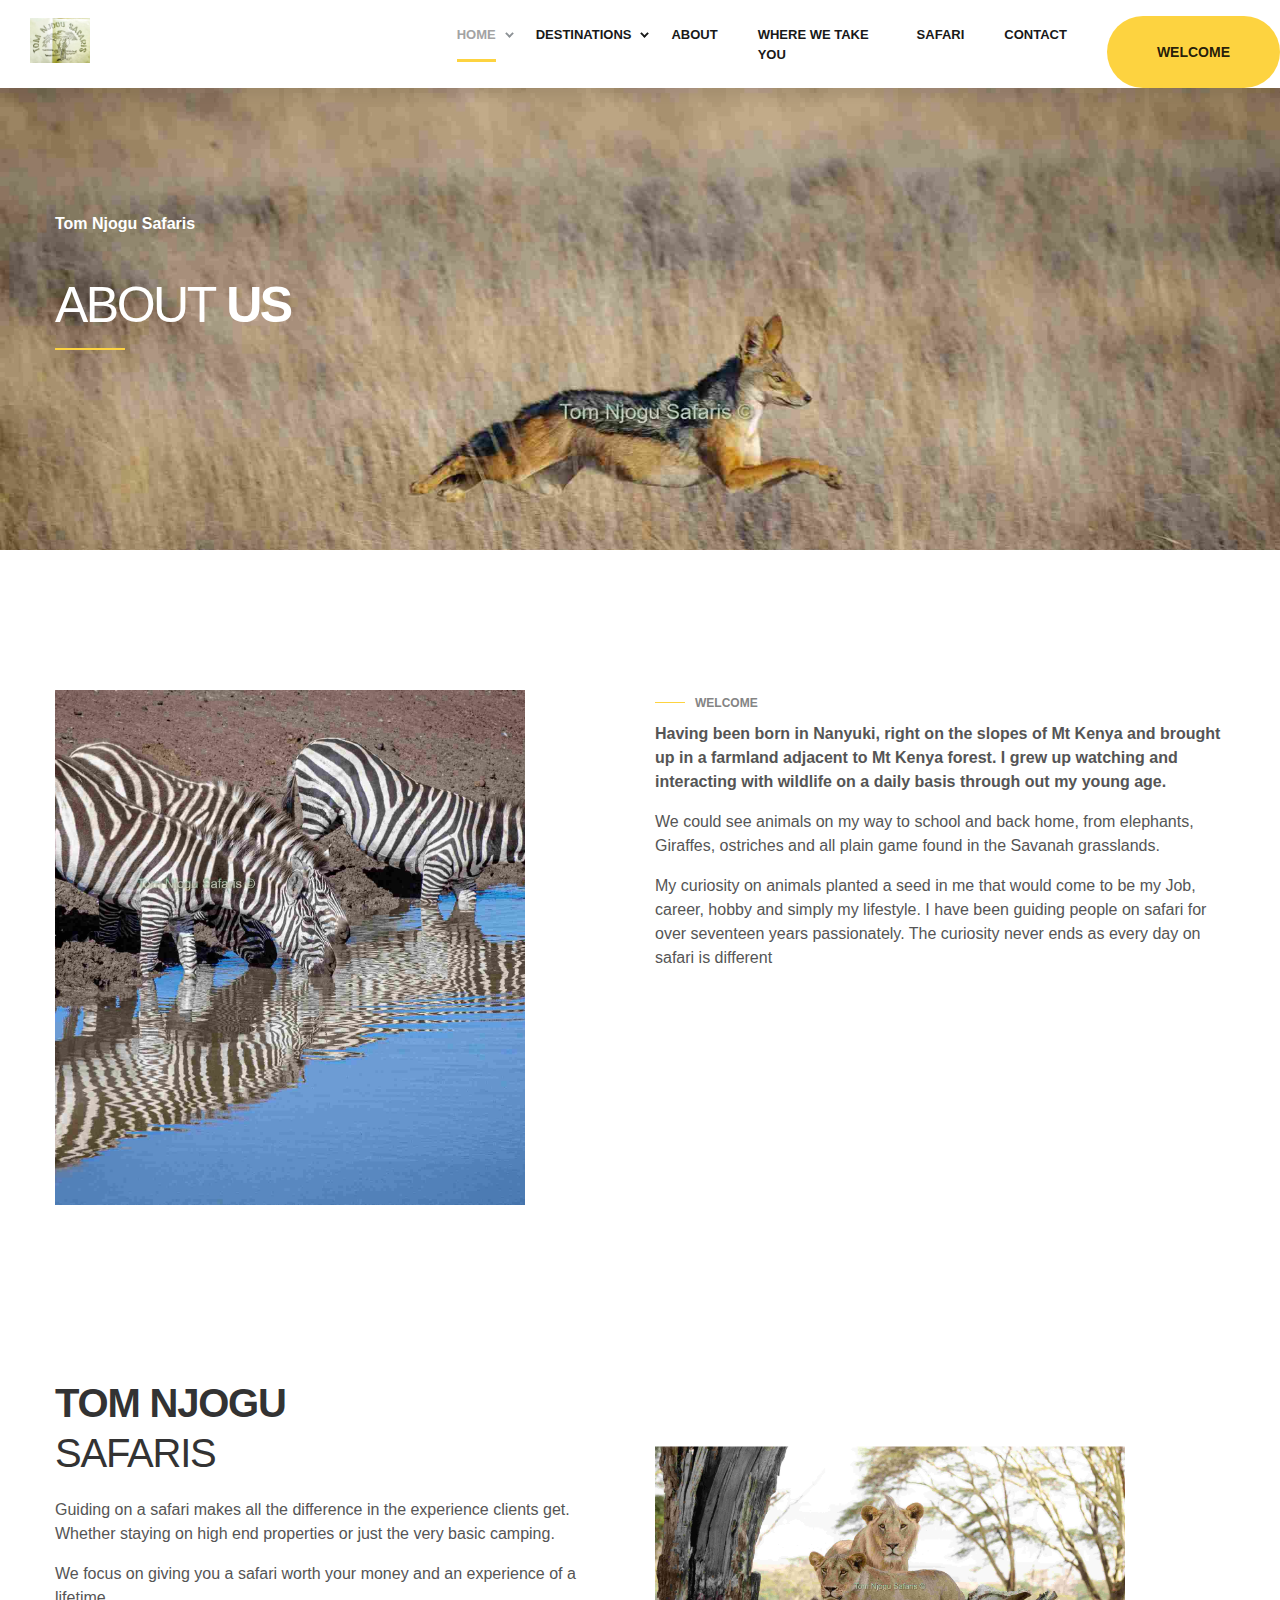
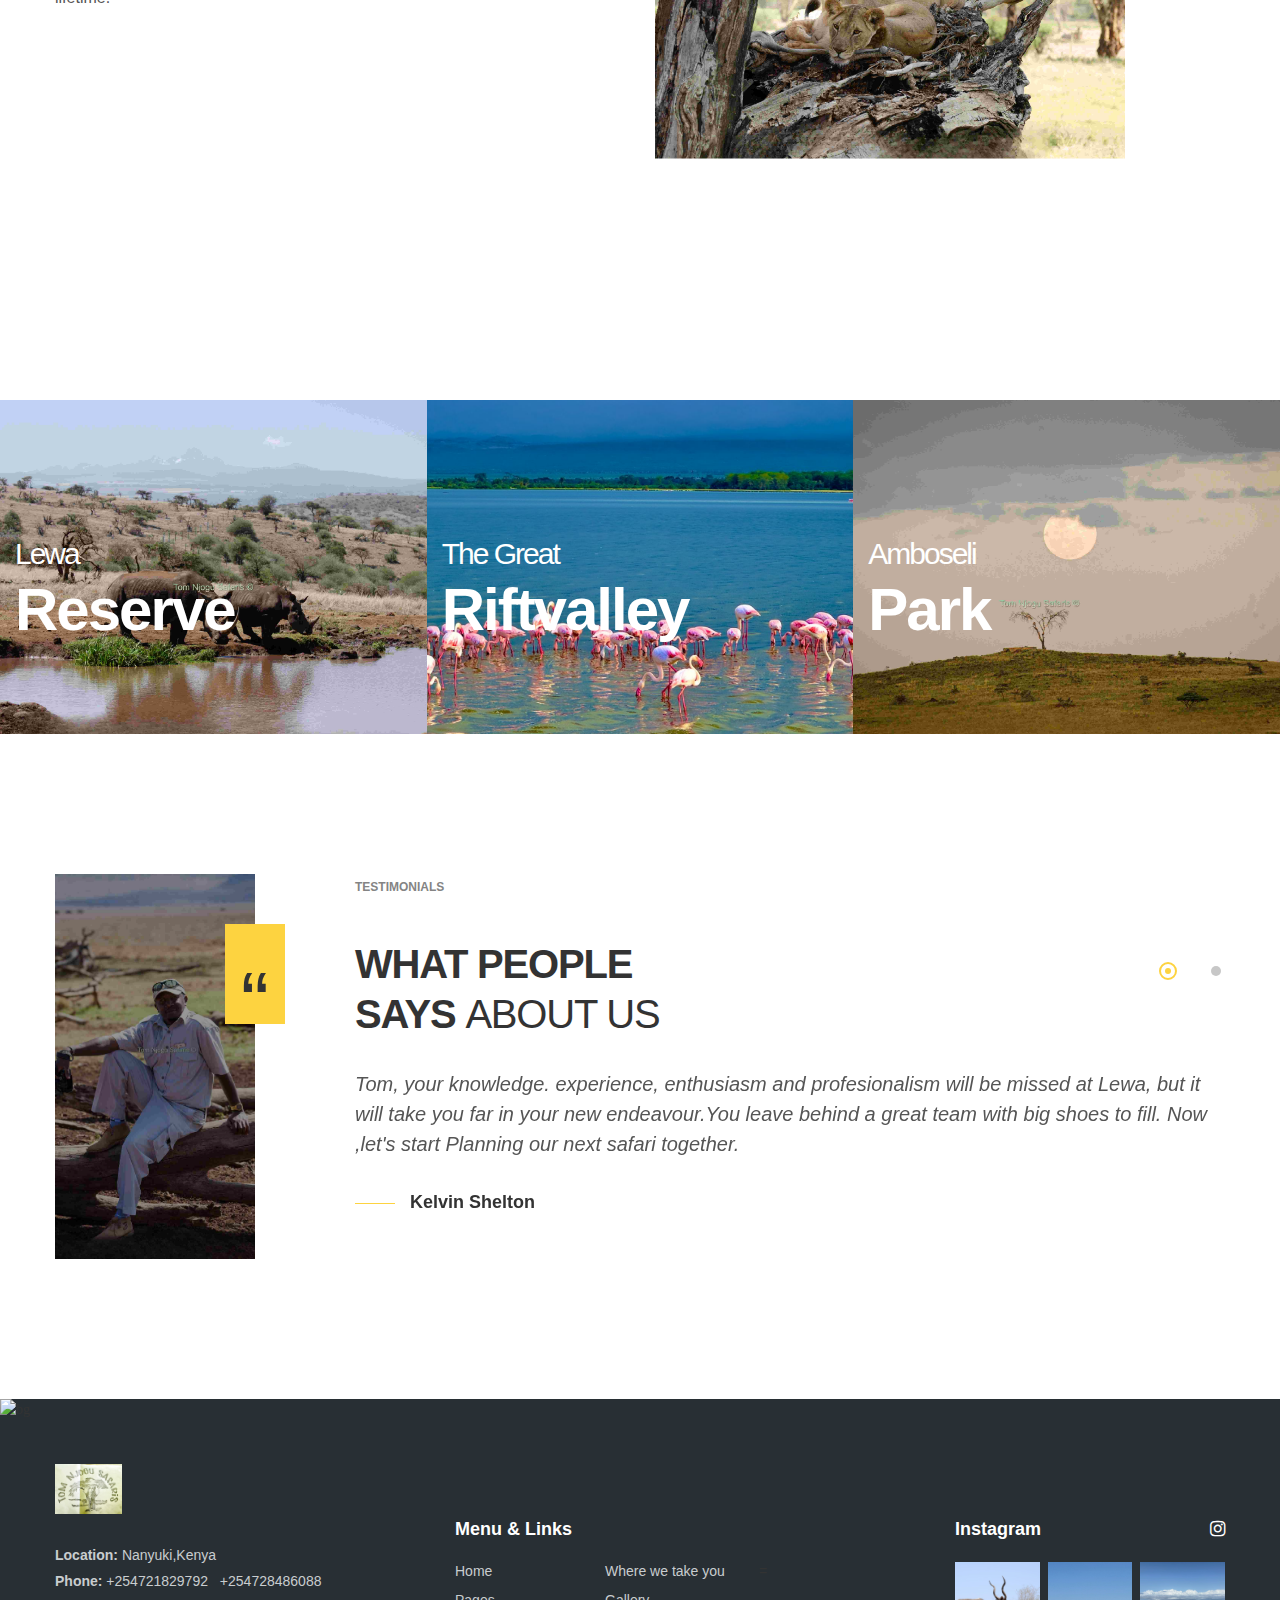
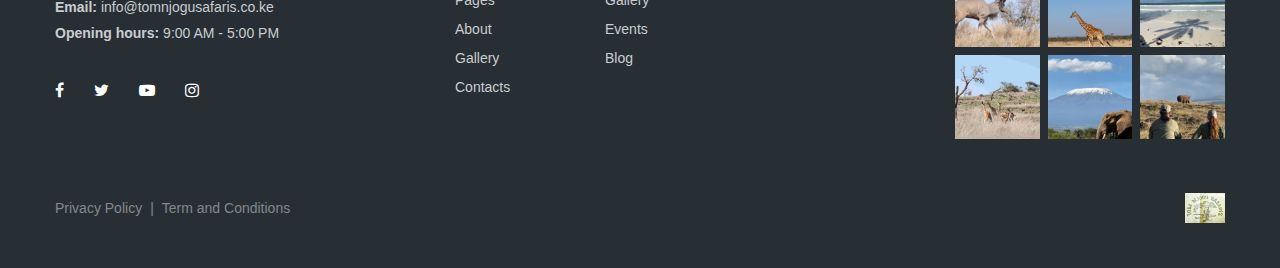
==== commit f0667aff: "add jQuery lib script" ====
--- a/about.html
+++ b/about.html
@@ -458,6 +458,7 @@
 		<!-- footer end-->
 		</div>
 		<!-- libs-->
+		<script src="https://code.jquery.com/jquery-3.6.0.min.js"></script>
 		<script src="../../../ajax.googleapis.com/ajax/libs/jquery/2.2.4/jquery.min.js"></script>
 		<script src="js/libs.min.js"></script>
 		<!-- scripts-->
@@ -466,4 +467,4 @@
 	</body>
 
 <!-- Mirrored from demo.artureanec.com/html/wild-world/about.html by HTTrack Website Copier/3.x [XR&CO'2014], Sun, 30 Jun 2024 11:00:40 GMT -->
-</html>+</html>
--- a/css/styles.min.css
+++ b/css/styles.min.css
@@ -17800,7 +17800,7 @@
 .hamburger.is-active .hamburger-inner,
 .hamburger.is-active .hamburger-inner::after,
 .hamburger.is-active .hamburger-inner::before {
-   background-color: #fff
+   background-color: black
 }
 
 .hamburger.is-active .hamburger-inner {
@@ -23777,5 +23777,68 @@
 .footer--front_5 .socials__link {
    font-size: 20px
 }
-
-/*# sourceMappingURL=styles.min.css.map */+@media (max-width: 768px) {
+   .hamburger {
+      display: none;
+      cursor: pointer;
+      padding: 10px;
+    }
+    
+    .hamburger-box {
+      width: 30px;
+      height: 24px;
+      display: inline-block;
+      position: relative;
+    }
+    
+    .hamburger-inner,
+    .hamburger-inner::before,
+    .hamburger-inner::after {
+      width: 30px;
+      height: 3px;
+      background-color: #333;
+      border-radius: 4px;
+      position: absolute;
+      transition-property: transform;
+      transition-duration: 0.15s;
+      transition-timing-function: ease;
+    }
+    
+    .hamburger-inner {
+      display: block;
+      top: 50%;
+      margin-top: -1.5px;
+    }
+    
+    .hamburger-inner::before,
+    .hamburger-inner::after {
+      content: "";
+      display: block;
+    }
+    
+    .hamburger-inner::before {
+      top: -10px;
+    }
+    
+    .hamburger-inner::after {
+      bottom: -10px;
+    }
+    
+    @media (max-width: 991px) {
+      .main-menu {
+        display: none;
+      }
+    
+      .hamburger {
+        display: inline-block;
+      }
+    
+      .main-menu.is-active,
+      .hamburger.is-active {
+        display: block;
+      }
+    }
+    
+
+
+/*# sourceMappingURL=styles.min.css.map */
